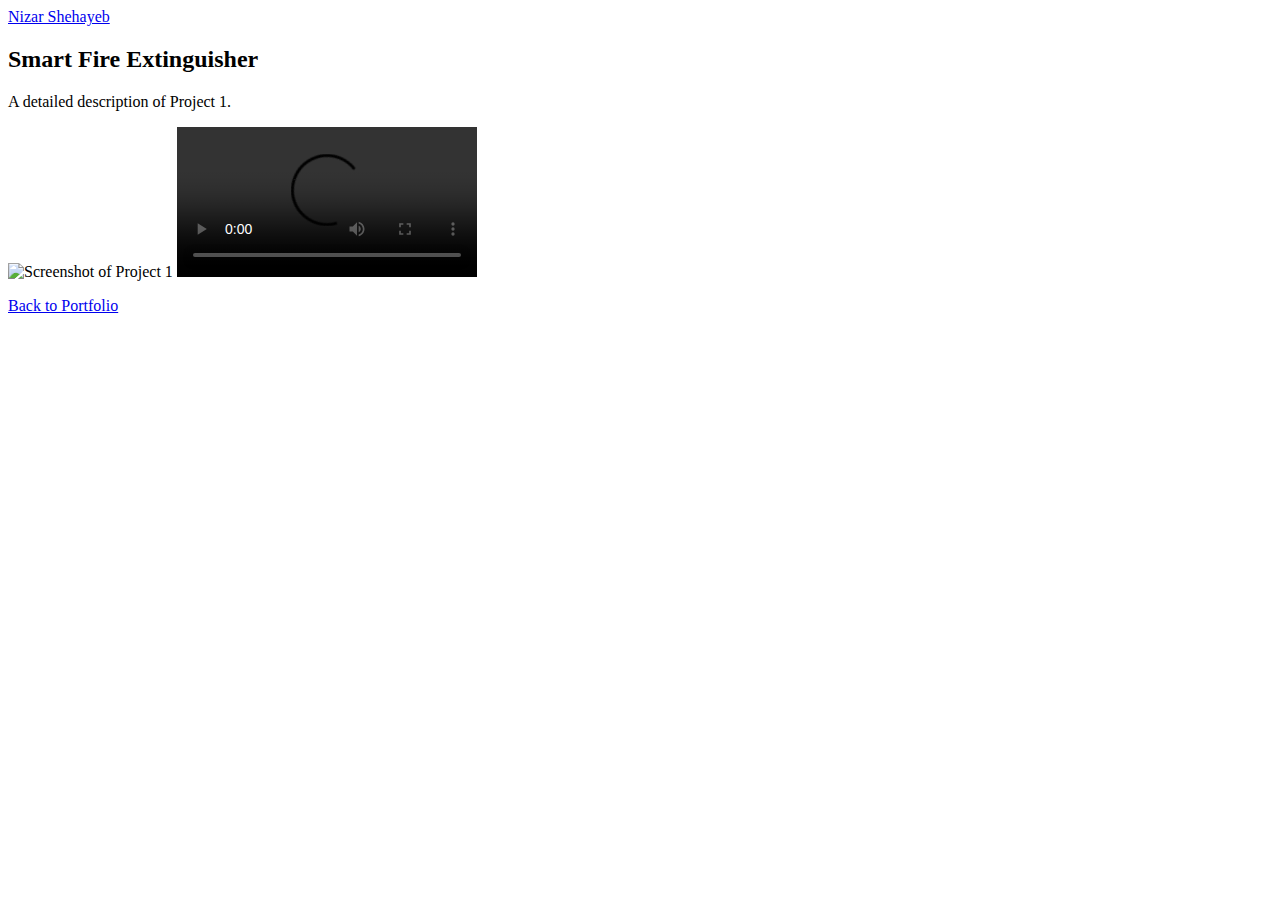
==== assets/Smart_Fire_Extinguisher.html @ ea1407c0 "update[files]: <projects pages are in assests> minor changes" ====
<!-- projects/project1.html -->
<!DOCTYPE html>
<html lang="en">
<head>
    <meta charset="UTF-8">
    <meta name="viewport" content="width=device-width, initial-scale=1.0">
    <title>Smart Fire Extinguisher</title>
    <!-- font icons -->
    <link rel="stylesheet" href="assets/vendors/themify-icons/css/themify-icons.css">
    <!-- Bootstrap + JohnDoe main styles -->
	<link rel="stylesheet" href="assets/css/johndoe.css">
</head>
<body>
    <nav class="navbar sticky-top navbar-expand-lg navbar-light bg-white">
        <div class="container">
            <a class="navbar-brand" href="NizarSH98.github.io\index.html">Nizar Shehayeb</a>
        </div>
    </nav>
    <div class="container">
        <h2 class="mt-5">Smart Fire Extinguisher</h2>
        <p>A detailed description of Project 1.</p>
        <img src="../path/to/your/screenshot1.jpg" alt="Screenshot of Project 1" class="img-fluid">
        <video controls class="w-100 mt-3">
            <source src="../path/to/your/project1-video.mp4" type="video/mp4">
            Your browser does not support the video tag.
        </video>
        <p class="mt-3"><a href="../index.html" class="btn btn-secondary">Back to Portfolio</a></p>
    </div>
</body>
</html>
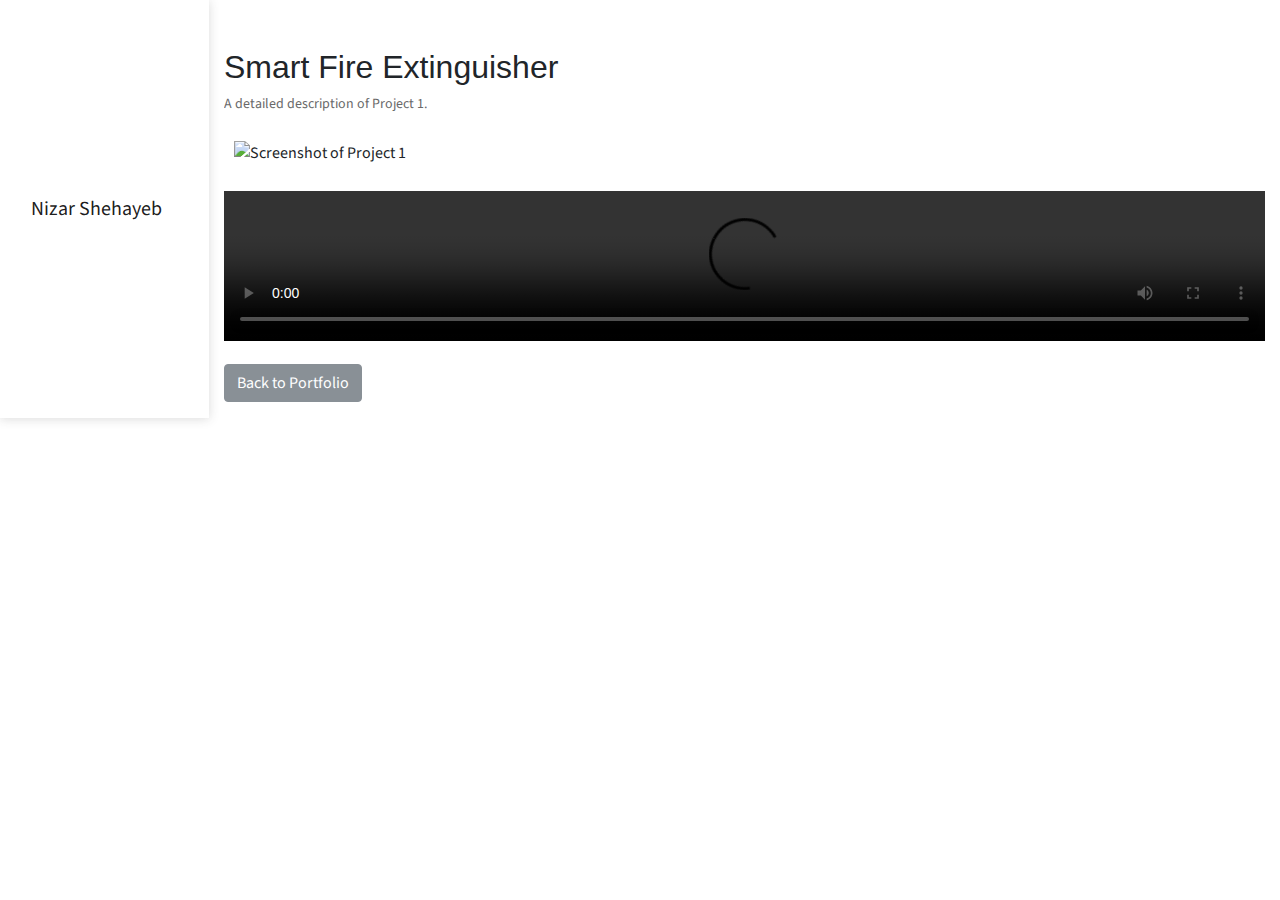
==== commit aba098bf: "update project pages" ====
--- a/assets/Smart_Fire_Extinguisher.html
+++ b/assets/Smart_Fire_Extinguisher.html
@@ -1,14 +1,17 @@
-<!-- projects/project1.html -->
 <!DOCTYPE html>
 <html lang="en">
 <head>
     <meta charset="UTF-8">
     <meta name="viewport" content="width=device-width, initial-scale=1.0">
+    <meta http-equiv="X-UA-Compatible" content="IE=edge">
     <title>Smart Fire Extinguisher</title>
     <!-- font icons -->
-    <link rel="stylesheet" href="assets/vendors/themify-icons/css/themify-icons.css">
+    <link rel="stylesheet" href="../assets/vendors/themify-icons/css/themify-icons.css">
     <!-- Bootstrap + JohnDoe main styles -->
-	<link rel="stylesheet" href="assets/css/johndoe.css">
+    <link rel="stylesheet" href="../assets/css/johndoe.css">
+    <!-- External CSS file -->
+    <link rel="stylesheet" href="../assets/css/projectStyles.css">
+
 </head>
 <body>
     <nav class="navbar sticky-top navbar-expand-lg navbar-light bg-white">
--- a/assets/vendors/themify-icons/css/themify-icons.css
+++ b/assets/vendors/themify-icons/css/themify-icons.css
@@ -0,0 +1,1081 @@
+@font-face {
+	font-family: 'themify';
+	src:url("../fonts/themify.eot?-fvbane");
+	src:url("../fonts/themify.eot?#iefix-fvbane") format("embedded-opentype"),
+		url("../fonts/themify.woff?-fvbane") format("woff"),
+		url("../fonts/themify.ttf?-fvbane") format("truetype"),
+		url("../fonts/themify.svg?-fvbane#themify") format("svg");
+	font-weight: normal;
+	font-style: normal;
+}
+
+[class^="ti-"], [class*=" ti-"] {
+	font-family: 'themify';
+	speak: none;
+	font-style: normal;
+	font-weight: normal;
+	font-variant: normal;
+	text-transform: none;
+	line-height: 1;
+
+	/* Better Font Rendering =========== */
+	-webkit-font-smoothing: antialiased;
+	-moz-osx-font-smoothing: grayscale;
+}
+
+.ti-wand:before {
+	content: "\e600";
+}
+.ti-volume:before {
+	content: "\e601";
+}
+.ti-user:before {
+	content: "\e602";
+}
+.ti-unlock:before {
+	content: "\e603";
+}
+.ti-unlink:before {
+	content: "\e604";
+}
+.ti-trash:before {
+	content: "\e605";
+}
+.ti-thought:before {
+	content: "\e606";
+}
+.ti-target:before {
+	content: "\e607";
+}
+.ti-tag:before {
+	content: "\e608";
+}
+.ti-tablet:before {
+	content: "\e609";
+}
+.ti-star:before {
+	content: "\e60a";
+}
+.ti-spray:before {
+	content: "\e60b";
+}
+.ti-signal:before {
+	content: "\e60c";
+}
+.ti-shopping-cart:before {
+	content: "\e60d";
+}
+.ti-shopping-cart-full:before {
+	content: "\e60e";
+}
+.ti-settings:before {
+	content: "\e60f";
+}
+.ti-search:before {
+	content: "\e610";
+}
+.ti-zoom-in:before {
+	content: "\e611";
+}
+.ti-zoom-out:before {
+	content: "\e612";
+}
+.ti-cut:before {
+	content: "\e613";
+}
+.ti-ruler:before {
+	content: "\e614";
+}
+.ti-ruler-pencil:before {
+	content: "\e615";
+}
+.ti-ruler-alt:before {
+	content: "\e616";
+}
+.ti-bookmark:before {
+	content: "\e617";
+}
+.ti-bookmark-alt:before {
+	content: "\e618";
+}
+.ti-reload:before {
+	content: "\e619";
+}
+.ti-plus:before {
+	content: "\e61a";
+}
+.ti-pin:before {
+	content: "\e61b";
+}
+.ti-pencil:before {
+	content: "\e61c";
+}
+.ti-pencil-alt:before {
+	content: "\e61d";
+}
+.ti-paint-roller:before {
+	content: "\e61e";
+}
+.ti-paint-bucket:before {
+	content: "\e61f";
+}
+.ti-na:before {
+	content: "\e620";
+}
+.ti-mobile:before {
+	content: "\e621";
+}
+.ti-minus:before {
+	content: "\e622";
+}
+.ti-medall:before {
+	content: "\e623";
+}
+.ti-medall-alt:before {
+	content: "\e624";
+}
+.ti-marker:before {
+	content: "\e625";
+}
+.ti-marker-alt:before {
+	content: "\e626";
+}
+.ti-arrow-up:before {
+	content: "\e627";
+}
+.ti-arrow-right:before {
+	content: "\e628";
+}
+.ti-arrow-left:before {
+	content: "\e629";
+}
+.ti-arrow-down:before {
+	content: "\e62a";
+}
+.ti-lock:before {
+	content: "\e62b";
+}
+.ti-location-arrow:before {
+	content: "\e62c";
+}
+.ti-link:before {
+	content: "\e62d";
+}
+.ti-layout:before {
+	content: "\e62e";
+}
+.ti-layers:before {
+	content: "\e62f";
+}
+.ti-layers-alt:before {
+	content: "\e630";
+}
+.ti-key:before {
+	content: "\e631";
+}
+.ti-import:before {
+	content: "\e632";
+}
+.ti-image:before {
+	content: "\e633";
+}
+.ti-heart:before {
+	content: "\e634";
+}
+.ti-heart-broken:before {
+	content: "\e635";
+}
+.ti-hand-stop:before {
+	content: "\e636";
+}
+.ti-hand-open:before {
+	content: "\e637";
+}
+.ti-hand-drag:before {
+	content: "\e638";
+}
+.ti-folder:before {
+	content: "\e639";
+}
+.ti-flag:before {
+	content: "\e63a";
+}
+.ti-flag-alt:before {
+	content: "\e63b";
+}
+.ti-flag-alt-2:before {
+	content: "\e63c";
+}
+.ti-eye:before {
+	content: "\e63d";
+}
+.ti-export:before {
+	content: "\e63e";
+}
+.ti-exchange-vertical:before {
+	content: "\e63f";
+}
+.ti-desktop:before {
+	content: "\e640";
+}
+.ti-cup:before {
+	content: "\e641";
+}
+.ti-crown:before {
+	content: "\e642";
+}
+.ti-comments:before {
+	content: "\e643";
+}
+.ti-comment:before {
+	content: "\e644";
+}
+.ti-comment-alt:before {
+	content: "\e645";
+}
+.ti-close:before {
+	content: "\e646";
+}
+.ti-clip:before {
+	content: "\e647";
+}
+.ti-angle-up:before {
+	content: "\e648";
+}
+.ti-angle-right:before {
+	content: "\e649";
+}
+.ti-angle-left:before {
+	content: "\e64a";
+}
+.ti-angle-down:before {
+	content: "\e64b";
+}
+.ti-check:before {
+	content: "\e64c";
+}
+.ti-check-box:before {
+	content: "\e64d";
+}
+.ti-camera:before {
+	content: "\e64e";
+}
+.ti-announcement:before {
+	content: "\e64f";
+}
+.ti-brush:before {
+	content: "\e650";
+}
+.ti-briefcase:before {
+	content: "\e651";
+}
+.ti-bolt:before {
+	content: "\e652";
+}
+.ti-bolt-alt:before {
+	content: "\e653";
+}
+.ti-blackboard:before {
+	content: "\e654";
+}
+.ti-bag:before {
+	content: "\e655";
+}
+.ti-move:before {
+	content: "\e656";
+}
+.ti-arrows-vertical:before {
+	content: "\e657";
+}
+.ti-arrows-horizontal:before {
+	content: "\e658";
+}
+.ti-fullscreen:before {
+	content: "\e659";
+}
+.ti-arrow-top-right:before {
+	content: "\e65a";
+}
+.ti-arrow-top-left:before {
+	content: "\e65b";
+}
+.ti-arrow-circle-up:before {
+	content: "\e65c";
+}
+.ti-arrow-circle-right:before {
+	content: "\e65d";
+}
+.ti-arrow-circle-left:before {
+	content: "\e65e";
+}
+.ti-arrow-circle-down:before {
+	content: "\e65f";
+}
+.ti-angle-double-up:before {
+	content: "\e660";
+}
+.ti-angle-double-right:before {
+	content: "\e661";
+}
+.ti-angle-double-left:before {
+	content: "\e662";
+}
+.ti-angle-double-down:before {
+	content: "\e663";
+}
+.ti-zip:before {
+	content: "\e664";
+}
+.ti-world:before {
+	content: "\e665";
+}
+.ti-wheelchair:before {
+	content: "\e666";
+}
+.ti-view-list:before {
+	content: "\e667";
+}
+.ti-view-list-alt:before {
+	content: "\e668";
+}
+.ti-view-grid:before {
+	content: "\e669";
+}
+.ti-uppercase:before {
+	content: "\e66a";
+}
+.ti-upload:before {
+	content: "\e66b";
+}
+.ti-underline:before {
+	content: "\e66c";
+}
+.ti-truck:before {
+	content: "\e66d";
+}
+.ti-timer:before {
+	content: "\e66e";
+}
+.ti-ticket:before {
+	content: "\e66f";
+}
+.ti-thumb-up:before {
+	content: "\e670";
+}
+.ti-thumb-down:before {
+	content: "\e671";
+}
+.ti-text:before {
+	content: "\e672";
+}
+.ti-stats-up:before {
+	content: "\e673";
+}
+.ti-stats-down:before {
+	content: "\e674";
+}
+.ti-split-v:before {
+	content: "\e675";
+}
+.ti-split-h:before {
+	content: "\e676";
+}
+.ti-smallcap:before {
+	content: "\e677";
+}
+.ti-shine:before {
+	content: "\e678";
+}
+.ti-shift-right:before {
+	content: "\e679";
+}
+.ti-shift-left:before {
+	content: "\e67a";
+}
+.ti-shield:before {
+	content: "\e67b";
+}
+.ti-notepad:before {
+	content: "\e67c";
+}
+.ti-server:before {
+	content: "\e67d";
+}
+.ti-quote-right:before {
+	content: "\e67e";
+}
+.ti-quote-left:before {
+	content: "\e67f";
+}
+.ti-pulse:before {
+	content: "\e680";
+}
+.ti-printer:before {
+	content: "\e681";
+}
+.ti-power-off:before {
+	content: "\e682";
+}
+.ti-plug:before {
+	content: "\e683";
+}
+.ti-pie-chart:before {
+	content: "\e684";
+}
+.ti-paragraph:before {
+	content: "\e685";
+}
+.ti-panel:before {
+	content: "\e686";
+}
+.ti-package:before {
+	content: "\e687";
+}
+.ti-music:before {
+	content: "\e688";
+}
+.ti-music-alt:before {
+	content: "\e689";
+}
+.ti-mouse:before {
+	content: "\e68a";
+}
+.ti-mouse-alt:before {
+	content: "\e68b";
+}
+.ti-money:before {
+	content: "\e68c";
+}
+.ti-microphone:before {
+	content: "\e68d";
+}
+.ti-menu:before {
+	content: "\e68e";
+}
+.ti-menu-alt:before {
+	content: "\e68f";
+}
+.ti-map:before {
+	content: "\e690";
+}
+.ti-map-alt:before {
+	content: "\e691";
+}
+.ti-loop:before {
+	content: "\e692";
+}
+.ti-location-pin:before {
+	content: "\e693";
+}
+.ti-list:before {
+	content: "\e694";
+}
+.ti-light-bulb:before {
+	content: "\e695";
+}
+.ti-Italic:before {
+	content: "\e696";
+}
+.ti-info:before {
+	content: "\e697";
+}
+.ti-infinite:before {
+	content: "\e698";
+}
+.ti-id-badge:before {
+	content: "\e699";
+}
+.ti-hummer:before {
+	content: "\e69a";
+}
+.ti-home:before {
+	content: "\e69b";
+}
+.ti-help:before {
+	content: "\e69c";
+}
+.ti-headphone:before {
+	content: "\e69d";
+}
+.ti-harddrives:before {
+	content: "\e69e";
+}
+.ti-harddrive:before {
+	content: "\e69f";
+}
+.ti-gift:before {
+	content: "\e6a0";
+}
+.ti-game:before {
+	content: "\e6a1";
+}
+.ti-filter:before {
+	content: "\e6a2";
+}
+.ti-files:before {
+	content: "\e6a3";
+}
+.ti-file:before {
+	content: "\e6a4";
+}
+.ti-eraser:before {
+	content: "\e6a5";
+}
+.ti-envelope:before {
+	content: "\e6a6";
+}
+.ti-download:before {
+	content: "\e6a7";
+}
+.ti-direction:before {
+	content: "\e6a8";
+}
+.ti-direction-alt:before {
+	content: "\e6a9";
+}
+.ti-dashboard:before {
+	content: "\e6aa";
+}
+.ti-control-stop:before {
+	content: "\e6ab";
+}
+.ti-control-shuffle:before {
+	content: "\e6ac";
+}
+.ti-control-play:before {
+	content: "\e6ad";
+}
+.ti-control-pause:before {
+	content: "\e6ae";
+}
+.ti-control-forward:before {
+	content: "\e6af";
+}
+.ti-control-backward:before {
+	content: "\e6b0";
+}
+.ti-cloud:before {
+	content: "\e6b1";
+}
+.ti-cloud-up:before {
+	content: "\e6b2";
+}
+.ti-cloud-down:before {
+	content: "\e6b3";
+}
+.ti-clipboard:before {
+	content: "\e6b4";
+}
+.ti-car:before {
+	content: "\e6b5";
+}
+.ti-calendar:before {
+	content: "\e6b6";
+}
+.ti-book:before {
+	content: "\e6b7";
+}
+.ti-bell:before {
+	content: "\e6b8";
+}
+.ti-basketball:before {
+	content: "\e6b9";
+}
+.ti-bar-chart:before {
+	content: "\e6ba";
+}
+.ti-bar-chart-alt:before {
+	content: "\e6bb";
+}
+.ti-back-right:before {
+	content: "\e6bc";
+}
+.ti-back-left:before {
+	content: "\e6bd";
+}
+.ti-arrows-corner:before {
+	content: "\e6be";
+}
+.ti-archive:before {
+	content: "\e6bf";
+}
+.ti-anchor:before {
+	content: "\e6c0";
+}
+.ti-align-right:before {
+	content: "\e6c1";
+}
+.ti-align-left:before {
+	content: "\e6c2";
+}
+.ti-align-justify:before {
+	content: "\e6c3";
+}
+.ti-align-center:before {
+	content: "\e6c4";
+}
+.ti-alert:before {
+	content: "\e6c5";
+}
+.ti-alarm-clock:before {
+	content: "\e6c6";
+}
+.ti-agenda:before {
+	content: "\e6c7";
+}
+.ti-write:before {
+	content: "\e6c8";
+}
+.ti-window:before {
+	content: "\e6c9";
+}
+.ti-widgetized:before {
+	content: "\e6ca";
+}
+.ti-widget:before {
+	content: "\e6cb";
+}
+.ti-widget-alt:before {
+	content: "\e6cc";
+}
+.ti-wallet:before {
+	content: "\e6cd";
+}
+.ti-video-clapper:before {
+	content: "\e6ce";
+}
+.ti-video-camera:before {
+	content: "\e6cf";
+}
+.ti-vector:before {
+	content: "\e6d0";
+}
+.ti-themify-logo:before {
+	content: "\e6d1";
+}
+.ti-themify-favicon:before {
+	content: "\e6d2";
+}
+.ti-themify-favicon-alt:before {
+	content: "\e6d3";
+}
+.ti-support:before {
+	content: "\e6d4";
+}
+.ti-stamp:before {
+	content: "\e6d5";
+}
+.ti-split-v-alt:before {
+	content: "\e6d6";
+}
+.ti-slice:before {
+	content: "\e6d7";
+}
+.ti-shortcode:before {
+	content: "\e6d8";
+}
+.ti-shift-right-alt:before {
+	content: "\e6d9";
+}
+.ti-shift-left-alt:before {
+	content: "\e6da";
+}
+.ti-ruler-alt-2:before {
+	content: "\e6db";
+}
+.ti-receipt:before {
+	content: "\e6dc";
+}
+.ti-pin2:before {
+	content: "\e6dd";
+}
+.ti-pin-alt:before {
+	content: "\e6de";
+}
+.ti-pencil-alt2:before {
+	content: "\e6df";
+}
+.ti-palette:before {
+	content: "\e6e0";
+}
+.ti-more:before {
+	content: "\e6e1";
+}
+.ti-more-alt:before {
+	content: "\e6e2";
+}
+.ti-microphone-alt:before {
+	content: "\e6e3";
+}
+.ti-magnet:before {
+	content: "\e6e4";
+}
+.ti-line-double:before {
+	content: "\e6e5";
+}
+.ti-line-dotted:before {
+	content: "\e6e6";
+}
+.ti-line-dashed:before {
+	content: "\e6e7";
+}
+.ti-layout-width-full:before {
+	content: "\e6e8";
+}
+.ti-layout-width-default:before {
+	content: "\e6e9";
+}
+.ti-layout-width-default-alt:before {
+	content: "\e6ea";
+}
+.ti-layout-tab:before {
+	content: "\e6eb";
+}
+.ti-layout-tab-window:before {
+	content: "\e6ec";
+}
+.ti-layout-tab-v:before {
+	content: "\e6ed";
+}
+.ti-layout-tab-min:before {
+	content: "\e6ee";
+}
+.ti-layout-slider:before {
+	content: "\e6ef";
+}
+.ti-layout-slider-alt:before {
+	content: "\e6f0";
+}
+.ti-layout-sidebar-right:before {
+	content: "\e6f1";
+}
+.ti-layout-sidebar-none:before {
+	content: "\e6f2";
+}
+.ti-layout-sidebar-left:before {
+	content: "\e6f3";
+}
+.ti-layout-placeholder:before {
+	content: "\e6f4";
+}
+.ti-layout-menu:before {
+	content: "\e6f5";
+}
+.ti-layout-menu-v:before {
+	content: "\e6f6";
+}
+.ti-layout-menu-separated:before {
+	content: "\e6f7";
+}
+.ti-layout-menu-full:before {
+	content: "\e6f8";
+}
+.ti-layout-media-right-alt:before {
+	content: "\e6f9";
+}
+.ti-layout-media-right:before {
+	content: "\e6fa";
+}
+.ti-layout-media-overlay:before {
+	content: "\e6fb";
+}
+.ti-layout-media-overlay-alt:before {
+	content: "\e6fc";
+}
+.ti-layout-media-overlay-alt-2:before {
+	content: "\e6fd";
+}
+.ti-layout-media-left-alt:before {
+	content: "\e6fe";
+}
+.ti-layout-media-left:before {
+	content: "\e6ff";
+}
+.ti-layout-media-center-alt:before {
+	content: "\e700";
+}
+.ti-layout-media-center:before {
+	content: "\e701";
+}
+.ti-layout-list-thumb:before {
+	content: "\e702";
+}
+.ti-layout-list-thumb-alt:before {
+	content: "\e703";
+}
+.ti-layout-list-post:before {
+	content: "\e704";
+}
+.ti-layout-list-large-image:before {
+	content: "\e705";
+}
+.ti-layout-line-solid:before {
+	content: "\e706";
+}
+.ti-layout-grid4:before {
+	content: "\e707";
+}
+.ti-layout-grid3:before {
+	content: "\e708";
+}
+.ti-layout-grid2:before {
+	content: "\e709";
+}
+.ti-layout-grid2-thumb:before {
+	content: "\e70a";
+}
+.ti-layout-cta-right:before {
+	content: "\e70b";
+}
+.ti-layout-cta-left:before {
+	content: "\e70c";
+}
+.ti-layout-cta-center:before {
+	content: "\e70d";
+}
+.ti-layout-cta-btn-right:before {
+	content: "\e70e";
+}
+.ti-layout-cta-btn-left:before {
+	content: "\e70f";
+}
+.ti-layout-column4:before {
+	content: "\e710";
+}
+.ti-layout-column3:before {
+	content: "\e711";
+}
+.ti-layout-column2:before {
+	content: "\e712";
+}
+.ti-layout-accordion-separated:before {
+	content: "\e713";
+}
+.ti-layout-accordion-merged:before {
+	content: "\e714";
+}
+.ti-layout-accordion-list:before {
+	content: "\e715";
+}
+.ti-ink-pen:before {
+	content: "\e716";
+}
+.ti-info-alt:before {
+	content: "\e717";
+}
+.ti-help-alt:before {
+	content: "\e718";
+}
+.ti-headphone-alt:before {
+	content: "\e719";
+}
+.ti-hand-point-up:before {
+	content: "\e71a";
+}
+.ti-hand-point-right:before {
+	content: "\e71b";
+}
+.ti-hand-point-left:before {
+	content: "\e71c";
+}
+.ti-hand-point-down:before {
+	content: "\e71d";
+}
+.ti-gallery:before {
+	content: "\e71e";
+}
+.ti-face-smile:before {
+	content: "\e71f";
+}
+.ti-face-sad:before {
+	content: "\e720";
+}
+.ti-credit-card:before {
+	content: "\e721";
+}
+.ti-control-skip-forward:before {
+	content: "\e722";
+}
+.ti-control-skip-backward:before {
+	content: "\e723";
+}
+.ti-control-record:before {
+	content: "\e724";
+}
+.ti-control-eject:before {
+	content: "\e725";
+}
+.ti-comments-smiley:before {
+	content: "\e726";
+}
+.ti-brush-alt:before {
+	content: "\e727";
+}
+.ti-youtube:before {
+	content: "\e728";
+}
+.ti-vimeo:before {
+	content: "\e729";
+}
+.ti-twitter:before {
+	content: "\e72a";
+}
+.ti-time:before {
+	content: "\e72b";
+}
+.ti-tumblr:before {
+	content: "\e72c";
+}
+.ti-skype:before {
+	content: "\e72d";
+}
+.ti-share:before {
+	content: "\e72e";
+}
+.ti-share-alt:before {
+	content: "\e72f";
+}
+.ti-rocket:before {
+	content: "\e730";
+}
+.ti-pinterest:before {
+	content: "\e731";
+}
+.ti-new-window:before {
+	content: "\e732";
+}
+.ti-microsoft:before {
+	content: "\e733";
+}
+.ti-list-ol:before {
+	content: "\e734";
+}
+.ti-linkedin:before {
+	content: "\e735";
+}
+.ti-layout-sidebar-2:before {
+	content: "\e736";
+}
+.ti-layout-grid4-alt:before {
+	content: "\e737";
+}
+.ti-layout-grid3-alt:before {
+	content: "\e738";
+}
+.ti-layout-grid2-alt:before {
+	content: "\e739";
+}
+.ti-layout-column4-alt:before {
+	content: "\e73a";
+}
+.ti-layout-column3-alt:before {
+	content: "\e73b";
+}
+.ti-layout-column2-alt:before {
+	content: "\e73c";
+}
+.ti-instagram:before {
+	content: "\e73d";
+}
+.ti-google:before {
+	content: "\e73e";
+}
+.ti-github:before {
+	content: "\e73f";
+}
+.ti-flickr:before {
+	content: "\e740";
+}
+.ti-facebook:before {
+	content: "\e741";
+}
+.ti-dropbox:before {
+	content: "\e742";
+}
+.ti-dribbble:before {
+	content: "\e743";
+}
+.ti-apple:before {
+	content: "\e744";
+}
+.ti-android:before {
+	content: "\e745";
+}
+.ti-save:before {
+	content: "\e746";
+}
+.ti-save-alt:before {
+	content: "\e747";
+}
+.ti-yahoo:before {
+	content: "\e748";
+}
+.ti-wordpress:before {
+	content: "\e749";
+}
+.ti-vimeo-alt:before {
+	content: "\e74a";
+}
+.ti-twitter-alt:before {
+	content: "\e74b";
+}
+.ti-tumblr-alt:before {
+	content: "\e74c";
+}
+.ti-trello:before {
+	content: "\e74d";
+}
+.ti-stack-overflow:before {
+	content: "\e74e";
+}
+.ti-soundcloud:before {
+	content: "\e74f";
+}
+.ti-sharethis:before {
+	content: "\e750";
+}
+.ti-sharethis-alt:before {
+	content: "\e751";
+}
+.ti-reddit:before {
+	content: "\e752";
+}
+.ti-pinterest-alt:before {
+	content: "\e753";
+}
+.ti-microsoft-alt:before {
+	content: "\e754";
+}
+.ti-linux:before {
+	content: "\e755";
+}
+.ti-jsfiddle:before {
+	content: "\e756";
+}
+.ti-joomla:before {
+	content: "\e757";
+}
+.ti-html5:before {
+	content: "\e758";
+}
+.ti-flickr-alt:before {
+	content: "\e759";
+}
+.ti-email:before {
+	content: "\e75a";
+}
+.ti-drupal:before {
+	content: "\e75b";
+}
+.ti-dropbox-alt:before {
+	content: "\e75c";
+}
+.ti-css3:before {
+	content: "\e75d";
+}
+.ti-rss:before {
+	content: "\e75e";
+}
+.ti-rss-alt:before {
+	content: "\e75f";
+}
--- a/assets/css/johndoe.css
+++ b/assets/css/johndoe.css
@@ -0,0 +1,11685 @@
+@charset "UTF-8";
+/*!
+=========================================================
+* JohnDoe Landing page
+=========================================================
+
+* Copyright: 2019 DevCRUD (https://devcrud.com)
+* Licensed: (https://devcrud.com/licenses)
+* Coded by www.devcrud.com
+
+=========================================================
+
+* The above copyright notice and this permission notice shall be included in all copies or substantial portions of the Software.
+*/
+@import url("https://fonts.googleapis.com/css?family=Source+Sans+Pro:200,200i,300,300i,400,400i,600,600i,700,700i,900,900i&display=swap");
+:root {
+  --blue: #79A9F5;
+  --indigo: #C45F90;
+  --purple: #A16AE8;
+  --pink: #FC8BC0;
+  --red: #F85C70;
+  --orange: #FF8882;
+  --yellow: #FAD02C;
+  --green: #A3C14A;
+  --teal: #20c997;
+  --cyan: #47D8E0;
+  --white: #fff;
+  --gray: #6c757d;
+  --gray-dark: #343a40;
+  --primary: #F85C70;
+  --secondary: #6c757d;
+  --success: #A3C14A;
+  --info: #47D8E0;
+  --warning: #FF8882;
+  --danger: #F85C70;
+  --light: #f8f9fa;
+  --dark: #343a40;
+  --breakpoint-xs: 0;
+  --breakpoint-sm: 576px;
+  --breakpoint-md: 768px;
+  --breakpoint-lg: 992px;
+  --breakpoint-xl: 1200px;
+  --font-family-sans-serif: "Source Sans Pro", sans-serif;
+  --font-family-monospace: SFMono-Regular, Menlo, Monaco, Consolas, "Liberation Mono", "Courier New", monospace;
+}
+
+*,
+*::before,
+*::after {
+  box-sizing: border-box;
+}
+
+html {
+  font-family: sans-serif;
+  line-height: 1.15;
+  -webkit-text-size-adjust: 100%;
+  -webkit-tap-highlight-color: rgba(0, 0, 0, 0);
+}
+
+article, aside, figcaption, figure, footer, header, hgroup, main, nav, section {
+  display: block;
+}
+
+body {
+  margin: 0;
+  font-family: "Source Sans Pro", sans-serif;
+  font-size: 1rem;
+  font-weight: 400;
+  line-height: 1.5;
+  color: #212529;
+  text-align: left;
+  background-color: #fff;
+}
+
+[tabindex="-1"]:focus {
+  outline: 0 !important;
+}
+
+hr {
+  box-sizing: content-box;
+  height: 0;
+  overflow: visible;
+}
+
+h1, h2, h3, h4, h5, h6 {
+  margin-top: 0;
+  margin-bottom: 0.5rem;
+}
+
+p {
+  margin-top: 0;
+  margin-bottom: 1rem;
+}
+
+abbr[title],
+abbr[data-original-title] {
+  text-decoration: underline;
+  -webkit-text-decoration: underline dotted;
+          text-decoration: underline dotted;
+  cursor: help;
+  border-bottom: 0;
+  -webkit-text-decoration-skip-ink: none;
+          text-decoration-skip-ink: none;
+}
+
+address {
+  margin-bottom: 1rem;
+  font-style: normal;
+  line-height: inherit;
+}
+
+ol,
+ul,
+dl {
+  margin-top: 0;
+  margin-bottom: 1rem;
+}
+
+ol ol,
+ul ul,
+ol ul,
+ul ol {
+  margin-bottom: 0;
+}
+
+dt {
+  font-weight: 700;
+}
+
+dd {
+  margin-bottom: .5rem;
+  margin-left: 0;
+}
+
+blockquote {
+  margin: 0 0 1rem;
+}
+
+b,
+strong {
+  font-weight: bolder;
+}
+
+small {
+  font-size: 80%;
+}
+
+sub,
+sup {
+  position: relative;
+  font-size: 75%;
+  line-height: 0;
+  vertical-align: baseline;
+}
+
+sub {
+  bottom: -.25em;
+}
+
+sup {
+  top: -.5em;
+}
+
+a {
+  color: #F85C70;
+  text-decoration: none;
+  background-color: transparent;
+}
+
+a:hover {
+  color: #f51330;
+  text-decoration: none;
+}
+
+a:not([href]):not([tabindex]) {
+  color: inherit;
+  text-decoration: none;
+}
+
+a:not([href]):not([tabindex]):hover, a:not([href]):not([tabindex]):focus {
+  color: inherit;
+  text-decoration: none;
+}
+
+a:not([href]):not([tabindex]):focus {
+  outline: 0;
+}
+
+pre,
+code,
+kbd,
+samp {
+  font-family: SFMono-Regular, Menlo, Monaco, Consolas, "Liberation Mono", "Courier New", monospace;
+  font-size: 1em;
+}
+
+pre {
+  margin-top: 0;
+  margin-bottom: 1rem;
+  overflow: auto;
+}
+
+figure {
+  margin: 0 0 1rem;
+}
+
+img {
+  vertical-align: middle;
+  border-style: none;
+}
+
+svg {
+  overflow: hidden;
+  vertical-align: middle;
+}
+
+table {
+  border-collapse: collapse;
+}
+
+caption {
+  padding-top: 0.75rem;
+  padding-bottom: 0.75rem;
+  color: #6c757d;
+  text-align: left;
+  caption-side: bottom;
+}
+
+th {
+  text-align: inherit;
+}
+
+label {
+  display: inline-block;
+  margin-bottom: 0.5rem;
+}
+
+button {
+  border-radius: 0;
+}
+
+button:focus {
+  outline: 1px dotted;
+  outline: 5px auto -webkit-focus-ring-color;
+}
+
+input,
+button,
+select,
+optgroup,
+textarea {
+  margin: 0;
+  font-family: inherit;
+  font-size: inherit;
+  line-height: inherit;
+}
+
+button,
+input {
+  overflow: visible;
+}
+
+button,
+select {
+  text-transform: none;
+}
+
+select {
+  word-wrap: normal;
+}
+
+button,
+[type="button"],
+[type="reset"],
+[type="submit"] {
+  -webkit-appearance: button;
+}
+
+button:not(:disabled),
+[type="button"]:not(:disabled),
+[type="reset"]:not(:disabled),
+[type="submit"]:not(:disabled) {
+  cursor: pointer;
+}
+
+button::-moz-focus-inner,
+[type="button"]::-moz-focus-inner,
+[type="reset"]::-moz-focus-inner,
+[type="submit"]::-moz-focus-inner {
+  padding: 0;
+  border-style: none;
+}
+
+input[type="radio"],
+input[type="checkbox"] {
+  box-sizing: border-box;
+  padding: 0;
+}
+
+input[type="date"],
+input[type="time"],
+input[type="datetime-local"],
+input[type="month"] {
+  -webkit-appearance: listbox;
+}
+
+textarea {
+  overflow: auto;
+  resize: vertical;
+}
+
+fieldset {
+  min-width: 0;
+  padding: 0;
+  margin: 0;
+  border: 0;
+}
+
+legend {
+  display: block;
+  width: 100%;
+  max-width: 100%;
+  padding: 0;
+  margin-bottom: .5rem;
+  font-size: 1.5rem;
+  line-height: inherit;
+  color: inherit;
+  white-space: normal;
+}
+
+progress {
+  vertical-align: baseline;
+}
+
+[type="number"]::-webkit-inner-spin-button,
+[type="number"]::-webkit-outer-spin-button {
+  height: auto;
+}
+
+[type="search"] {
+  outline-offset: -2px;
+  -webkit-appearance: none;
+}
+
+[type="search"]::-webkit-search-decoration {
+  -webkit-appearance: none;
+}
+
+::-webkit-file-upload-button {
+  font: inherit;
+  -webkit-appearance: button;
+}
+
+output {
+  display: inline-block;
+}
+
+summary {
+  display: list-item;
+  cursor: pointer;
+}
+
+template {
+  display: none;
+}
+
+[hidden] {
+  display: none !important;
+}
+
+h1, h2, h3, h4, h5, h6,
+.h1, .h2, .h3, .h4, .h5, .h6 {
+  margin-bottom: 0.5rem;
+  font-family: "Dosis", sans-serif;
+  font-weight: 500;
+  line-height: 1.2;
+}
+
+h1, .h1 {
+  font-size: 2.5rem;
+}
+
+h2, .h2 {
+  font-size: 2rem;
+}
+
+h3, .h3 {
+  font-size: 1.75rem;
+}
+
+h4, .h4 {
+  font-size: 1.5rem;
+}
+
+h5, .h5 {
+  font-size: 1.25rem;
+}
+
+h6, .h6 {
+  font-size: 1rem;
+}
+
+.lead {
+  font-size: 1.25rem;
+  font-weight: 300;
+}
+
+.display-1 {
+  font-size: 6rem;
+  font-weight: 300;
+  line-height: 1.2;
+}
+
+.display-2 {
+  font-size: 5.5rem;
+  font-weight: 300;
+  line-height: 1.2;
+}
+
+.display-3 {
+  font-size: 4.5rem;
+  font-weight: 300;
+  line-height: 1.2;
+}
+
+.display-4 {
+  font-size: 3.5rem;
+  font-weight: 300;
+  line-height: 1.2;
+}
+
+hr {
+  margin-top: 1rem;
+  margin-bottom: 1rem;
+  border: 0;
+  border-top: 1px solid rgba(0, 0, 0, 0.1);
+}
+
+small,
+.small {
+  font-size: 80%;
+  font-weight: 400;
+}
+
+mark,
+.mark {
+  padding: 0.2em;
+  background-color: #fcf8e3;
+}
+
+.list-unstyled {
+  padding-left: 0;
+  list-style: none;
+}
+
+.list-inline {
+  padding-left: 0;
+  list-style: none;
+}
+
+.list-inline-item {
+  display: inline-block;
+}
+
+.list-inline-item:not(:last-child) {
+  margin-right: 0.5rem;
+}
+
+.initialism {
+  font-size: 90%;
+  text-transform: uppercase;
+}
+
+.blockquote {
+  margin-bottom: 1rem;
+  font-size: 1.25rem;
+}
+
+.blockquote-footer {
+  display: block;
+  font-size: 80%;
+  color: #6c757d;
+}
+
+.blockquote-footer::before {
+  content: "\2014\00A0";
+}
+
+.img-fluid {
+  max-width: 100%;
+  height: auto;
+}
+
+.img-thumbnail {
+  padding: 0.25rem;
+  background-color: #fff;
+  border: 1px solid #dee2e6;
+  border-radius: 0.25rem;
+  max-width: 100%;
+  height: auto;
+}
+
+.figure {
+  display: inline-block;
+}
+
+.figure-img {
+  margin-bottom: 0.5rem;
+  line-height: 1;
+}
+
+.figure-caption {
+  font-size: 90%;
+  color: #6c757d;
+}
+
+code {
+  font-size: 87.5%;
+  color: #FC8BC0;
+  word-break: break-word;
+}
+
+a > code {
+  color: inherit;
+}
+
+kbd {
+  padding: 0.2rem 0.4rem;
+  font-size: 87.5%;
+  color: #fff;
+  background-color: #212529;
+  border-radius: 0.2rem;
+}
+
+kbd kbd {
+  padding: 0;
+  font-size: 100%;
+  font-weight: 700;
+}
+
+pre {
+  display: block;
+  font-size: 87.5%;
+  color: #212529;
+}
+
+pre code {
+  font-size: inherit;
+  color: inherit;
+  word-break: normal;
+}
+
+.pre-scrollable {
+  max-height: 340px;
+  overflow-y: scroll;
+}
+
+.container {
+  width: 100%;
+  padding-right: 15px;
+  padding-left: 15px;
+  margin-right: auto;
+  margin-left: auto;
+}
+
+@media (min-width: 576px) {
+  .container {
+    max-width: 540px;
+  }
+}
+
+@media (min-width: 768px) {
+  .container {
+    max-width: 720px;
+  }
+}
+
+@media (min-width: 992px) {
+  .container {
+    max-width: 960px;
+  }
+}
+
+@media (min-width: 1200px) {
+  .container {
+    max-width: 1140px;
+  }
+}
+
+.container-fluid {
+  width: 100%;
+  padding-right: 15px;
+  padding-left: 15px;
+  margin-right: auto;
+  margin-left: auto;
+}
+
+.row {
+  display: -webkit-box;
+  display: -webkit-flex;
+  display: -ms-flexbox;
+  display: flex;
+  -webkit-flex-wrap: wrap;
+      -ms-flex-wrap: wrap;
+          flex-wrap: wrap;
+  margin-right: -15px;
+  margin-left: -15px;
+}
+
+.no-gutters {
+  margin-right: 0;
+  margin-left: 0;
+}
+
+.no-gutters > .col,
+.no-gutters > [class*="col-"] {
+  padding-right: 0;
+  padding-left: 0;
+}
+
+.col-1, .col-2, .col-3, .col-4, .col-5, .col-6, .col-7, .col-8, .col-9, .col-10, .col-11, .col-12, .col,
+.col-auto, .col-sm-1, .col-sm-2, .col-sm-3, .col-sm-4, .col-sm-5, .col-sm-6, .col-sm-7, .col-sm-8, .col-sm-9, .col-sm-10, .col-sm-11, .col-sm-12, .col-sm,
+.col-sm-auto, .col-md-1, .col-md-2, .col-md-3, .col-md-4, .col-md-5, .col-md-6, .col-md-7, .col-md-8, .col-md-9, .col-md-10, .col-md-11, .col-md-12, .col-md,
+.col-md-auto, .col-lg-1, .col-lg-2, .col-lg-3, .col-lg-4, .col-lg-5, .col-lg-6, .col-lg-7, .col-lg-8, .col-lg-9, .col-lg-10, .col-lg-11, .col-lg-12, .col-lg,
+.col-lg-auto, .col-xl-1, .col-xl-2, .col-xl-3, .col-xl-4, .col-xl-5, .col-xl-6, .col-xl-7, .col-xl-8, .col-xl-9, .col-xl-10, .col-xl-11, .col-xl-12, .col-xl,
+.col-xl-auto {
+  position: relative;
+  width: 100%;
+  padding-right: 15px;
+  padding-left: 15px;
+}
+
+.col {
+  -webkit-flex-basis: 0;
+      -ms-flex-preferred-size: 0;
+          flex-basis: 0;
+  -webkit-box-flex: 1;
+  -webkit-flex-grow: 1;
+      -ms-flex-positive: 1;
+          flex-grow: 1;
+  max-width: 100%;
+}
+
+.col-auto {
+  -webkit-box-flex: 0;
+  -webkit-flex: 0 0 auto;
+      -ms-flex: 0 0 auto;
+          flex: 0 0 auto;
+  width: auto;
+  max-width: 100%;
+}
+
+.col-1 {
+  -webkit-box-flex: 0;
+  -webkit-flex: 0 0 8.33333%;
+      -ms-flex: 0 0 8.33333%;
+          flex: 0 0 8.33333%;
+  max-width: 8.33333%;
+}
+
+.col-2 {
+  -webkit-box-flex: 0;
+  -webkit-flex: 0 0 16.66667%;
+      -ms-flex: 0 0 16.66667%;
+          flex: 0 0 16.66667%;
+  max-width: 16.66667%;
+}
+
+.col-3 {
+  -webkit-box-flex: 0;
+  -webkit-flex: 0 0 25%;
+      -ms-flex: 0 0 25%;
+          flex: 0 0 25%;
+  max-width: 25%;
+}
+
+.col-4 {
+  -webkit-box-flex: 0;
+  -webkit-flex: 0 0 33.33333%;
+      -ms-flex: 0 0 33.33333%;
+          flex: 0 0 33.33333%;
+  max-width: 33.33333%;
+}
+
+.col-5 {
+  -webkit-box-flex: 0;
+  -webkit-flex: 0 0 41.66667%;
+      -ms-flex: 0 0 41.66667%;
+          flex: 0 0 41.66667%;
+  max-width: 41.66667%;
+}
+
+.col-6 {
+  -webkit-box-flex: 0;
+  -webkit-flex: 0 0 50%;
+      -ms-flex: 0 0 50%;
+          flex: 0 0 50%;
+  max-width: 50%;
+}
+
+.col-7 {
+  -webkit-box-flex: 0;
+  -webkit-flex: 0 0 58.33333%;
+      -ms-flex: 0 0 58.33333%;
+          flex: 0 0 58.33333%;
+  max-width: 58.33333%;
+}
+
+.col-8 {
+  -webkit-box-flex: 0;
+  -webkit-flex: 0 0 66.66667%;
+      -ms-flex: 0 0 66.66667%;
+          flex: 0 0 66.66667%;
+  max-width: 66.66667%;
+}
+
+.col-9 {
+  -webkit-box-flex: 0;
+  -webkit-flex: 0 0 75%;
+      -ms-flex: 0 0 75%;
+          flex: 0 0 75%;
+  max-width: 75%;
+}
+
+.col-10 {
+  -webkit-box-flex: 0;
+  -webkit-flex: 0 0 83.33333%;
+      -ms-flex: 0 0 83.33333%;
+          flex: 0 0 83.33333%;
+  max-width: 83.33333%;
+}
+
+.col-11 {
+  -webkit-box-flex: 0;
+  -webkit-flex: 0 0 91.66667%;
+      -ms-flex: 0 0 91.66667%;
+          flex: 0 0 91.66667%;
+  max-width: 91.66667%;
+}
+
+.col-12 {
+  -webkit-box-flex: 0;
+  -webkit-flex: 0 0 100%;
+      -ms-flex: 0 0 100%;
+          flex: 0 0 100%;
+  max-width: 100%;
+}
+
+.order-first {
+  -webkit-box-ordinal-group: 0;
+  -webkit-order: -1;
+      -ms-flex-order: -1;
+          order: -1;
+}
+
+.order-last {
+  -webkit-box-ordinal-group: 14;
+  -webkit-order: 13;
+      -ms-flex-order: 13;
+          order: 13;
+}
+
+.order-0 {
+  -webkit-box-ordinal-group: 1;
+  -webkit-order: 0;
+      -ms-flex-order: 0;
+          order: 0;
+}
+
+.order-1 {
+  -webkit-box-ordinal-group: 2;
+  -webkit-order: 1;
+      -ms-flex-order: 1;
+          order: 1;
+}
+
+.order-2 {
+  -webkit-box-ordinal-group: 3;
+  -webkit-order: 2;
+      -ms-flex-order: 2;
+          order: 2;
+}
+
+.order-3 {
+  -webkit-box-ordinal-group: 4;
+  -webkit-order: 3;
+      -ms-flex-order: 3;
+          order: 3;
+}
+
+.order-4 {
+  -webkit-box-ordinal-group: 5;
+  -webkit-order: 4;
+      -ms-flex-order: 4;
+          order: 4;
+}
+
+.order-5 {
+  -webkit-box-ordinal-group: 6;
+  -webkit-order: 5;
+      -ms-flex-order: 5;
+          order: 5;
+}
+
+.order-6 {
+  -webkit-box-ordinal-group: 7;
+  -webkit-order: 6;
+      -ms-flex-order: 6;
+          order: 6;
+}
+
+.order-7 {
+  -webkit-box-ordinal-group: 8;
+  -webkit-order: 7;
+      -ms-flex-order: 7;
+          order: 7;
+}
+
+.order-8 {
+  -webkit-box-ordinal-group: 9;
+  -webkit-order: 8;
+      -ms-flex-order: 8;
+          order: 8;
+}
+
+.order-9 {
+  -webkit-box-ordinal-group: 10;
+  -webkit-order: 9;
+      -ms-flex-order: 9;
+          order: 9;
+}
+
+.order-10 {
+  -webkit-box-ordinal-group: 11;
+  -webkit-order: 10;
+      -ms-flex-order: 10;
+          order: 10;
+}
+
+.order-11 {
+  -webkit-box-ordinal-group: 12;
+  -webkit-order: 11;
+      -ms-flex-order: 11;
+          order: 11;
+}
+
+.order-12 {
+  -webkit-box-ordinal-group: 13;
+  -webkit-order: 12;
+      -ms-flex-order: 12;
+          order: 12;
+}
+
+.offset-1 {
+  margin-left: 8.33333%;
+}
+
+.offset-2 {
+  margin-left: 16.66667%;
+}
+
+.offset-3 {
+  margin-left: 25%;
+}
+
+.offset-4 {
+  margin-left: 33.33333%;
+}
+
+.offset-5 {
+  margin-left: 41.66667%;
+}
+
+.offset-6 {
+  margin-left: 50%;
+}
+
+.offset-7 {
+  margin-left: 58.33333%;
+}
+
+.offset-8 {
+  margin-left: 66.66667%;
+}
+
+.offset-9 {
+  margin-left: 75%;
+}
+
+.offset-10 {
+  margin-left: 83.33333%;
+}
+
+.offset-11 {
+  margin-left: 91.66667%;
+}
+
+@media (min-width: 576px) {
+  .col-sm {
+    -webkit-flex-basis: 0;
+        -ms-flex-preferred-size: 0;
+            flex-basis: 0;
+    -webkit-box-flex: 1;
+    -webkit-flex-grow: 1;
+        -ms-flex-positive: 1;
+            flex-grow: 1;
+    max-width: 100%;
+  }
+  .col-sm-auto {
+    -webkit-box-flex: 0;
+    -webkit-flex: 0 0 auto;
+        -ms-flex: 0 0 auto;
+            flex: 0 0 auto;
+    width: auto;
+    max-width: 100%;
+  }
+  .col-sm-1 {
+    -webkit-box-flex: 0;
+    -webkit-flex: 0 0 8.33333%;
+        -ms-flex: 0 0 8.33333%;
+            flex: 0 0 8.33333%;
+    max-width: 8.33333%;
+  }
+  .col-sm-2 {
+    -webkit-box-flex: 0;
+    -webkit-flex: 0 0 16.66667%;
+        -ms-flex: 0 0 16.66667%;
+            flex: 0 0 16.66667%;
+    max-width: 16.66667%;
+  }
+  .col-sm-3 {
+    -webkit-box-flex: 0;
+    -webkit-flex: 0 0 25%;
+        -ms-flex: 0 0 25%;
+            flex: 0 0 25%;
+    max-width: 25%;
+  }
+  .col-sm-4 {
+    -webkit-box-flex: 0;
+    -webkit-flex: 0 0 33.33333%;
+        -ms-flex: 0 0 33.33333%;
+            flex: 0 0 33.33333%;
+    max-width: 33.33333%;
+  }
+  .col-sm-5 {
+    -webkit-box-flex: 0;
+    -webkit-flex: 0 0 41.66667%;
+        -ms-flex: 0 0 41.66667%;
+            flex: 0 0 41.66667%;
+    max-width: 41.66667%;
+  }
+  .col-sm-6 {
+    -webkit-box-flex: 0;
+    -webkit-flex: 0 0 50%;
+        -ms-flex: 0 0 50%;
+            flex: 0 0 50%;
+    max-width: 50%;
+  }
+  .col-sm-7 {
+    -webkit-box-flex: 0;
+    -webkit-flex: 0 0 58.33333%;
+        -ms-flex: 0 0 58.33333%;
+            flex: 0 0 58.33333%;
+    max-width: 58.33333%;
+  }
+  .col-sm-8 {
+    -webkit-box-flex: 0;
+    -webkit-flex: 0 0 66.66667%;
+        -ms-flex: 0 0 66.66667%;
+            flex: 0 0 66.66667%;
+    max-width: 66.66667%;
+  }
+  .col-sm-9 {
+    -webkit-box-flex: 0;
+    -webkit-flex: 0 0 75%;
+        -ms-flex: 0 0 75%;
+            flex: 0 0 75%;
+    max-width: 75%;
+  }
+  .col-sm-10 {
+    -webkit-box-flex: 0;
+    -webkit-flex: 0 0 83.33333%;
+        -ms-flex: 0 0 83.33333%;
+            flex: 0 0 83.33333%;
+    max-width: 83.33333%;
+  }
+  .col-sm-11 {
+    -webkit-box-flex: 0;
+    -webkit-flex: 0 0 91.66667%;
+        -ms-flex: 0 0 91.66667%;
+            flex: 0 0 91.66667%;
+    max-width: 91.66667%;
+  }
+  .col-sm-12 {
+    -webkit-box-flex: 0;
+    -webkit-flex: 0 0 100%;
+        -ms-flex: 0 0 100%;
+            flex: 0 0 100%;
+    max-width: 100%;
+  }
+  .order-sm-first {
+    -webkit-box-ordinal-group: 0;
+    -webkit-order: -1;
+        -ms-flex-order: -1;
+            order: -1;
+  }
+  .order-sm-last {
+    -webkit-box-ordinal-group: 14;
+    -webkit-order: 13;
+        -ms-flex-order: 13;
+            order: 13;
+  }
+  .order-sm-0 {
+    -webkit-box-ordinal-group: 1;
+    -webkit-order: 0;
+        -ms-flex-order: 0;
+            order: 0;
+  }
+  .order-sm-1 {
+    -webkit-box-ordinal-group: 2;
+    -webkit-order: 1;
+        -ms-flex-order: 1;
+            order: 1;
+  }
+  .order-sm-2 {
+    -webkit-box-ordinal-group: 3;
+    -webkit-order: 2;
+        -ms-flex-order: 2;
+            order: 2;
+  }
+  .order-sm-3 {
+    -webkit-box-ordinal-group: 4;
+    -webkit-order: 3;
+        -ms-flex-order: 3;
+            order: 3;
+  }
+  .order-sm-4 {
+    -webkit-box-ordinal-group: 5;
+    -webkit-order: 4;
+        -ms-flex-order: 4;
+            order: 4;
+  }
+  .order-sm-5 {
+    -webkit-box-ordinal-group: 6;
+    -webkit-order: 5;
+        -ms-flex-order: 5;
+            order: 5;
+  }
+  .order-sm-6 {
+    -webkit-box-ordinal-group: 7;
+    -webkit-order: 6;
+        -ms-flex-order: 6;
+            order: 6;
+  }
+  .order-sm-7 {
+    -webkit-box-ordinal-group: 8;
+    -webkit-order: 7;
+        -ms-flex-order: 7;
+            order: 7;
+  }
+  .order-sm-8 {
+    -webkit-box-ordinal-group: 9;
+    -webkit-order: 8;
+        -ms-flex-order: 8;
+            order: 8;
+  }
+  .order-sm-9 {
+    -webkit-box-ordinal-group: 10;
+    -webkit-order: 9;
+        -ms-flex-order: 9;
+            order: 9;
+  }
+  .order-sm-10 {
+    -webkit-box-ordinal-group: 11;
+    -webkit-order: 10;
+        -ms-flex-order: 10;
+            order: 10;
+  }
+  .order-sm-11 {
+    -webkit-box-ordinal-group: 12;
+    -webkit-order: 11;
+        -ms-flex-order: 11;
+            order: 11;
+  }
+  .order-sm-12 {
+    -webkit-box-ordinal-group: 13;
+    -webkit-order: 12;
+        -ms-flex-order: 12;
+            order: 12;
+  }
+  .offset-sm-0 {
+    margin-left: 0;
+  }
+  .offset-sm-1 {
+    margin-left: 8.33333%;
+  }
+  .offset-sm-2 {
+    margin-left: 16.66667%;
+  }
+  .offset-sm-3 {
+    margin-left: 25%;
+  }
+  .offset-sm-4 {
+    margin-left: 33.33333%;
+  }
+  .offset-sm-5 {
+    margin-left: 41.66667%;
+  }
+  .offset-sm-6 {
+    margin-left: 50%;
+  }
+  .offset-sm-7 {
+    margin-left: 58.33333%;
+  }
+  .offset-sm-8 {
+    margin-left: 66.66667%;
+  }
+  .offset-sm-9 {
+    margin-left: 75%;
+  }
+  .offset-sm-10 {
+    margin-left: 83.33333%;
+  }
+  .offset-sm-11 {
+    margin-left: 91.66667%;
+  }
+}
+
+@media (min-width: 768px) {
+  .col-md {
+    -webkit-flex-basis: 0;
+        -ms-flex-preferred-size: 0;
+            flex-basis: 0;
+    -webkit-box-flex: 1;
+    -webkit-flex-grow: 1;
+        -ms-flex-positive: 1;
+            flex-grow: 1;
+    max-width: 100%;
+  }
+  .col-md-auto {
+    -webkit-box-flex: 0;
+    -webkit-flex: 0 0 auto;
+        -ms-flex: 0 0 auto;
+            flex: 0 0 auto;
+    width: auto;
+    max-width: 100%;
+  }
+  .col-md-1 {
+    -webkit-box-flex: 0;
+    -webkit-flex: 0 0 8.33333%;
+        -ms-flex: 0 0 8.33333%;
+            flex: 0 0 8.33333%;
+    max-width: 8.33333%;
+  }
+  .col-md-2 {
+    -webkit-box-flex: 0;
+    -webkit-flex: 0 0 16.66667%;
+        -ms-flex: 0 0 16.66667%;
+            flex: 0 0 16.66667%;
+    max-width: 16.66667%;
+  }
+  .col-md-3 {
+    -webkit-box-flex: 0;
+    -webkit-flex: 0 0 25%;
+        -ms-flex: 0 0 25%;
+            flex: 0 0 25%;
+    max-width: 25%;
+  }
+  .col-md-4 {
+    -webkit-box-flex: 0;
+    -webkit-flex: 0 0 33.33333%;
+        -ms-flex: 0 0 33.33333%;
+            flex: 0 0 33.33333%;
+    max-width: 33.33333%;
+  }
+  .col-md-5 {
+    -webkit-box-flex: 0;
+    -webkit-flex: 0 0 41.66667%;
+        -ms-flex: 0 0 41.66667%;
+            flex: 0 0 41.66667%;
+    max-width: 41.66667%;
+  }
+  .col-md-6 {
+    -webkit-box-flex: 0;
+    -webkit-flex: 0 0 50%;
+        -ms-flex: 0 0 50%;
+            flex: 0 0 50%;
+    max-width: 50%;
+  }
+  .col-md-7 {
+    -webkit-box-flex: 0;
+    -webkit-flex: 0 0 58.33333%;
+        -ms-flex: 0 0 58.33333%;
+            flex: 0 0 58.33333%;
+    max-width: 58.33333%;
+  }
+  .col-md-8 {
+    -webkit-box-flex: 0;
+    -webkit-flex: 0 0 66.66667%;
+        -ms-flex: 0 0 66.66667%;
+            flex: 0 0 66.66667%;
+    max-width: 66.66667%;
+  }
+  .col-md-9 {
+    -webkit-box-flex: 0;
+    -webkit-flex: 0 0 75%;
+        -ms-flex: 0 0 75%;
+            flex: 0 0 75%;
+    max-width: 75%;
+  }
+  .col-md-10 {
+    -webkit-box-flex: 0;
+    -webkit-flex: 0 0 83.33333%;
+        -ms-flex: 0 0 83.33333%;
+            flex: 0 0 83.33333%;
+    max-width: 83.33333%;
+  }
+  .col-md-11 {
+    -webkit-box-flex: 0;
+    -webkit-flex: 0 0 91.66667%;
+        -ms-flex: 0 0 91.66667%;
+            flex: 0 0 91.66667%;
+    max-width: 91.66667%;
+  }
+  .col-md-12 {
+    -webkit-box-flex: 0;
+    -webkit-flex: 0 0 100%;
+        -ms-flex: 0 0 100%;
+            flex: 0 0 100%;
+    max-width: 100%;
+  }
+  .order-md-first {
+    -webkit-box-ordinal-group: 0;
+    -webkit-order: -1;
+        -ms-flex-order: -1;
+            order: -1;
+  }
+  .order-md-last {
+    -webkit-box-ordinal-group: 14;
+    -webkit-order: 13;
+        -ms-flex-order: 13;
+            order: 13;
+  }
+  .order-md-0 {
+    -webkit-box-ordinal-group: 1;
+    -webkit-order: 0;
+        -ms-flex-order: 0;
+            order: 0;
+  }
+  .order-md-1 {
+    -webkit-box-ordinal-group: 2;
+    -webkit-order: 1;
+        -ms-flex-order: 1;
+            order: 1;
+  }
+  .order-md-2 {
+    -webkit-box-ordinal-group: 3;
+    -webkit-order: 2;
+        -ms-flex-order: 2;
+            order: 2;
+  }
+  .order-md-3 {
+    -webkit-box-ordinal-group: 4;
+    -webkit-order: 3;
+        -ms-flex-order: 3;
+            order: 3;
+  }
+  .order-md-4 {
+    -webkit-box-ordinal-group: 5;
+    -webkit-order: 4;
+        -ms-flex-order: 4;
+            order: 4;
+  }
+  .order-md-5 {
+    -webkit-box-ordinal-group: 6;
+    -webkit-order: 5;
+        -ms-flex-order: 5;
+            order: 5;
+  }
+  .order-md-6 {
+    -webkit-box-ordinal-group: 7;
+    -webkit-order: 6;
+        -ms-flex-order: 6;
+            order: 6;
+  }
+  .order-md-7 {
+    -webkit-box-ordinal-group: 8;
+    -webkit-order: 7;
+        -ms-flex-order: 7;
+            order: 7;
+  }
+  .order-md-8 {
+    -webkit-box-ordinal-group: 9;
+    -webkit-order: 8;
+        -ms-flex-order: 8;
+            order: 8;
+  }
+  .order-md-9 {
+    -webkit-box-ordinal-group: 10;
+    -webkit-order: 9;
+        -ms-flex-order: 9;
+            order: 9;
+  }
+  .order-md-10 {
+    -webkit-box-ordinal-group: 11;
+    -webkit-order: 10;
+        -ms-flex-order: 10;
+            order: 10;
+  }
+  .order-md-11 {
+    -webkit-box-ordinal-group: 12;
+    -webkit-order: 11;
+        -ms-flex-order: 11;
+            order: 11;
+  }
+  .order-md-12 {
+    -webkit-box-ordinal-group: 13;
+    -webkit-order: 12;
+        -ms-flex-order: 12;
+            order: 12;
+  }
+  .offset-md-0 {
+    margin-left: 0;
+  }
+  .offset-md-1 {
+    margin-left: 8.33333%;
+  }
+  .offset-md-2 {
+    margin-left: 16.66667%;
+  }
+  .offset-md-3 {
+    margin-left: 25%;
+  }
+  .offset-md-4 {
+    margin-left: 33.33333%;
+  }
+  .offset-md-5 {
+    margin-left: 41.66667%;
+  }
+  .offset-md-6 {
+    margin-left: 50%;
+  }
+  .offset-md-7 {
+    margin-left: 58.33333%;
+  }
+  .offset-md-8 {
+    margin-left: 66.66667%;
+  }
+  .offset-md-9 {
+    margin-left: 75%;
+  }
+  .offset-md-10 {
+    margin-left: 83.33333%;
+  }
+  .offset-md-11 {
+    margin-left: 91.66667%;
+  }
+}
+
+@media (min-width: 992px) {
+  .col-lg {
+    -webkit-flex-basis: 0;
+        -ms-flex-preferred-size: 0;
+            flex-basis: 0;
+    -webkit-box-flex: 1;
+    -webkit-flex-grow: 1;
+        -ms-flex-positive: 1;
+            flex-grow: 1;
+    max-width: 100%;
+  }
+  .col-lg-auto {
+    -webkit-box-flex: 0;
+    -webkit-flex: 0 0 auto;
+        -ms-flex: 0 0 auto;
+            flex: 0 0 auto;
+    width: auto;
+    max-width: 100%;
+  }
+  .col-lg-1 {
+    -webkit-box-flex: 0;
+    -webkit-flex: 0 0 8.33333%;
+        -ms-flex: 0 0 8.33333%;
+            flex: 0 0 8.33333%;
+    max-width: 8.33333%;
+  }
+  .col-lg-2 {
+    -webkit-box-flex: 0;
+    -webkit-flex: 0 0 16.66667%;
+        -ms-flex: 0 0 16.66667%;
+            flex: 0 0 16.66667%;
+    max-width: 16.66667%;
+  }
+  .col-lg-3 {
+    -webkit-box-flex: 0;
+    -webkit-flex: 0 0 25%;
+        -ms-flex: 0 0 25%;
+            flex: 0 0 25%;
+    max-width: 25%;
+  }
+  .col-lg-4 {
+    -webkit-box-flex: 0;
+    -webkit-flex: 0 0 33.33333%;
+        -ms-flex: 0 0 33.33333%;
+            flex: 0 0 33.33333%;
+    max-width: 33.33333%;
+  }
+  .col-lg-5 {
+    -webkit-box-flex: 0;
+    -webkit-flex: 0 0 41.66667%;
+        -ms-flex: 0 0 41.66667%;
+            flex: 0 0 41.66667%;
+    max-width: 41.66667%;
+  }
+  .col-lg-6 {
+    -webkit-box-flex: 0;
+    -webkit-flex: 0 0 50%;
+        -ms-flex: 0 0 50%;
+            flex: 0 0 50%;
+    max-width: 50%;
+  }
+  .col-lg-7 {
+    -webkit-box-flex: 0;
+    -webkit-flex: 0 0 58.33333%;
+        -ms-flex: 0 0 58.33333%;
+            flex: 0 0 58.33333%;
+    max-width: 58.33333%;
+  }
+  .col-lg-8 {
+    -webkit-box-flex: 0;
+    -webkit-flex: 0 0 66.66667%;
+        -ms-flex: 0 0 66.66667%;
+            flex: 0 0 66.66667%;
+    max-width: 66.66667%;
+  }
+  .col-lg-9 {
+    -webkit-box-flex: 0;
+    -webkit-flex: 0 0 75%;
+        -ms-flex: 0 0 75%;
+            flex: 0 0 75%;
+    max-width: 75%;
+  }
+  .col-lg-10 {
+    -webkit-box-flex: 0;
+    -webkit-flex: 0 0 83.33333%;
+        -ms-flex: 0 0 83.33333%;
+            flex: 0 0 83.33333%;
+    max-width: 83.33333%;
+  }
+  .col-lg-11 {
+    -webkit-box-flex: 0;
+    -webkit-flex: 0 0 91.66667%;
+        -ms-flex: 0 0 91.66667%;
+            flex: 0 0 91.66667%;
+    max-width: 91.66667%;
+  }
+  .col-lg-12 {
+    -webkit-box-flex: 0;
+    -webkit-flex: 0 0 100%;
+        -ms-flex: 0 0 100%;
+            flex: 0 0 100%;
+    max-width: 100%;
+  }
+  .order-lg-first {
+    -webkit-box-ordinal-group: 0;
+    -webkit-order: -1;
+        -ms-flex-order: -1;
+            order: -1;
+  }
+  .order-lg-last {
+    -webkit-box-ordinal-group: 14;
+    -webkit-order: 13;
+        -ms-flex-order: 13;
+            order: 13;
+  }
+  .order-lg-0 {
+    -webkit-box-ordinal-group: 1;
+    -webkit-order: 0;
+        -ms-flex-order: 0;
+            order: 0;
+  }
+  .order-lg-1 {
+    -webkit-box-ordinal-group: 2;
+    -webkit-order: 1;
+        -ms-flex-order: 1;
+            order: 1;
+  }
+  .order-lg-2 {
+    -webkit-box-ordinal-group: 3;
+    -webkit-order: 2;
+        -ms-flex-order: 2;
+            order: 2;
+  }
+  .order-lg-3 {
+    -webkit-box-ordinal-group: 4;
+    -webkit-order: 3;
+        -ms-flex-order: 3;
+            order: 3;
+  }
+  .order-lg-4 {
+    -webkit-box-ordinal-group: 5;
+    -webkit-order: 4;
+        -ms-flex-order: 4;
+            order: 4;
+  }
+  .order-lg-5 {
+    -webkit-box-ordinal-group: 6;
+    -webkit-order: 5;
+        -ms-flex-order: 5;
+            order: 5;
+  }
+  .order-lg-6 {
+    -webkit-box-ordinal-group: 7;
+    -webkit-order: 6;
+        -ms-flex-order: 6;
+            order: 6;
+  }
+  .order-lg-7 {
+    -webkit-box-ordinal-group: 8;
+    -webkit-order: 7;
+        -ms-flex-order: 7;
+            order: 7;
+  }
+  .order-lg-8 {
+    -webkit-box-ordinal-group: 9;
+    -webkit-order: 8;
+        -ms-flex-order: 8;
+            order: 8;
+  }
+  .order-lg-9 {
+    -webkit-box-ordinal-group: 10;
+    -webkit-order: 9;
+        -ms-flex-order: 9;
+            order: 9;
+  }
+  .order-lg-10 {
+    -webkit-box-ordinal-group: 11;
+    -webkit-order: 10;
+        -ms-flex-order: 10;
+            order: 10;
+  }
+  .order-lg-11 {
+    -webkit-box-ordinal-group: 12;
+    -webkit-order: 11;
+        -ms-flex-order: 11;
+            order: 11;
+  }
+  .order-lg-12 {
+    -webkit-box-ordinal-group: 13;
+    -webkit-order: 12;
+        -ms-flex-order: 12;
+            order: 12;
+  }
+  .offset-lg-0 {
+    margin-left: 0;
+  }
+  .offset-lg-1 {
+    margin-left: 8.33333%;
+  }
+  .offset-lg-2 {
+    margin-left: 16.66667%;
+  }
+  .offset-lg-3 {
+    margin-left: 25%;
+  }
+  .offset-lg-4 {
+    margin-left: 33.33333%;
+  }
+  .offset-lg-5 {
+    margin-left: 41.66667%;
+  }
+  .offset-lg-6 {
+    margin-left: 50%;
+  }
+  .offset-lg-7 {
+    margin-left: 58.33333%;
+  }
+  .offset-lg-8 {
+    margin-left: 66.66667%;
+  }
+  .offset-lg-9 {
+    margin-left: 75%;
+  }
+  .offset-lg-10 {
+    margin-left: 83.33333%;
+  }
+  .offset-lg-11 {
+    margin-left: 91.66667%;
+  }
+}
+
+@media (min-width: 1200px) {
+  .col-xl {
+    -webkit-flex-basis: 0;
+        -ms-flex-preferred-size: 0;
+            flex-basis: 0;
+    -webkit-box-flex: 1;
+    -webkit-flex-grow: 1;
+        -ms-flex-positive: 1;
+            flex-grow: 1;
+    max-width: 100%;
+  }
+  .col-xl-auto {
+    -webkit-box-flex: 0;
+    -webkit-flex: 0 0 auto;
+        -ms-flex: 0 0 auto;
+            flex: 0 0 auto;
+    width: auto;
+    max-width: 100%;
+  }
+  .col-xl-1 {
+    -webkit-box-flex: 0;
+    -webkit-flex: 0 0 8.33333%;
+        -ms-flex: 0 0 8.33333%;
+            flex: 0 0 8.33333%;
+    max-width: 8.33333%;
+  }
+  .col-xl-2 {
+    -webkit-box-flex: 0;
+    -webkit-flex: 0 0 16.66667%;
+        -ms-flex: 0 0 16.66667%;
+            flex: 0 0 16.66667%;
+    max-width: 16.66667%;
+  }
+  .col-xl-3 {
+    -webkit-box-flex: 0;
+    -webkit-flex: 0 0 25%;
+        -ms-flex: 0 0 25%;
+            flex: 0 0 25%;
+    max-width: 25%;
+  }
+  .col-xl-4 {
+    -webkit-box-flex: 0;
+    -webkit-flex: 0 0 33.33333%;
+        -ms-flex: 0 0 33.33333%;
+            flex: 0 0 33.33333%;
+    max-width: 33.33333%;
+  }
+  .col-xl-5 {
+    -webkit-box-flex: 0;
+    -webkit-flex: 0 0 41.66667%;
+        -ms-flex: 0 0 41.66667%;
+            flex: 0 0 41.66667%;
+    max-width: 41.66667%;
+  }
+  .col-xl-6 {
+    -webkit-box-flex: 0;
+    -webkit-flex: 0 0 50%;
+        -ms-flex: 0 0 50%;
+            flex: 0 0 50%;
+    max-width: 50%;
+  }
+  .col-xl-7 {
+    -webkit-box-flex: 0;
+    -webkit-flex: 0 0 58.33333%;
+        -ms-flex: 0 0 58.33333%;
+            flex: 0 0 58.33333%;
+    max-width: 58.33333%;
+  }
+  .col-xl-8 {
+    -webkit-box-flex: 0;
+    -webkit-flex: 0 0 66.66667%;
+        -ms-flex: 0 0 66.66667%;
+            flex: 0 0 66.66667%;
+    max-width: 66.66667%;
+  }
+  .col-xl-9 {
+    -webkit-box-flex: 0;
+    -webkit-flex: 0 0 75%;
+        -ms-flex: 0 0 75%;
+            flex: 0 0 75%;
+    max-width: 75%;
+  }
+  .col-xl-10 {
+    -webkit-box-flex: 0;
+    -webkit-flex: 0 0 83.33333%;
+        -ms-flex: 0 0 83.33333%;
+            flex: 0 0 83.33333%;
+    max-width: 83.33333%;
+  }
+  .col-xl-11 {
+    -webkit-box-flex: 0;
+    -webkit-flex: 0 0 91.66667%;
+        -ms-flex: 0 0 91.66667%;
+            flex: 0 0 91.66667%;
+    max-width: 91.66667%;
+  }
+  .col-xl-12 {
+    -webkit-box-flex: 0;
+    -webkit-flex: 0 0 100%;
+        -ms-flex: 0 0 100%;
+            flex: 0 0 100%;
+    max-width: 100%;
+  }
+  .order-xl-first {
+    -webkit-box-ordinal-group: 0;
+    -webkit-order: -1;
+        -ms-flex-order: -1;
+            order: -1;
+  }
+  .order-xl-last {
+    -webkit-box-ordinal-group: 14;
+    -webkit-order: 13;
+        -ms-flex-order: 13;
+            order: 13;
+  }
+  .order-xl-0 {
+    -webkit-box-ordinal-group: 1;
+    -webkit-order: 0;
+        -ms-flex-order: 0;
+            order: 0;
+  }
+  .order-xl-1 {
+    -webkit-box-ordinal-group: 2;
+    -webkit-order: 1;
+        -ms-flex-order: 1;
+            order: 1;
+  }
+  .order-xl-2 {
+    -webkit-box-ordinal-group: 3;
+    -webkit-order: 2;
+        -ms-flex-order: 2;
+            order: 2;
+  }
+  .order-xl-3 {
+    -webkit-box-ordinal-group: 4;
+    -webkit-order: 3;
+        -ms-flex-order: 3;
+            order: 3;
+  }
+  .order-xl-4 {
+    -webkit-box-ordinal-group: 5;
+    -webkit-order: 4;
+        -ms-flex-order: 4;
+            order: 4;
+  }
+  .order-xl-5 {
+    -webkit-box-ordinal-group: 6;
+    -webkit-order: 5;
+        -ms-flex-order: 5;
+            order: 5;
+  }
+  .order-xl-6 {
+    -webkit-box-ordinal-group: 7;
+    -webkit-order: 6;
+        -ms-flex-order: 6;
+            order: 6;
+  }
+  .order-xl-7 {
+    -webkit-box-ordinal-group: 8;
+    -webkit-order: 7;
+        -ms-flex-order: 7;
+            order: 7;
+  }
+  .order-xl-8 {
+    -webkit-box-ordinal-group: 9;
+    -webkit-order: 8;
+        -ms-flex-order: 8;
+            order: 8;
+  }
+  .order-xl-9 {
+    -webkit-box-ordinal-group: 10;
+    -webkit-order: 9;
+        -ms-flex-order: 9;
+            order: 9;
+  }
+  .order-xl-10 {
+    -webkit-box-ordinal-group: 11;
+    -webkit-order: 10;
+        -ms-flex-order: 10;
+            order: 10;
+  }
+  .order-xl-11 {
+    -webkit-box-ordinal-group: 12;
+    -webkit-order: 11;
+        -ms-flex-order: 11;
+            order: 11;
+  }
+  .order-xl-12 {
+    -webkit-box-ordinal-group: 13;
+    -webkit-order: 12;
+        -ms-flex-order: 12;
+            order: 12;
+  }
+  .offset-xl-0 {
+    margin-left: 0;
+  }
+  .offset-xl-1 {
+    margin-left: 8.33333%;
+  }
+  .offset-xl-2 {
+    margin-left: 16.66667%;
+  }
+  .offset-xl-3 {
+    margin-left: 25%;
+  }
+  .offset-xl-4 {
+    margin-left: 33.33333%;
+  }
+  .offset-xl-5 {
+    margin-left: 41.66667%;
+  }
+  .offset-xl-6 {
+    margin-left: 50%;
+  }
+  .offset-xl-7 {
+    margin-left: 58.33333%;
+  }
+  .offset-xl-8 {
+    margin-left: 66.66667%;
+  }
+  .offset-xl-9 {
+    margin-left: 75%;
+  }
+  .offset-xl-10 {
+    margin-left: 83.33333%;
+  }
+  .offset-xl-11 {
+    margin-left: 91.66667%;
+  }
+}
+
+.table {
+  width: 100%;
+  margin-bottom: 1rem;
+  color: #212529;
+}
+
+.table th,
+.table td {
+  padding: 0.75rem;
+  vertical-align: top;
+  border-top: 1px solid #dee2e6;
+}
+
+.table thead th {
+  vertical-align: bottom;
+  border-bottom: 2px solid #dee2e6;
+}
+
+.table tbody + tbody {
+  border-top: 2px solid #dee2e6;
+}
+
+.table-sm th,
+.table-sm td {
+  padding: 0.3rem;
+}
+
+.table-bordered {
+  border: 1px solid #dee2e6;
+}
+
+.table-bordered th,
+.table-bordered td {
+  border: 1px solid #dee2e6;
+}
+
+.table-bordered thead th,
+.table-bordered thead td {
+  border-bottom-width: 2px;
+}
+
+.table-borderless th,
+.table-borderless td,
+.table-borderless thead th,
+.table-borderless tbody + tbody {
+  border: 0;
+}
+
+.table-striped tbody tr:nth-of-type(odd) {
+  background-color: rgba(0, 0, 0, 0.05);
+}
+
+.table-hover tbody tr:hover {
+  color: #212529;
+  background-color: rgba(0, 0, 0, 0.075);
+}
+
+.table-primary,
+.table-primary > th,
+.table-primary > td {
+  background-color: #fdd1d7;
+}
+
+.table-primary th,
+.table-primary td,
+.table-primary thead th,
+.table-primary tbody + tbody {
+  border-color: #fbaab5;
+}
+
+.table-hover .table-primary:hover {
+  background-color: #fcb9c2;
+}
+
+.table-hover .table-primary:hover > td,
+.table-hover .table-primary:hover > th {
+  background-color: #fcb9c2;
+}
+
+.table-secondary,
+.table-secondary > th,
+.table-secondary > td {
+  background-color: #d6d8db;
+}
+
+.table-secondary th,
+.table-secondary td,
+.table-secondary thead th,
+.table-secondary tbody + tbody {
+  border-color: #b3b7bb;
+}
+
+.table-hover .table-secondary:hover {
+  background-color: #c8cbcf;
+}
+
+.table-hover .table-secondary:hover > td,
+.table-hover .table-secondary:hover > th {
+  background-color: #c8cbcf;
+}
+
+.table-success,
+.table-success > th,
+.table-success > td {
+  background-color: #e5eecc;
+}
+
+.table-success th,
+.table-success td,
+.table-success thead th,
+.table-success tbody + tbody {
+  border-color: #cfdfa1;
+}
+
+.table-hover .table-success:hover {
+  background-color: #dbe8b9;
+}
+
+.table-hover .table-success:hover > td,
+.table-hover .table-success:hover > th {
+  background-color: #dbe8b9;
+}
+
+.table-info,
+.table-info > th,
+.table-info > td {
+  background-color: #cbf4f6;
+}
+
+.table-info th,
+.table-info td,
+.table-info thead th,
+.table-info tbody + tbody {
+  border-color: #9febef;
+}
+
+.table-hover .table-info:hover {
+  background-color: #b5eff2;
+}
+
+.table-hover .table-info:hover > td,
+.table-hover .table-info:hover > th {
+  background-color: #b5eff2;
+}
+
+.table-warning,
+.table-warning > th,
+.table-warning > td {
+  background-color: #ffdedc;
+}
+
+.table-warning th,
+.table-warning td,
+.table-warning thead th,
+.table-warning tbody + tbody {
+  border-color: #ffc1be;
+}
+
+.table-hover .table-warning:hover {
+  background-color: #ffc6c3;
+}
+
+.table-hover .table-warning:hover > td,
+.table-hover .table-warning:hover > th {
+  background-color: #ffc6c3;
+}
+
+.table-danger,
+.table-danger > th,
+.table-danger > td {
+  background-color: #fdd1d7;
+}
+
+.table-danger th,
+.table-danger td,
+.table-danger thead th,
+.table-danger tbody + tbody {
+  border-color: #fbaab5;
+}
+
+.table-hover .table-danger:hover {
+  background-color: #fcb9c2;
+}
+
+.table-hover .table-danger:hover > td,
+.table-hover .table-danger:hover > th {
+  background-color: #fcb9c2;
+}
+
+.table-light,
+.table-light > th,
+.table-light > td {
+  background-color: #fdfdfe;
+}
+
+.table-light th,
+.table-light td,
+.table-light thead th,
+.table-light tbody + tbody {
+  border-color: #fbfcfc;
+}
+
+.table-hover .table-light:hover {
+  background-color: #ececf6;
+}
+
+.table-hover .table-light:hover > td,
+.table-hover .table-light:hover > th {
+  background-color: #ececf6;
+}
+
+.table-dark,
+.table-dark > th,
+.table-dark > td {
+  background-color: #c6c8ca;
+}
+
+.table-dark th,
+.table-dark td,
+.table-dark thead th,
+.table-dark tbody + tbody {
+  border-color: #95999c;
+}
+
+.table-hover .table-dark:hover {
+  background-color: #b9bbbe;
+}
+
+.table-hover .table-dark:hover > td,
+.table-hover .table-dark:hover > th {
+  background-color: #b9bbbe;
+}
+
+.table-active,
+.table-active > th,
+.table-active > td {
+  background-color: rgba(0, 0, 0, 0.075);
+}
+
+.table-hover .table-active:hover {
+  background-color: rgba(0, 0, 0, 0.075);
+}
+
+.table-hover .table-active:hover > td,
+.table-hover .table-active:hover > th {
+  background-color: rgba(0, 0, 0, 0.075);
+}
+
+.table .thead-dark th {
+  color: #fff;
+  background-color: #343a40;
+  border-color: #454d55;
+}
+
+.table .thead-light th {
+  color: #495057;
+  background-color: #eaf0fc;
+  border-color: #dee2e6;
+}
+
+.table-dark {
+  color: #fff;
+  background-color: #343a40;
+}
+
+.table-dark th,
+.table-dark td,
+.table-dark thead th {
+  border-color: #454d55;
+}
+
+.table-dark.table-bordered {
+  border: 0;
+}
+
+.table-dark.table-striped tbody tr:nth-of-type(odd) {
+  background-color: rgba(255, 255, 255, 0.05);
+}
+
+.table-dark.table-hover tbody tr:hover {
+  color: #fff;
+  background-color: rgba(255, 255, 255, 0.075);
+}
+
+@media (max-width: 575.98px) {
+  .table-responsive-sm {
+    display: block;
+    width: 100%;
+    overflow-x: auto;
+    -webkit-overflow-scrolling: touch;
+  }
+  .table-responsive-sm > .table-bordered {
+    border: 0;
+  }
+}
+
+@media (max-width: 767.98px) {
+  .table-responsive-md {
+    display: block;
+    width: 100%;
+    overflow-x: auto;
+    -webkit-overflow-scrolling: touch;
+  }
+  .table-responsive-md > .table-bordered {
+    border: 0;
+  }
+}
+
+@media (max-width: 991.98px) {
+  .table-responsive-lg {
+    display: block;
+    width: 100%;
+    overflow-x: auto;
+    -webkit-overflow-scrolling: touch;
+  }
+  .table-responsive-lg > .table-bordered {
+    border: 0;
+  }
+}
+
+@media (max-width: 1199.98px) {
+  .table-responsive-xl {
+    display: block;
+    width: 100%;
+    overflow-x: auto;
+    -webkit-overflow-scrolling: touch;
+  }
+  .table-responsive-xl > .table-bordered {
+    border: 0;
+  }
+}
+
+.table-responsive {
+  display: block;
+  width: 100%;
+  overflow-x: auto;
+  -webkit-overflow-scrolling: touch;
+}
+
+.table-responsive > .table-bordered {
+  border: 0;
+}
+
+.form-control {
+  display: block;
+  width: 100%;
+  height: calc(1.5em + 0.75rem + 2px);
+  padding: 0.375rem 0.75rem;
+  font-size: 1rem;
+  font-weight: 400;
+  line-height: 1.5;
+  color: #495057;
+  background-color: #fff;
+  background-clip: padding-box;
+  border: 1px solid #ced4da;
+  border-radius: 0.25rem;
+  -webkit-transition: border-color 0.15s ease-in-out, box-shadow 0.15s ease-in-out;
+  transition: border-color 0.15s ease-in-out, box-shadow 0.15s ease-in-out;
+}
+
+@media (prefers-reduced-motion: reduce) {
+  .form-control {
+    -webkit-transition: none;
+    transition: none;
+  }
+}
+
+.form-control::-ms-expand {
+  background-color: transparent;
+  border: 0;
+}
+
+.form-control:focus {
+  color: #495057;
+  background-color: #fff;
+  border-color: #fdd6db;
+  outline: 0;
+  box-shadow: 0 0 0 0.2rem rgba(248, 92, 112, 0.25);
+}
+
+.form-control::-webkit-input-placeholder {
+  color: #6c757d;
+  opacity: 1;
+}
+
+.form-control::-moz-placeholder {
+  color: #6c757d;
+  opacity: 1;
+}
+
+.form-control:-ms-input-placeholder {
+  color: #6c757d;
+  opacity: 1;
+}
+
+.form-control::-ms-input-placeholder {
+  color: #6c757d;
+  opacity: 1;
+}
+
+.form-control::placeholder {
+  color: #6c757d;
+  opacity: 1;
+}
+
+.form-control:disabled, .form-control[readonly] {
+  background-color: #eaf0fc;
+  opacity: 1;
+}
+
+select.form-control:focus::-ms-value {
+  color: #495057;
+  background-color: #fff;
+}
+
+.form-control-file,
+.form-control-range {
+  display: block;
+  width: 100%;
+}
+
+.col-form-label {
+  padding-top: calc(0.375rem + 1px);
+  padding-bottom: calc(0.375rem + 1px);
+  margin-bottom: 0;
+  font-size: inherit;
+  line-height: 1.5;
+}
+
+.col-form-label-lg {
+  padding-top: calc(0.5rem + 1px);
+  padding-bottom: calc(0.5rem + 1px);
+  font-size: 1.25rem;
+  line-height: 1.5;
+}
+
+.col-form-label-sm {
+  padding-top: calc(0.25rem + 1px);
+  padding-bottom: calc(0.25rem + 1px);
+  font-size: 0.875rem;
+  line-height: 1.5;
+}
+
+.form-control-plaintext {
+  display: block;
+  width: 100%;
+  padding-top: 0.375rem;
+  padding-bottom: 0.375rem;
+  margin-bottom: 0;
+  line-height: 1.5;
+  color: #212529;
+  background-color: transparent;
+  border: solid transparent;
+  border-width: 1px 0;
+}
+
+.form-control-plaintext.form-control-sm, .form-control-plaintext.form-control-lg {
+  padding-right: 0;
+  padding-left: 0;
+}
+
+.form-control-sm {
+  height: calc(1.5em + 0.5rem + 2px);
+  padding: 0.25rem 0.5rem;
+  font-size: 0.875rem;
+  line-height: 1.5;
+  border-radius: 0.2rem;
+}
+
+.form-control-lg {
+  height: calc(1.5em + 1rem + 2px);
+  padding: 0.5rem 1rem;
+  font-size: 1.25rem;
+  line-height: 1.5;
+  border-radius: 0.3rem;
+}
+
+select.form-control[size], select.form-control[multiple] {
+  height: auto;
+}
+
+textarea.form-control {
+  height: auto;
+}
+
+.form-group {
+  margin-bottom: 1rem;
+}
+
+.form-text {
+  display: block;
+  margin-top: 0.25rem;
+}
+
+.form-row {
+  display: -webkit-box;
+  display: -webkit-flex;
+  display: -ms-flexbox;
+  display: flex;
+  -webkit-flex-wrap: wrap;
+      -ms-flex-wrap: wrap;
+          flex-wrap: wrap;
+  margin-right: -5px;
+  margin-left: -5px;
+}
+
+.form-row > .col,
+.form-row > [class*="col-"] {
+  padding-right: 5px;
+  padding-left: 5px;
+}
+
+.form-check {
+  position: relative;
+  display: block;
+  padding-left: 1.25rem;
+}
+
+.form-check-input {
+  position: absolute;
+  margin-top: 0.3rem;
+  margin-left: -1.25rem;
+}
+
+.form-check-input:disabled ~ .form-check-label {
+  color: #6c757d;
+}
+
+.form-check-label {
+  margin-bottom: 0;
+}
+
+.form-check-inline {
+  display: -webkit-inline-box;
+  display: -webkit-inline-flex;
+  display: -ms-inline-flexbox;
+  display: inline-flex;
+  -webkit-box-align: center;
+  -webkit-align-items: center;
+      -ms-flex-align: center;
+          align-items: center;
+  padding-left: 0;
+  margin-right: 0.75rem;
+}
+
+.form-check-inline .form-check-input {
+  position: static;
+  margin-top: 0;
+  margin-right: 0.3125rem;
+  margin-left: 0;
+}
+
+.valid-feedback {
+  display: none;
+  width: 100%;
+  margin-top: 0.25rem;
+  font-size: 80%;
+  color: #A3C14A;
+}
+
+.valid-tooltip {
+  position: absolute;
+  top: 100%;
+  z-index: 5;
+  display: none;
+  max-width: 100%;
+  padding: 0.25rem 0.5rem;
+  margin-top: .1rem;
+  font-size: 0.875rem;
+  line-height: 1.5;
+  color: #212529;
+  background-color: rgba(163, 193, 74, 0.9);
+  border-radius: 0.25rem;
+}
+
+.was-validated .form-control:valid, .form-control.is-valid {
+  border-color: #A3C14A;
+  padding-right: calc(1.5em + 0.75rem);
+  background-image: url("data:image/svg+xml,%3csvg xmlns='http://www.w3.org/2000/svg' viewBox='0 0 8 8'%3e%3cpath fill='%23A3C14A' d='M2.3 6.73L.6 4.53c-.4-1.04.46-1.4 1.1-.8l1.1 1.4 3.4-3.8c.6-.63 1.6-.27 1.2.7l-4 4.6c-.43.5-.8.4-1.1.1z'/%3e%3c/svg%3e");
+  background-repeat: no-repeat;
+  background-position: center right calc(0.375em + 0.1875rem);
+  background-size: calc(0.75em + 0.375rem) calc(0.75em + 0.375rem);
+}
+
+.was-validated .form-control:valid:focus, .form-control.is-valid:focus {
+  border-color: #A3C14A;
+  box-shadow: 0 0 0 0.2rem rgba(163, 193, 74, 0.25);
+}
+
+.was-validated .form-control:valid ~ .valid-feedback,
+.was-validated .form-control:valid ~ .valid-tooltip, .form-control.is-valid ~ .valid-feedback,
+.form-control.is-valid ~ .valid-tooltip {
+  display: block;
+}
+
+.was-validated textarea.form-control:valid, textarea.form-control.is-valid {
+  padding-right: calc(1.5em + 0.75rem);
+  background-position: top calc(0.375em + 0.1875rem) right calc(0.375em + 0.1875rem);
+}
+
+.was-validated .custom-select:valid, .custom-select.is-valid {
+  border-color: #A3C14A;
+  padding-right: calc((1em + 0.75rem) * 3 / 4 + 1.75rem);
+  background: url("data:image/svg+xml,%3csvg xmlns='http://www.w3.org/2000/svg' viewBox='0 0 4 5'%3e%3cpath fill='%23343a40' d='M2 0L0 2h4zm0 5L0 3h4z'/%3e%3c/svg%3e") no-repeat right 0.75rem center/8px 10px, url("data:image/svg+xml,%3csvg xmlns='http://www.w3.org/2000/svg' viewBox='0 0 8 8'%3e%3cpath fill='%23A3C14A' d='M2.3 6.73L.6 4.53c-.4-1.04.46-1.4 1.1-.8l1.1 1.4 3.4-3.8c.6-.63 1.6-.27 1.2.7l-4 4.6c-.43.5-.8.4-1.1.1z'/%3e%3c/svg%3e") #fff no-repeat center right 1.75rem/calc(0.75em + 0.375rem) calc(0.75em + 0.375rem);
+}
+
+.was-validated .custom-select:valid:focus, .custom-select.is-valid:focus {
+  border-color: #A3C14A;
+  box-shadow: 0 0 0 0.2rem rgba(163, 193, 74, 0.25);
+}
+
+.was-validated .custom-select:valid ~ .valid-feedback,
+.was-validated .custom-select:valid ~ .valid-tooltip, .custom-select.is-valid ~ .valid-feedback,
+.custom-select.is-valid ~ .valid-tooltip {
+  display: block;
+}
+
+.was-validated .form-control-file:valid ~ .valid-feedback,
+.was-validated .form-control-file:valid ~ .valid-tooltip, .form-control-file.is-valid ~ .valid-feedback,
+.form-control-file.is-valid ~ .valid-tooltip {
+  display: block;
+}
+
+.was-validated .form-check-input:valid ~ .form-check-label, .form-check-input.is-valid ~ .form-check-label {
+  color: #A3C14A;
+}
+
+.was-validated .form-check-input:valid ~ .valid-feedback,
+.was-validated .form-check-input:valid ~ .valid-tooltip, .form-check-input.is-valid ~ .valid-feedback,
+.form-check-input.is-valid ~ .valid-tooltip {
+  display: block;
+}
+
+.was-validated .custom-control-input:valid ~ .custom-control-label, .custom-control-input.is-valid ~ .custom-control-label {
+  color: #A3C14A;
+}
+
+.was-validated .custom-control-input:valid ~ .custom-control-label::before, .custom-control-input.is-valid ~ .custom-control-label::before {
+  border-color: #A3C14A;
+}
+
+.was-validated .custom-control-input:valid ~ .valid-feedback,
+.was-validated .custom-control-input:valid ~ .valid-tooltip, .custom-control-input.is-valid ~ .valid-feedback,
+.custom-control-input.is-valid ~ .valid-tooltip {
+  display: block;
+}
+
+.was-validated .custom-control-input:valid:checked ~ .custom-control-label::before, .custom-control-input.is-valid:checked ~ .custom-control-label::before {
+  border-color: #b6ce70;
+  background-color: #b6ce70;
+}
+
+.was-validated .custom-control-input:valid:focus ~ .custom-control-label::before, .custom-control-input.is-valid:focus ~ .custom-control-label::before {
+  box-shadow: 0 0 0 0.2rem rgba(163, 193, 74, 0.25);
+}
+
+.was-validated .custom-control-input:valid:focus:not(:checked) ~ .custom-control-label::before, .custom-control-input.is-valid:focus:not(:checked) ~ .custom-control-label::before {
+  border-color: #A3C14A;
+}
+
+.was-validated .custom-file-input:valid ~ .custom-file-label, .custom-file-input.is-valid ~ .custom-file-label {
+  border-color: #A3C14A;
+}
+
+.was-validated .custom-file-input:valid ~ .valid-feedback,
+.was-validated .custom-file-input:valid ~ .valid-tooltip, .custom-file-input.is-valid ~ .valid-feedback,
+.custom-file-input.is-valid ~ .valid-tooltip {
+  display: block;
+}
+
+.was-validated .custom-file-input:valid:focus ~ .custom-file-label, .custom-file-input.is-valid:focus ~ .custom-file-label {
+  border-color: #A3C14A;
+  box-shadow: 0 0 0 0.2rem rgba(163, 193, 74, 0.25);
+}
+
+.invalid-feedback {
+  display: none;
+  width: 100%;
+  margin-top: 0.25rem;
+  font-size: 80%;
+  color: #F85C70;
+}
+
+.invalid-tooltip {
+  position: absolute;
+  top: 100%;
+  z-index: 5;
+  display: none;
+  max-width: 100%;
+  padding: 0.25rem 0.5rem;
+  margin-top: .1rem;
+  font-size: 0.875rem;
+  line-height: 1.5;
+  color: #fff;
+  background-color: rgba(248, 92, 112, 0.9);
+  border-radius: 0.25rem;
+}
+
+.was-validated .form-control:invalid, .form-control.is-invalid {
+  border-color: #F85C70;
+  padding-right: calc(1.5em + 0.75rem);
+  background-image: url("data:image/svg+xml,%3csvg xmlns='http://www.w3.org/2000/svg' fill='%23F85C70' viewBox='-2 -2 7 7'%3e%3cpath stroke='%23F85C70' d='M0 0l3 3m0-3L0 3'/%3e%3ccircle r='.5'/%3e%3ccircle cx='3' r='.5'/%3e%3ccircle cy='3' r='.5'/%3e%3ccircle cx='3' cy='3' r='.5'/%3e%3c/svg%3E");
+  background-repeat: no-repeat;
+  background-position: center right calc(0.375em + 0.1875rem);
+  background-size: calc(0.75em + 0.375rem) calc(0.75em + 0.375rem);
+}
+
+.was-validated .form-control:invalid:focus, .form-control.is-invalid:focus {
+  border-color: #F85C70;
+  box-shadow: 0 0 0 0.2rem rgba(248, 92, 112, 0.25);
+}
+
+.was-validated .form-control:invalid ~ .invalid-feedback,
+.was-validated .form-control:invalid ~ .invalid-tooltip, .form-control.is-invalid ~ .invalid-feedback,
+.form-control.is-invalid ~ .invalid-tooltip {
+  display: block;
+}
+
+.was-validated textarea.form-control:invalid, textarea.form-control.is-invalid {
+  padding-right: calc(1.5em + 0.75rem);
+  background-position: top calc(0.375em + 0.1875rem) right calc(0.375em + 0.1875rem);
+}
+
+.was-validated .custom-select:invalid, .custom-select.is-invalid {
+  border-color: #F85C70;
+  padding-right: calc((1em + 0.75rem) * 3 / 4 + 1.75rem);
+  background: url("data:image/svg+xml,%3csvg xmlns='http://www.w3.org/2000/svg' viewBox='0 0 4 5'%3e%3cpath fill='%23343a40' d='M2 0L0 2h4zm0 5L0 3h4z'/%3e%3c/svg%3e") no-repeat right 0.75rem center/8px 10px, url("data:image/svg+xml,%3csvg xmlns='http://www.w3.org/2000/svg' fill='%23F85C70' viewBox='-2 -2 7 7'%3e%3cpath stroke='%23F85C70' d='M0 0l3 3m0-3L0 3'/%3e%3ccircle r='.5'/%3e%3ccircle cx='3' r='.5'/%3e%3ccircle cy='3' r='.5'/%3e%3ccircle cx='3' cy='3' r='.5'/%3e%3c/svg%3E") #fff no-repeat center right 1.75rem/calc(0.75em + 0.375rem) calc(0.75em + 0.375rem);
+}
+
+.was-validated .custom-select:invalid:focus, .custom-select.is-invalid:focus {
+  border-color: #F85C70;
+  box-shadow: 0 0 0 0.2rem rgba(248, 92, 112, 0.25);
+}
+
+.was-validated .custom-select:invalid ~ .invalid-feedback,
+.was-validated .custom-select:invalid ~ .invalid-tooltip, .custom-select.is-invalid ~ .invalid-feedback,
+.custom-select.is-invalid ~ .invalid-tooltip {
+  display: block;
+}
+
+.was-validated .form-control-file:invalid ~ .invalid-feedback,
+.was-validated .form-control-file:invalid ~ .invalid-tooltip, .form-control-file.is-invalid ~ .invalid-feedback,
+.form-control-file.is-invalid ~ .invalid-tooltip {
+  display: block;
+}
+
+.was-validated .form-check-input:invalid ~ .form-check-label, .form-check-input.is-invalid ~ .form-check-label {
+  color: #F85C70;
+}
+
+.was-validated .form-check-input:invalid ~ .invalid-feedback,
+.was-validated .form-check-input:invalid ~ .invalid-tooltip, .form-check-input.is-invalid ~ .invalid-feedback,
+.form-check-input.is-invalid ~ .invalid-tooltip {
+  display: block;
+}
+
+.was-validated .custom-control-input:invalid ~ .custom-control-label, .custom-control-input.is-invalid ~ .custom-control-label {
+  color: #F85C70;
+}
+
+.was-validated .custom-control-input:invalid ~ .custom-control-label::before, .custom-control-input.is-invalid ~ .custom-control-label::before {
+  border-color: #F85C70;
+}
+
+.was-validated .custom-control-input:invalid ~ .invalid-feedback,
+.was-validated .custom-control-input:invalid ~ .invalid-tooltip, .custom-control-input.is-invalid ~ .invalid-feedback,
+.custom-control-input.is-invalid ~ .invalid-tooltip {
+  display: block;
+}
+
+.was-validated .custom-control-input:invalid:checked ~ .custom-control-label::before, .custom-control-input.is-invalid:checked ~ .custom-control-label::before {
+  border-color: #fa8d9b;
+  background-color: #fa8d9b;
+}
+
+.was-validated .custom-control-input:invalid:focus ~ .custom-control-label::before, .custom-control-input.is-invalid:focus ~ .custom-control-label::before {
+  box-shadow: 0 0 0 0.2rem rgba(248, 92, 112, 0.25);
+}
+
+.was-validated .custom-control-input:invalid:focus:not(:checked) ~ .custom-control-label::before, .custom-control-input.is-invalid:focus:not(:checked) ~ .custom-control-label::before {
+  border-color: #F85C70;
+}
+
+.was-validated .custom-file-input:invalid ~ .custom-file-label, .custom-file-input.is-invalid ~ .custom-file-label {
+  border-color: #F85C70;
+}
+
+.was-validated .custom-file-input:invalid ~ .invalid-feedback,
+.was-validated .custom-file-input:invalid ~ .invalid-tooltip, .custom-file-input.is-invalid ~ .invalid-feedback,
+.custom-file-input.is-invalid ~ .invalid-tooltip {
+  display: block;
+}
+
+.was-validated .custom-file-input:invalid:focus ~ .custom-file-label, .custom-file-input.is-invalid:focus ~ .custom-file-label {
+  border-color: #F85C70;
+  box-shadow: 0 0 0 0.2rem rgba(248, 92, 112, 0.25);
+}
+
+.form-inline {
+  display: -webkit-box;
+  display: -webkit-flex;
+  display: -ms-flexbox;
+  display: flex;
+  -webkit-box-orient: horizontal;
+  -webkit-box-direction: normal;
+  -webkit-flex-flow: row wrap;
+      -ms-flex-flow: row wrap;
+          flex-flow: row wrap;
+  -webkit-box-align: center;
+  -webkit-align-items: center;
+      -ms-flex-align: center;
+          align-items: center;
+}
+
+.form-inline .form-check {
+  width: 100%;
+}
+
+@media (min-width: 576px) {
+  .form-inline label {
+    display: -webkit-box;
+    display: -webkit-flex;
+    display: -ms-flexbox;
+    display: flex;
+    -webkit-box-align: center;
+    -webkit-align-items: center;
+        -ms-flex-align: center;
+            align-items: center;
+    -webkit-box-pack: center;
+    -webkit-justify-content: center;
+        -ms-flex-pack: center;
+            justify-content: center;
+    margin-bottom: 0;
+  }
+  .form-inline .form-group {
+    display: -webkit-box;
+    display: -webkit-flex;
+    display: -ms-flexbox;
+    display: flex;
+    -webkit-box-flex: 0;
+    -webkit-flex: 0 0 auto;
+        -ms-flex: 0 0 auto;
+            flex: 0 0 auto;
+    -webkit-box-orient: horizontal;
+    -webkit-box-direction: normal;
+    -webkit-flex-flow: row wrap;
+        -ms-flex-flow: row wrap;
+            flex-flow: row wrap;
+    -webkit-box-align: center;
+    -webkit-align-items: center;
+        -ms-flex-align: center;
+            align-items: center;
+    margin-bottom: 0;
+  }
+  .form-inline .form-control {
+    display: inline-block;
+    width: auto;
+    vertical-align: middle;
+  }
+  .form-inline .form-control-plaintext {
+    display: inline-block;
+  }
+  .form-inline .input-group,
+  .form-inline .custom-select {
+    width: auto;
+  }
+  .form-inline .form-check {
+    display: -webkit-box;
+    display: -webkit-flex;
+    display: -ms-flexbox;
+    display: flex;
+    -webkit-box-align: center;
+    -webkit-align-items: center;
+        -ms-flex-align: center;
+            align-items: center;
+    -webkit-box-pack: center;
+    -webkit-justify-content: center;
+        -ms-flex-pack: center;
+            justify-content: center;
+    width: auto;
+    padding-left: 0;
+  }
+  .form-inline .form-check-input {
+    position: relative;
+    -webkit-flex-shrink: 0;
+        -ms-flex-negative: 0;
+            flex-shrink: 0;
+    margin-top: 0;
+    margin-right: 0.25rem;
+    margin-left: 0;
+  }
+  .form-inline .custom-control {
+    -webkit-box-align: center;
+    -webkit-align-items: center;
+        -ms-flex-align: center;
+            align-items: center;
+    -webkit-box-pack: center;
+    -webkit-justify-content: center;
+        -ms-flex-pack: center;
+            justify-content: center;
+  }
+  .form-inline .custom-control-label {
+    margin-bottom: 0;
+  }
+}
+
+.btn {
+  display: inline-block;
+  font-weight: 400;
+  color: #212529;
+  text-align: center;
+  vertical-align: middle;
+  -webkit-user-select: none;
+     -moz-user-select: none;
+      -ms-user-select: none;
+          user-select: none;
+  background-color: transparent;
+  border: 1px solid transparent;
+  padding: 0.375rem 0.75rem;
+  font-size: 1rem;
+  line-height: 1.5;
+  border-radius: 0.25rem;
+  -webkit-transition: color 0.15s ease-in-out, background-color 0.15s ease-in-out, border-color 0.15s ease-in-out, box-shadow 0.15s ease-in-out;
+  transition: color 0.15s ease-in-out, background-color 0.15s ease-in-out, border-color 0.15s ease-in-out, box-shadow 0.15s ease-in-out;
+}
+
+@media (prefers-reduced-motion: reduce) {
+  .btn {
+    -webkit-transition: none;
+    transition: none;
+  }
+}
+
+.btn:hover {
+  color: #212529;
+  text-decoration: none;
+}
+
+.btn:focus, .btn.focus {
+  outline: 0;
+  box-shadow: 0 0 0 0.2rem rgba(248, 92, 112, 0.25);
+}
+
+.btn.disabled, .btn:disabled {
+  opacity: 0.65;
+}
+
+a.btn.disabled,
+fieldset:disabled a.btn {
+  pointer-events: none;
+}
+
+.btn-primary {
+  color: #fff;
+  background-color: #F85C70;
+  border-color: #F85C70;
+}
+
+.btn-primary:hover {
+  color: #fff;
+  background-color: #f63750;
+  border-color: #f62b45;
+}
+
+.btn-primary:focus, .btn-primary.focus {
+  box-shadow: 0 0 0 0.2rem rgba(249, 116, 133, 0.5);
+}
+
+.btn-primary.disabled, .btn-primary:disabled {
+  color: #fff;
+  background-color: #F85C70;
+  border-color: #F85C70;
+}
+
+.btn-primary:not(:disabled):not(.disabled):active, .btn-primary:not(:disabled):not(.disabled).active,
+.show > .btn-primary.dropdown-toggle {
+  color: #fff;
+  background-color: #f62b45;
+  border-color: #f51f3a;
+}
+
+.btn-primary:not(:disabled):not(.disabled):active:focus, .btn-primary:not(:disabled):not(.disabled).active:focus,
+.show > .btn-primary.dropdown-toggle:focus {
+  box-shadow: 0 0 0 0.2rem rgba(249, 116, 133, 0.5);
+}
+
+.btn-secondary {
+  color: #fff;
+  background-color: #6c757d;
+  border-color: #6c757d;
+}
+
+.btn-secondary:hover {
+  color: #fff;
+  background-color: #5a6268;
+  border-color: #545b62;
+}
+
+.btn-secondary:focus, .btn-secondary.focus {
+  box-shadow: 0 0 0 0.2rem rgba(130, 138, 145, 0.5);
+}
+
+.btn-secondary.disabled, .btn-secondary:disabled {
+  color: #fff;
+  background-color: #6c757d;
+  border-color: #6c757d;
+}
+
+.btn-secondary:not(:disabled):not(.disabled):active, .btn-secondary:not(:disabled):not(.disabled).active,
+.show > .btn-secondary.dropdown-toggle {
+  color: #fff;
+  background-color: #545b62;
+  border-color: #4e555b;
+}
+
+.btn-secondary:not(:disabled):not(.disabled):active:focus, .btn-secondary:not(:disabled):not(.disabled).active:focus,
+.show > .btn-secondary.dropdown-toggle:focus {
+  box-shadow: 0 0 0 0.2rem rgba(130, 138, 145, 0.5);
+}
+
+.btn-success {
+  color: #212529;
+  background-color: #A3C14A;
+  border-color: #A3C14A;
+}
+
+.btn-success:hover {
+  color: #fff;
+  background-color: #8eaa3a;
+  border-color: #86a137;
+}
+
+.btn-success:focus, .btn-success.focus {
+  box-shadow: 0 0 0 0.2rem rgba(144, 170, 69, 0.5);
+}
+
+.btn-success.disabled, .btn-success:disabled {
+  color: #212529;
+  background-color: #A3C14A;
+  border-color: #A3C14A;
+}
+
+.btn-success:not(:disabled):not(.disabled):active, .btn-success:not(:disabled):not(.disabled).active,
+.show > .btn-success.dropdown-toggle {
+  color: #fff;
+  background-color: #86a137;
+  border-color: #7e9734;
+}
+
+.btn-success:not(:disabled):not(.disabled):active:focus, .btn-success:not(:disabled):not(.disabled).active:focus,
+.show > .btn-success.dropdown-toggle:focus {
+  box-shadow: 0 0 0 0.2rem rgba(144, 170, 69, 0.5);
+}
+
+.btn-info {
+  color: #212529;
+  background-color: #47D8E0;
+  border-color: #47D8E0;
+}
+
+.btn-info:hover {
+  color: #212529;
+  background-color: #26d1da;
+  border-color: #23c8d1;
+}
+
+.btn-info:focus, .btn-info.focus {
+  box-shadow: 0 0 0 0.2rem rgba(65, 189, 197, 0.5);
+}
+
+.btn-info.disabled, .btn-info:disabled {
+  color: #212529;
+  background-color: #47D8E0;
+  border-color: #47D8E0;
+}
+
+.btn-info:not(:disabled):not(.disabled):active, .btn-info:not(:disabled):not(.disabled).active,
+.show > .btn-info.dropdown-toggle {
+  color: #212529;
+  background-color: #23c8d1;
+  border-color: #21bdc6;
+}
+
+.btn-info:not(:disabled):not(.disabled):active:focus, .btn-info:not(:disabled):not(.disabled).active:focus,
+.show > .btn-info.dropdown-toggle:focus {
+  box-shadow: 0 0 0 0.2rem rgba(65, 189, 197, 0.5);
+}
+
+.btn-warning {
+  color: #212529;
+  background-color: #FF8882;
+  border-color: #FF8882;
+}
+
+.btn-warning:hover {
+  color: #fff;
+  background-color: #ff645c;
+  border-color: #ff574f;
+}
+
+.btn-warning:focus, .btn-warning.focus {
+  box-shadow: 0 0 0 0.2rem rgba(222, 121, 117, 0.5);
+}
+
+.btn-warning.disabled, .btn-warning:disabled {
+  color: #212529;
+  background-color: #FF8882;
+  border-color: #FF8882;
+}
+
+.btn-warning:not(:disabled):not(.disabled):active, .btn-warning:not(:disabled):not(.disabled).active,
+.show > .btn-warning.dropdown-toggle {
+  color: #fff;
+  background-color: #ff574f;
+  border-color: #ff4b42;
+}
+
+.btn-warning:not(:disabled):not(.disabled):active:focus, .btn-warning:not(:disabled):not(.disabled).active:focus,
+.show > .btn-warning.dropdown-toggle:focus {
+  box-shadow: 0 0 0 0.2rem rgba(222, 121, 117, 0.5);
+}
+
+.btn-danger {
+  color: #fff;
+  background-color: #F85C70;
+  border-color: #F85C70;
+}
+
+.btn-danger:hover {
+  color: #fff;
+  background-color: #f63750;
+  border-color: #f62b45;
+}
+
+.btn-danger:focus, .btn-danger.focus {
+  box-shadow: 0 0 0 0.2rem rgba(249, 116, 133, 0.5);
+}
+
+.btn-danger.disabled, .btn-danger:disabled {
+  color: #fff;
+  background-color: #F85C70;
+  border-color: #F85C70;
+}
+
+.btn-danger:not(:disabled):not(.disabled):active, .btn-danger:not(:disabled):not(.disabled).active,
+.show > .btn-danger.dropdown-toggle {
+  color: #fff;
+  background-color: #f62b45;
+  border-color: #f51f3a;
+}
+
+.btn-danger:not(:disabled):not(.disabled):active:focus, .btn-danger:not(:disabled):not(.disabled).active:focus,
+.show > .btn-danger.dropdown-toggle:focus {
+  box-shadow: 0 0 0 0.2rem rgba(249, 116, 133, 0.5);
+}
+
+.btn-light {
+  color: #212529;
+  background-color: #f8f9fa;
+  border-color: #f8f9fa;
+}
+
+.btn-light:hover {
+  color: #212529;
+  background-color: #e2e6ea;
+  border-color: #dae0e5;
+}
+
+.btn-light:focus, .btn-light.focus {
+  box-shadow: 0 0 0 0.2rem rgba(216, 217, 219, 0.5);
+}
+
+.btn-light.disabled, .btn-light:disabled {
+  color: #212529;
+  background-color: #f8f9fa;
+  border-color: #f8f9fa;
+}
+
+.btn-light:not(:disabled):not(.disabled):active, .btn-light:not(:disabled):not(.disabled).active,
+.show > .btn-light.dropdown-toggle {
+  color: #212529;
+  background-color: #dae0e5;
+  border-color: #d3d9df;
+}
+
+.btn-light:not(:disabled):not(.disabled):active:focus, .btn-light:not(:disabled):not(.disabled).active:focus,
+.show > .btn-light.dropdown-toggle:focus {
+  box-shadow: 0 0 0 0.2rem rgba(216, 217, 219, 0.5);
+}
+
+.btn-dark {
+  color: #fff;
+  background-color: #343a40;
+  border-color: #343a40;
+}
+
+.btn-dark:hover {
+  color: #fff;
+  background-color: #23272b;
+  border-color: #1d2124;
+}
+
+.btn-dark:focus, .btn-dark.focus {
+  box-shadow: 0 0 0 0.2rem rgba(82, 88, 93, 0.5);
+}
+
+.btn-dark.disabled, .btn-dark:disabled {
+  color: #fff;
+  background-color: #343a40;
+  border-color: #343a40;
+}
+
+.btn-dark:not(:disabled):not(.disabled):active, .btn-dark:not(:disabled):not(.disabled).active,
+.show > .btn-dark.dropdown-toggle {
+  color: #fff;
+  background-color: #1d2124;
+  border-color: #171a1d;
+}
+
+.btn-dark:not(:disabled):not(.disabled):active:focus, .btn-dark:not(:disabled):not(.disabled).active:focus,
+.show > .btn-dark.dropdown-toggle:focus {
+  box-shadow: 0 0 0 0.2rem rgba(82, 88, 93, 0.5);
+}
+
+.btn-outline-primary {
+  color: #F85C70;
+  border-color: #F85C70;
+}
+
+.btn-outline-primary:hover {
+  color: #fff;
+  background-color: #F85C70;
+  border-color: #F85C70;
+}
+
+.btn-outline-primary:focus, .btn-outline-primary.focus {
+  box-shadow: 0 0 0 0.2rem rgba(248, 92, 112, 0.5);
+}
+
+.btn-outline-primary.disabled, .btn-outline-primary:disabled {
+  color: #F85C70;
+  background-color: transparent;
+}
+
+.btn-outline-primary:not(:disabled):not(.disabled):active, .btn-outline-primary:not(:disabled):not(.disabled).active,
+.show > .btn-outline-primary.dropdown-toggle {
+  color: #fff;
+  background-color: #F85C70;
+  border-color: #F85C70;
+}
+
+.btn-outline-primary:not(:disabled):not(.disabled):active:focus, .btn-outline-primary:not(:disabled):not(.disabled).active:focus,
+.show > .btn-outline-primary.dropdown-toggle:focus {
+  box-shadow: 0 0 0 0.2rem rgba(248, 92, 112, 0.5);
+}
+
+.btn-outline-secondary {
+  color: #6c757d;
+  border-color: #6c757d;
+}
+
+.btn-outline-secondary:hover {
+  color: #fff;
+  background-color: #6c757d;
+  border-color: #6c757d;
+}
+
+.btn-outline-secondary:focus, .btn-outline-secondary.focus {
+  box-shadow: 0 0 0 0.2rem rgba(108, 117, 125, 0.5);
+}
+
+.btn-outline-secondary.disabled, .btn-outline-secondary:disabled {
+  color: #6c757d;
+  background-color: transparent;
+}
+
+.btn-outline-secondary:not(:disabled):not(.disabled):active, .btn-outline-secondary:not(:disabled):not(.disabled).active,
+.show > .btn-outline-secondary.dropdown-toggle {
+  color: #fff;
+  background-color: #6c757d;
+  border-color: #6c757d;
+}
+
+.btn-outline-secondary:not(:disabled):not(.disabled):active:focus, .btn-outline-secondary:not(:disabled):not(.disabled).active:focus,
+.show > .btn-outline-secondary.dropdown-toggle:focus {
+  box-shadow: 0 0 0 0.2rem rgba(108, 117, 125, 0.5);
+}
+
+.btn-outline-success {
+  color: #A3C14A;
+  border-color: #A3C14A;
+}
+
+.btn-outline-success:hover {
+  color: #212529;
+  background-color: #A3C14A;
+  border-color: #A3C14A;
+}
+
+.btn-outline-success:focus, .btn-outline-success.focus {
+  box-shadow: 0 0 0 0.2rem rgba(163, 193, 74, 0.5);
+}
+
+.btn-outline-success.disabled, .btn-outline-success:disabled {
+  color: #A3C14A;
+  background-color: transparent;
+}
+
+.btn-outline-success:not(:disabled):not(.disabled):active, .btn-outline-success:not(:disabled):not(.disabled).active,
+.show > .btn-outline-success.dropdown-toggle {
+  color: #212529;
+  background-color: #A3C14A;
+  border-color: #A3C14A;
+}
+
+.btn-outline-success:not(:disabled):not(.disabled):active:focus, .btn-outline-success:not(:disabled):not(.disabled).active:focus,
+.show > .btn-outline-success.dropdown-toggle:focus {
+  box-shadow: 0 0 0 0.2rem rgba(163, 193, 74, 0.5);
+}
+
+.btn-outline-info {
+  color: #47D8E0;
+  border-color: #47D8E0;
+}
+
+.btn-outline-info:hover {
+  color: #212529;
+  background-color: #47D8E0;
+  border-color: #47D8E0;
+}
+
+.btn-outline-info:focus, .btn-outline-info.focus {
+  box-shadow: 0 0 0 0.2rem rgba(71, 216, 224, 0.5);
+}
+
+.btn-outline-info.disabled, .btn-outline-info:disabled {
+  color: #47D8E0;
+  background-color: transparent;
+}
+
+.btn-outline-info:not(:disabled):not(.disabled):active, .btn-outline-info:not(:disabled):not(.disabled).active,
+.show > .btn-outline-info.dropdown-toggle {
+  color: #212529;
+  background-color: #47D8E0;
+  border-color: #47D8E0;
+}
+
+.btn-outline-info:not(:disabled):not(.disabled):active:focus, .btn-outline-info:not(:disabled):not(.disabled).active:focus,
+.show > .btn-outline-info.dropdown-toggle:focus {
+  box-shadow: 0 0 0 0.2rem rgba(71, 216, 224, 0.5);
+}
+
+.btn-outline-warning {
+  color: #FF8882;
+  border-color: #FF8882;
+}
+
+.btn-outline-warning:hover {
+  color: #212529;
+  background-color: #FF8882;
+  border-color: #FF8882;
+}
+
+.btn-outline-warning:focus, .btn-outline-warning.focus {
+  box-shadow: 0 0 0 0.2rem rgba(255, 136, 130, 0.5);
+}
+
+.btn-outline-warning.disabled, .btn-outline-warning:disabled {
+  color: #FF8882;
+  background-color: transparent;
+}
+
+.btn-outline-warning:not(:disabled):not(.disabled):active, .btn-outline-warning:not(:disabled):not(.disabled).active,
+.show > .btn-outline-warning.dropdown-toggle {
+  color: #212529;
+  background-color: #FF8882;
+  border-color: #FF8882;
+}
+
+.btn-outline-warning:not(:disabled):not(.disabled):active:focus, .btn-outline-warning:not(:disabled):not(.disabled).active:focus,
+.show > .btn-outline-warning.dropdown-toggle:focus {
+  box-shadow: 0 0 0 0.2rem rgba(255, 136, 130, 0.5);
+}
+
+.btn-outline-danger {
+  color: #F85C70;
+  border-color: #F85C70;
+}
+
+.btn-outline-danger:hover {
+  color: #fff;
+  background-color: #F85C70;
+  border-color: #F85C70;
+}
+
+.btn-outline-danger:focus, .btn-outline-danger.focus {
+  box-shadow: 0 0 0 0.2rem rgba(248, 92, 112, 0.5);
+}
+
+.btn-outline-danger.disabled, .btn-outline-danger:disabled {
+  color: #F85C70;
+  background-color: transparent;
+}
+
+.btn-outline-danger:not(:disabled):not(.disabled):active, .btn-outline-danger:not(:disabled):not(.disabled).active,
+.show > .btn-outline-danger.dropdown-toggle {
+  color: #fff;
+  background-color: #F85C70;
+  border-color: #F85C70;
+}
+
+.btn-outline-danger:not(:disabled):not(.disabled):active:focus, .btn-outline-danger:not(:disabled):not(.disabled).active:focus,
+.show > .btn-outline-danger.dropdown-toggle:focus {
+  box-shadow: 0 0 0 0.2rem rgba(248, 92, 112, 0.5);
+}
+
+.btn-outline-light {
+  color: #f8f9fa;
+  border-color: #f8f9fa;
+}
+
+.btn-outline-light:hover {
+  color: #212529;
+  background-color: #f8f9fa;
+  border-color: #f8f9fa;
+}
+
+.btn-outline-light:focus, .btn-outline-light.focus {
+  box-shadow: 0 0 0 0.2rem rgba(248, 249, 250, 0.5);
+}
+
+.btn-outline-light.disabled, .btn-outline-light:disabled {
+  color: #f8f9fa;
+  background-color: transparent;
+}
+
+.btn-outline-light:not(:disabled):not(.disabled):active, .btn-outline-light:not(:disabled):not(.disabled).active,
+.show > .btn-outline-light.dropdown-toggle {
+  color: #212529;
+  background-color: #f8f9fa;
+  border-color: #f8f9fa;
+}
+
+.btn-outline-light:not(:disabled):not(.disabled):active:focus, .btn-outline-light:not(:disabled):not(.disabled).active:focus,
+.show > .btn-outline-light.dropdown-toggle:focus {
+  box-shadow: 0 0 0 0.2rem rgba(248, 249, 250, 0.5);
+}
+
+.btn-outline-dark {
+  color: #343a40;
+  border-color: #343a40;
+}
+
+.btn-outline-dark:hover {
+  color: #fff;
+  background-color: #343a40;
+  border-color: #343a40;
+}
+
+.btn-outline-dark:focus, .btn-outline-dark.focus {
+  box-shadow: 0 0 0 0.2rem rgba(52, 58, 64, 0.5);
+}
+
+.btn-outline-dark.disabled, .btn-outline-dark:disabled {
+  color: #343a40;
+  background-color: transparent;
+}
+
+.btn-outline-dark:not(:disabled):not(.disabled):active, .btn-outline-dark:not(:disabled):not(.disabled).active,
+.show > .btn-outline-dark.dropdown-toggle {
+  color: #fff;
+  background-color: #343a40;
+  border-color: #343a40;
+}
+
+.btn-outline-dark:not(:disabled):not(.disabled):active:focus, .btn-outline-dark:not(:disabled):not(.disabled).active:focus,
+.show > .btn-outline-dark.dropdown-toggle:focus {
+  box-shadow: 0 0 0 0.2rem rgba(52, 58, 64, 0.5);
+}
+
+.btn-link {
+  font-weight: 400;
+  color: #F85C70;
+  text-decoration: none;
+}
+
+.btn-link:hover {
+  color: #f51330;
+  text-decoration: none;
+}
+
+.btn-link:focus, .btn-link.focus {
+  text-decoration: none;
+  box-shadow: none;
+}
+
+.btn-link:disabled, .btn-link.disabled {
+  color: #6c757d;
+  pointer-events: none;
+}
+
+.btn-lg, .btn-group-lg > .btn {
+  padding: 0.5rem 1rem;
+  font-size: 1.25rem;
+  line-height: 1.5;
+  border-radius: 0.3rem;
+}
+
+.btn-sm, .btn-group-sm > .btn {
+  padding: 0.25rem 0.5rem;
+  font-size: 0.875rem;
+  line-height: 1.5;
+  border-radius: 0.2rem;
+}
+
+.btn-block {
+  display: block;
+  width: 100%;
+}
+
+.btn-block + .btn-block {
+  margin-top: 0.5rem;
+}
+
+input[type="submit"].btn-block,
+input[type="reset"].btn-block,
+input[type="button"].btn-block {
+  width: 100%;
+}
+
+.fade {
+  -webkit-transition: opacity 0.15s linear;
+  transition: opacity 0.15s linear;
+}
+
+@media (prefers-reduced-motion: reduce) {
+  .fade {
+    -webkit-transition: none;
+    transition: none;
+  }
+}
+
+.fade:not(.show) {
+  opacity: 0;
+}
+
+.collapse:not(.show) {
+  display: none;
+}
+
+.collapsing {
+  position: relative;
+  height: 0;
+  overflow: hidden;
+  -webkit-transition: height 0.35s ease;
+  transition: height 0.35s ease;
+}
+
+@media (prefers-reduced-motion: reduce) {
+  .collapsing {
+    -webkit-transition: none;
+    transition: none;
+  }
+}
+
+.dropup,
+.dropright,
+.dropdown,
+.dropleft {
+  position: relative;
+}
+
+.dropdown-toggle {
+  white-space: nowrap;
+}
+
+.dropdown-toggle::after {
+  display: inline-block;
+  margin-left: 0.255em;
+  vertical-align: 0.255em;
+  content: "";
+  border-top: 0.3em solid;
+  border-right: 0.3em solid transparent;
+  border-bottom: 0;
+  border-left: 0.3em solid transparent;
+}
+
+.dropdown-toggle:empty::after {
+  margin-left: 0;
+}
+
+.dropdown-menu {
+  position: absolute;
+  top: 100%;
+  left: 0;
+  z-index: 1000;
+  display: none;
+  float: left;
+  min-width: 10rem;
+  padding: 0.5rem 0;
+  margin: 0.125rem 0 0;
+  font-size: 1rem;
+  color: #212529;
+  text-align: left;
+  list-style: none;
+  background-color: #fff;
+  background-clip: padding-box;
+  border: 1px solid rgba(0, 0, 0, 0.15);
+  border-radius: 0.25rem;
+}
+
+.dropdown-menu-left {
+  right: auto;
+  left: 0;
+}
+
+.dropdown-menu-right {
+  right: 0;
+  left: auto;
+}
+
+@media (min-width: 576px) {
+  .dropdown-menu-sm-left {
+    right: auto;
+    left: 0;
+  }
+  .dropdown-menu-sm-right {
+    right: 0;
+    left: auto;
+  }
+}
+
+@media (min-width: 768px) {
+  .dropdown-menu-md-left {
+    right: auto;
+    left: 0;
+  }
+  .dropdown-menu-md-right {
+    right: 0;
+    left: auto;
+  }
+}
+
+@media (min-width: 992px) {
+  .dropdown-menu-lg-left {
+    right: auto;
+    left: 0;
+  }
+  .dropdown-menu-lg-right {
+    right: 0;
+    left: auto;
+  }
+}
+
+@media (min-width: 1200px) {
+  .dropdown-menu-xl-left {
+    right: auto;
+    left: 0;
+  }
+  .dropdown-menu-xl-right {
+    right: 0;
+    left: auto;
+  }
+}
+
+.dropup .dropdown-menu {
+  top: auto;
+  bottom: 100%;
+  margin-top: 0;
+  margin-bottom: 0.125rem;
+}
+
+.dropup .dropdown-toggle::after {
+  display: inline-block;
+  margin-left: 0.255em;
+  vertical-align: 0.255em;
+  content: "";
+  border-top: 0;
+  border-right: 0.3em solid transparent;
+  border-bottom: 0.3em solid;
+  border-left: 0.3em solid transparent;
+}
+
+.dropup .dropdown-toggle:empty::after {
+  margin-left: 0;
+}
+
+.dropright .dropdown-menu {
+  top: 0;
+  right: auto;
+  left: 100%;
+  margin-top: 0;
+  margin-left: 0.125rem;
+}
+
+.dropright .dropdown-toggle::after {
+  display: inline-block;
+  margin-left: 0.255em;
+  vertical-align: 0.255em;
+  content: "";
+  border-top: 0.3em solid transparent;
+  border-right: 0;
+  border-bottom: 0.3em solid transparent;
+  border-left: 0.3em solid;
+}
+
+.dropright .dropdown-toggle:empty::after {
+  margin-left: 0;
+}
+
+.dropright .dropdown-toggle::after {
+  vertical-align: 0;
+}
+
+.dropleft .dropdown-menu {
+  top: 0;
+  right: 100%;
+  left: auto;
+  margin-top: 0;
+  margin-right: 0.125rem;
+}
+
+.dropleft .dropdown-toggle::after {
+  display: inline-block;
+  margin-left: 0.255em;
+  vertical-align: 0.255em;
+  content: "";
+}
+
+.dropleft .dropdown-toggle::after {
+  display: none;
+}
+
+.dropleft .dropdown-toggle::before {
+  display: inline-block;
+  margin-right: 0.255em;
+  vertical-align: 0.255em;
+  content: "";
+  border-top: 0.3em solid transparent;
+  border-right: 0.3em solid;
+  border-bottom: 0.3em solid transparent;
+}
+
+.dropleft .dropdown-toggle:empty::after {
+  margin-left: 0;
+}
+
+.dropleft .dropdown-toggle::before {
+  vertical-align: 0;
+}
+
+.dropdown-menu[x-placement^="top"], .dropdown-menu[x-placement^="right"], .dropdown-menu[x-placement^="bottom"], .dropdown-menu[x-placement^="left"] {
+  right: auto;
+  bottom: auto;
+}
+
+.dropdown-divider {
+  height: 0;
+  margin: 0.5rem 0;
+  overflow: hidden;
+  border-top: 1px solid #eaf0fc;
+}
+
+.dropdown-item {
+  display: block;
+  width: 100%;
+  padding: 0.25rem 1.5rem;
+  clear: both;
+  font-weight: 400;
+  color: #212529;
+  text-align: inherit;
+  white-space: nowrap;
+  background-color: transparent;
+  border: 0;
+}
+
+.dropdown-item:hover, .dropdown-item:focus {
+  color: #16181b;
+  text-decoration: none;
+  background-color: #f8f9fa;
+}
+
+.dropdown-item.active, .dropdown-item:active {
+  color: #fff;
+  text-decoration: none;
+  background-color: #F85C70;
+}
+
+.dropdown-item.disabled, .dropdown-item:disabled {
+  color: #6c757d;
+  pointer-events: none;
+  background-color: transparent;
+}
+
+.dropdown-menu.show {
+  display: block;
+}
+
+.dropdown-header {
+  display: block;
+  padding: 0.5rem 1.5rem;
+  margin-bottom: 0;
+  font-size: 0.875rem;
+  color: #6c757d;
+  white-space: nowrap;
+}
+
+.dropdown-item-text {
+  display: block;
+  padding: 0.25rem 1.5rem;
+  color: #212529;
+}
+
+.btn-group,
+.btn-group-vertical {
+  position: relative;
+  display: -webkit-inline-box;
+  display: -webkit-inline-flex;
+  display: -ms-inline-flexbox;
+  display: inline-flex;
+  vertical-align: middle;
+}
+
+.btn-group > .btn,
+.btn-group-vertical > .btn {
+  position: relative;
+  -webkit-box-flex: 1;
+  -webkit-flex: 1 1 auto;
+      -ms-flex: 1 1 auto;
+          flex: 1 1 auto;
+}
+
+.btn-group > .btn:hover,
+.btn-group-vertical > .btn:hover {
+  z-index: 1;
+}
+
+.btn-group > .btn:focus, .btn-group > .btn:active, .btn-group > .btn.active,
+.btn-group-vertical > .btn:focus,
+.btn-group-vertical > .btn:active,
+.btn-group-vertical > .btn.active {
+  z-index: 1;
+}
+
+.btn-toolbar {
+  display: -webkit-box;
+  display: -webkit-flex;
+  display: -ms-flexbox;
+  display: flex;
+  -webkit-flex-wrap: wrap;
+      -ms-flex-wrap: wrap;
+          flex-wrap: wrap;
+  -webkit-box-pack: start;
+  -webkit-justify-content: flex-start;
+      -ms-flex-pack: start;
+          justify-content: flex-start;
+}
+
+.btn-toolbar .input-group {
+  width: auto;
+}
+
+.btn-group > .btn:not(:first-child),
+.btn-group > .btn-group:not(:first-child) {
+  margin-left: -1px;
+}
+
+.btn-group > .btn:not(:last-child):not(.dropdown-toggle),
+.btn-group > .btn-group:not(:last-child) > .btn {
+  border-top-right-radius: 0;
+  border-bottom-right-radius: 0;
+}
+
+.btn-group > .btn:not(:first-child),
+.btn-group > .btn-group:not(:first-child) > .btn {
+  border-top-left-radius: 0;
+  border-bottom-left-radius: 0;
+}
+
+.dropdown-toggle-split {
+  padding-right: 0.5625rem;
+  padding-left: 0.5625rem;
+}
+
+.dropdown-toggle-split::after,
+.dropup .dropdown-toggle-split::after,
+.dropright .dropdown-toggle-split::after {
+  margin-left: 0;
+}
+
+.dropleft .dropdown-toggle-split::before {
+  margin-right: 0;
+}
+
+.btn-sm + .dropdown-toggle-split, .btn-group-sm > .btn + .dropdown-toggle-split {
+  padding-right: 0.375rem;
+  padding-left: 0.375rem;
+}
+
+.btn-lg + .dropdown-toggle-split, .btn-group-lg > .btn + .dropdown-toggle-split {
+  padding-right: 0.75rem;
+  padding-left: 0.75rem;
+}
+
+.btn-group-vertical {
+  -webkit-box-orient: vertical;
+  -webkit-box-direction: normal;
+  -webkit-flex-direction: column;
+      -ms-flex-direction: column;
+          flex-direction: column;
+  -webkit-box-align: start;
+  -webkit-align-items: flex-start;
+      -ms-flex-align: start;
+          align-items: flex-start;
+  -webkit-box-pack: center;
+  -webkit-justify-content: center;
+      -ms-flex-pack: center;
+          justify-content: center;
+}
+
+.btn-group-vertical > .btn,
+.btn-group-vertical > .btn-group {
+  width: 100%;
+}
+
+.btn-group-vertical > .btn:not(:first-child),
+.btn-group-vertical > .btn-group:not(:first-child) {
+  margin-top: -1px;
+}
+
+.btn-group-vertical > .btn:not(:last-child):not(.dropdown-toggle),
+.btn-group-vertical > .btn-group:not(:last-child) > .btn {
+  border-bottom-right-radius: 0;
+  border-bottom-left-radius: 0;
+}
+
+.btn-group-vertical > .btn:not(:first-child),
+.btn-group-vertical > .btn-group:not(:first-child) > .btn {
+  border-top-left-radius: 0;
+  border-top-right-radius: 0;
+}
+
+.btn-group-toggle > .btn,
+.btn-group-toggle > .btn-group > .btn {
+  margin-bottom: 0;
+}
+
+.btn-group-toggle > .btn input[type="radio"],
+.btn-group-toggle > .btn input[type="checkbox"],
+.btn-group-toggle > .btn-group > .btn input[type="radio"],
+.btn-group-toggle > .btn-group > .btn input[type="checkbox"] {
+  position: absolute;
+  clip: rect(0, 0, 0, 0);
+  pointer-events: none;
+}
+
+.input-group {
+  position: relative;
+  display: -webkit-box;
+  display: -webkit-flex;
+  display: -ms-flexbox;
+  display: flex;
+  -webkit-flex-wrap: wrap;
+      -ms-flex-wrap: wrap;
+          flex-wrap: wrap;
+  -webkit-box-align: stretch;
+  -webkit-align-items: stretch;
+      -ms-flex-align: stretch;
+          align-items: stretch;
+  width: 100%;
+}
+
+.input-group > .form-control,
+.input-group > .form-control-plaintext,
+.input-group > .custom-select,
+.input-group > .custom-file {
+  position: relative;
+  -webkit-box-flex: 1;
+  -webkit-flex: 1 1 auto;
+      -ms-flex: 1 1 auto;
+          flex: 1 1 auto;
+  width: 1%;
+  margin-bottom: 0;
+}
+
+.input-group > .form-control + .form-control,
+.input-group > .form-control + .custom-select,
+.input-group > .form-control + .custom-file,
+.input-group > .form-control-plaintext + .form-control,
+.input-group > .form-control-plaintext + .custom-select,
+.input-group > .form-control-plaintext + .custom-file,
+.input-group > .custom-select + .form-control,
+.input-group > .custom-select + .custom-select,
+.input-group > .custom-select + .custom-file,
+.input-group > .custom-file + .form-control,
+.input-group > .custom-file + .custom-select,
+.input-group > .custom-file + .custom-file {
+  margin-left: -1px;
+}
+
+.input-group > .form-control:focus,
+.input-group > .custom-select:focus,
+.input-group > .custom-file .custom-file-input:focus ~ .custom-file-label {
+  z-index: 3;
+}
+
+.input-group > .custom-file .custom-file-input:focus {
+  z-index: 4;
+}
+
+.input-group > .form-control:not(:last-child),
+.input-group > .custom-select:not(:last-child) {
+  border-top-right-radius: 0;
+  border-bottom-right-radius: 0;
+}
+
+.input-group > .form-control:not(:first-child),
+.input-group > .custom-select:not(:first-child) {
+  border-top-left-radius: 0;
+  border-bottom-left-radius: 0;
+}
+
+.input-group > .custom-file {
+  display: -webkit-box;
+  display: -webkit-flex;
+  display: -ms-flexbox;
+  display: flex;
+  -webkit-box-align: center;
+  -webkit-align-items: center;
+      -ms-flex-align: center;
+          align-items: center;
+}
+
+.input-group > .custom-file:not(:last-child) .custom-file-label,
+.input-group > .custom-file:not(:last-child) .custom-file-label::after {
+  border-top-right-radius: 0;
+  border-bottom-right-radius: 0;
+}
+
+.input-group > .custom-file:not(:first-child) .custom-file-label {
+  border-top-left-radius: 0;
+  border-bottom-left-radius: 0;
+}
+
+.input-group-prepend,
+.input-group-append {
+  display: -webkit-box;
+  display: -webkit-flex;
+  display: -ms-flexbox;
+  display: flex;
+}
+
+.input-group-prepend .btn,
+.input-group-append .btn {
+  position: relative;
+  z-index: 2;
+}
+
+.input-group-prepend .btn:focus,
+.input-group-append .btn:focus {
+  z-index: 3;
+}
+
+.input-group-prepend .btn + .btn,
+.input-group-prepend .btn + .input-group-text,
+.input-group-prepend .input-group-text + .input-group-text,
+.input-group-prepend .input-group-text + .btn,
+.input-group-append .btn + .btn,
+.input-group-append .btn + .input-group-text,
+.input-group-append .input-group-text + .input-group-text,
+.input-group-append .input-group-text + .btn {
+  margin-left: -1px;
+}
+
+.input-group-prepend {
+  margin-right: -1px;
+}
+
+.input-group-append {
+  margin-left: -1px;
+}
+
+.input-group-text {
+  display: -webkit-box;
+  display: -webkit-flex;
+  display: -ms-flexbox;
+  display: flex;
+  -webkit-box-align: center;
+  -webkit-align-items: center;
+      -ms-flex-align: center;
+          align-items: center;
+  padding: 0.375rem 0.75rem;
+  margin-bottom: 0;
+  font-size: 1rem;
+  font-weight: 400;
+  line-height: 1.5;
+  color: #495057;
+  text-align: center;
+  white-space: nowrap;
+  background-color: #eaf0fc;
+  border: 1px solid #ced4da;
+  border-radius: 0.25rem;
+}
+
+.input-group-text input[type="radio"],
+.input-group-text input[type="checkbox"] {
+  margin-top: 0;
+}
+
+.input-group-lg > .form-control:not(textarea),
+.input-group-lg > .custom-select {
+  height: calc(1.5em + 1rem + 2px);
+}
+
+.input-group-lg > .form-control,
+.input-group-lg > .custom-select,
+.input-group-lg > .input-group-prepend > .input-group-text,
+.input-group-lg > .input-group-append > .input-group-text,
+.input-group-lg > .input-group-prepend > .btn,
+.input-group-lg > .input-group-append > .btn {
+  padding: 0.5rem 1rem;
+  font-size: 1.25rem;
+  line-height: 1.5;
+  border-radius: 0.3rem;
+}
+
+.input-group-sm > .form-control:not(textarea),
+.input-group-sm > .custom-select {
+  height: calc(1.5em + 0.5rem + 2px);
+}
+
+.input-group-sm > .form-control,
+.input-group-sm > .custom-select,
+.input-group-sm > .input-group-prepend > .input-group-text,
+.input-group-sm > .input-group-append > .input-group-text,
+.input-group-sm > .input-group-prepend > .btn,
+.input-group-sm > .input-group-append > .btn {
+  padding: 0.25rem 0.5rem;
+  font-size: 0.875rem;
+  line-height: 1.5;
+  border-radius: 0.2rem;
+}
+
+.input-group-lg > .custom-select,
+.input-group-sm > .custom-select {
+  padding-right: 1.75rem;
+}
+
+.input-group > .input-group-prepend > .btn,
+.input-group > .input-group-prepend > .input-group-text,
+.input-group > .input-group-append:not(:last-child) > .btn,
+.input-group > .input-group-append:not(:last-child) > .input-group-text,
+.input-group > .input-group-append:last-child > .btn:not(:last-child):not(.dropdown-toggle),
+.input-group > .input-group-append:last-child > .input-group-text:not(:last-child) {
+  border-top-right-radius: 0;
+  border-bottom-right-radius: 0;
+}
+
+.input-group > .input-group-append > .btn,
+.input-group > .input-group-append > .input-group-text,
+.input-group > .input-group-prepend:not(:first-child) > .btn,
+.input-group > .input-group-prepend:not(:first-child) > .input-group-text,
+.input-group > .input-group-prepend:first-child > .btn:not(:first-child),
+.input-group > .input-group-prepend:first-child > .input-group-text:not(:first-child) {
+  border-top-left-radius: 0;
+  border-bottom-left-radius: 0;
+}
+
+.custom-control {
+  position: relative;
+  display: block;
+  min-height: 1.5rem;
+  padding-left: 1.5rem;
+}
+
+.custom-control-inline {
+  display: -webkit-inline-box;
+  display: -webkit-inline-flex;
+  display: -ms-inline-flexbox;
+  display: inline-flex;
+  margin-right: 1rem;
+}
+
+.custom-control-input {
+  position: absolute;
+  z-index: -1;
+  opacity: 0;
+}
+
+.custom-control-input:checked ~ .custom-control-label::before {
+  color: #fff;
+  border-color: #F85C70;
+  background-color: #F85C70;
+}
+
+.custom-control-input:focus ~ .custom-control-label::before {
+  box-shadow: 0 0 0 0.2rem rgba(248, 92, 112, 0.25);
+}
+
+.custom-control-input:focus:not(:checked) ~ .custom-control-label::before {
+  border-color: #fdd6db;
+}
+
+.custom-control-input:not(:disabled):active ~ .custom-control-label::before {
+  color: #fff;
+  background-color: white;
+  border-color: white;
+}
+
+.custom-control-input:disabled ~ .custom-control-label {
+  color: #6c757d;
+}
+
+.custom-control-input:disabled ~ .custom-control-label::before {
+  background-color: #eaf0fc;
+}
+
+.custom-control-label {
+  position: relative;
+  margin-bottom: 0;
+  vertical-align: top;
+}
+
+.custom-control-label::before {
+  position: absolute;
+  top: 0.25rem;
+  left: -1.5rem;
+  display: block;
+  width: 1rem;
+  height: 1rem;
+  pointer-events: none;
+  content: "";
+  background-color: #fff;
+  border: #adb5bd solid 1px;
+}
+
+.custom-control-label::after {
+  position: absolute;
+  top: 0.25rem;
+  left: -1.5rem;
+  display: block;
+  width: 1rem;
+  height: 1rem;
+  content: "";
+  background: no-repeat 50% / 50% 50%;
+}
+
+.custom-checkbox .custom-control-label::before {
+  border-radius: 0.25rem;
+}
+
+.custom-checkbox .custom-control-input:checked ~ .custom-control-label::after {
+  background-image: url("data:image/svg+xml,%3csvg xmlns='http://www.w3.org/2000/svg' viewBox='0 0 8 8'%3e%3cpath fill='%23fff' d='M6.564.75l-3.59 3.612-1.538-1.55L0 4.26 2.974 7.25 8 2.193z'/%3e%3c/svg%3e");
+}
+
+.custom-checkbox .custom-control-input:indeterminate ~ .custom-control-label::before {
+  border-color: #F85C70;
+  background-color: #F85C70;
+}
+
+.custom-checkbox .custom-control-input:indeterminate ~ .custom-control-label::after {
+  background-image: url("data:image/svg+xml,%3csvg xmlns='http://www.w3.org/2000/svg' viewBox='0 0 4 4'%3e%3cpath stroke='%23fff' d='M0 2h4'/%3e%3c/svg%3e");
+}
+
+.custom-checkbox .custom-control-input:disabled:checked ~ .custom-control-label::before {
+  background-color: rgba(248, 92, 112, 0.5);
+}
+
+.custom-checkbox .custom-control-input:disabled:indeterminate ~ .custom-control-label::before {
+  background-color: rgba(248, 92, 112, 0.5);
+}
+
+.custom-radio .custom-control-label::before {
+  border-radius: 50%;
+}
+
+.custom-radio .custom-control-input:checked ~ .custom-control-label::after {
+  background-image: url("data:image/svg+xml,%3csvg xmlns='http://www.w3.org/2000/svg' viewBox='-4 -4 8 8'%3e%3ccircle r='3' fill='%23fff'/%3e%3c/svg%3e");
+}
+
+.custom-radio .custom-control-input:disabled:checked ~ .custom-control-label::before {
+  background-color: rgba(248, 92, 112, 0.5);
+}
+
+.custom-switch {
+  padding-left: 2.25rem;
+}
+
+.custom-switch .custom-control-label::before {
+  left: -2.25rem;
+  width: 1.75rem;
+  pointer-events: all;
+  border-radius: 0.5rem;
+}
+
+.custom-switch .custom-control-label::after {
+  top: calc(0.25rem + 2px);
+  left: calc(-2.25rem + 2px);
+  width: calc(1rem - 4px);
+  height: calc(1rem - 4px);
+  background-color: #adb5bd;
+  border-radius: 0.5rem;
+  -webkit-transition: background-color 0.15s ease-in-out, border-color 0.15s ease-in-out, box-shadow 0.15s ease-in-out, -webkit-transform 0.15s ease-in-out;
+  transition: background-color 0.15s ease-in-out, border-color 0.15s ease-in-out, box-shadow 0.15s ease-in-out, -webkit-transform 0.15s ease-in-out;
+  transition: transform 0.15s ease-in-out, background-color 0.15s ease-in-out, border-color 0.15s ease-in-out, box-shadow 0.15s ease-in-out;
+  transition: transform 0.15s ease-in-out, background-color 0.15s ease-in-out, border-color 0.15s ease-in-out, box-shadow 0.15s ease-in-out, -webkit-transform 0.15s ease-in-out;
+}
+
+@media (prefers-reduced-motion: reduce) {
+  .custom-switch .custom-control-label::after {
+    -webkit-transition: none;
+    transition: none;
+  }
+}
+
+.custom-switch .custom-control-input:checked ~ .custom-control-label::after {
+  background-color: #fff;
+  -webkit-transform: translateX(0.75rem);
+      -ms-transform: translateX(0.75rem);
+          transform: translateX(0.75rem);
+}
+
+.custom-switch .custom-control-input:disabled:checked ~ .custom-control-label::before {
+  background-color: rgba(248, 92, 112, 0.5);
+}
+
+.custom-select {
+  display: inline-block;
+  width: 100%;
+  height: calc(1.5em + 0.75rem + 2px);
+  padding: 0.375rem 1.75rem 0.375rem 0.75rem;
+  font-size: 1rem;
+  font-weight: 400;
+  line-height: 1.5;
+  color: #495057;
+  vertical-align: middle;
+  background: url("data:image/svg+xml,%3csvg xmlns='http://www.w3.org/2000/svg' viewBox='0 0 4 5'%3e%3cpath fill='%23343a40' d='M2 0L0 2h4zm0 5L0 3h4z'/%3e%3c/svg%3e") no-repeat right 0.75rem center/8px 10px;
+  background-color: #fff;
+  border: 1px solid #ced4da;
+  border-radius: 0.25rem;
+  -webkit-appearance: none;
+     -moz-appearance: none;
+          appearance: none;
+}
+
+.custom-select:focus {
+  border-color: #fdd6db;
+  outline: 0;
+  box-shadow: 0 0 0 0.2rem rgba(248, 92, 112, 0.25);
+}
+
+.custom-select:focus::-ms-value {
+  color: #495057;
+  background-color: #fff;
+}
+
+.custom-select[multiple], .custom-select[size]:not([size="1"]) {
+  height: auto;
+  padding-right: 0.75rem;
+  background-image: none;
+}
+
+.custom-select:disabled {
+  color: #6c757d;
+  background-color: #eaf0fc;
+}
+
+.custom-select::-ms-expand {
+  display: none;
+}
+
+.custom-select-sm {
+  height: calc(1.5em + 0.5rem + 2px);
+  padding-top: 0.25rem;
+  padding-bottom: 0.25rem;
+  padding-left: 0.5rem;
+  font-size: 0.875rem;
+}
+
+.custom-select-lg {
+  height: calc(1.5em + 1rem + 2px);
+  padding-top: 0.5rem;
+  padding-bottom: 0.5rem;
+  padding-left: 1rem;
+  font-size: 1.25rem;
+}
+
+.custom-file {
+  position: relative;
+  display: inline-block;
+  width: 100%;
+  height: calc(1.5em + 0.75rem + 2px);
+  margin-bottom: 0;
+}
+
+.custom-file-input {
+  position: relative;
+  z-index: 2;
+  width: 100%;
+  height: calc(1.5em + 0.75rem + 2px);
+  margin: 0;
+  opacity: 0;
+}
+
+.custom-file-input:focus ~ .custom-file-label {
+  border-color: #fdd6db;
+  box-shadow: 0 0 0 0.2rem rgba(248, 92, 112, 0.25);
+}
+
+.custom-file-input:disabled ~ .custom-file-label {
+  background-color: #eaf0fc;
+}
+
+.custom-file-input:lang(en) ~ .custom-file-label::after {
+  content: "Browse";
+}
+
+.custom-file-input ~ .custom-file-label[data-browse]::after {
+  content: attr(data-browse);
+}
+
+.custom-file-label {
+  position: absolute;
+  top: 0;
+  right: 0;
+  left: 0;
+  z-index: 1;
+  height: calc(1.5em + 0.75rem + 2px);
+  padding: 0.375rem 0.75rem;
+  font-weight: 400;
+  line-height: 1.5;
+  color: #495057;
+  background-color: #fff;
+  border: 1px solid #ced4da;
+  border-radius: 0.25rem;
+}
+
+.custom-file-label::after {
+  position: absolute;
+  top: 0;
+  right: 0;
+  bottom: 0;
+  z-index: 3;
+  display: block;
+  height: calc(1.5em + 0.75rem);
+  padding: 0.375rem 0.75rem;
+  line-height: 1.5;
+  color: #495057;
+  content: "Browse";
+  background-color: #eaf0fc;
+  border-left: inherit;
+  border-radius: 0 0.25rem 0.25rem 0;
+}
+
+.custom-range {
+  width: 100%;
+  height: calc(1rem + 0.4rem);
+  padding: 0;
+  background-color: transparent;
+  -webkit-appearance: none;
+     -moz-appearance: none;
+          appearance: none;
+}
+
+.custom-range:focus {
+  outline: none;
+}
+
+.custom-range:focus::-webkit-slider-thumb {
+  box-shadow: 0 0 0 1px #fff, 0 0 0 0.2rem rgba(248, 92, 112, 0.25);
+}
+
+.custom-range:focus::-moz-range-thumb {
+  box-shadow: 0 0 0 1px #fff, 0 0 0 0.2rem rgba(248, 92, 112, 0.25);
+}
+
+.custom-range:focus::-ms-thumb {
+  box-shadow: 0 0 0 1px #fff, 0 0 0 0.2rem rgba(248, 92, 112, 0.25);
+}
+
+.custom-range::-moz-focus-outer {
+  border: 0;
+}
+
+.custom-range::-webkit-slider-thumb {
+  width: 1rem;
+  height: 1rem;
+  margin-top: -0.25rem;
+  background-color: #F85C70;
+  border: 0;
+  border-radius: 1rem;
+  -webkit-transition: background-color 0.15s ease-in-out, border-color 0.15s ease-in-out, box-shadow 0.15s ease-in-out;
+  transition: background-color 0.15s ease-in-out, border-color 0.15s ease-in-out, box-shadow 0.15s ease-in-out;
+  -webkit-appearance: none;
+          appearance: none;
+}
+
+@media (prefers-reduced-motion: reduce) {
+  .custom-range::-webkit-slider-thumb {
+    -webkit-transition: none;
+    transition: none;
+  }
+}
+
+.custom-range::-webkit-slider-thumb:active {
+  background-color: white;
+}
+
+.custom-range::-webkit-slider-runnable-track {
+  width: 100%;
+  height: 0.5rem;
+  color: transparent;
+  cursor: pointer;
+  background-color: #dee2e6;
+  border-color: transparent;
+  border-radius: 1rem;
+}
+
+.custom-range::-moz-range-thumb {
+  width: 1rem;
+  height: 1rem;
+  background-color: #F85C70;
+  border: 0;
+  border-radius: 1rem;
+  -webkit-transition: background-color 0.15s ease-in-out, border-color 0.15s ease-in-out, box-shadow 0.15s ease-in-out;
+  transition: background-color 0.15s ease-in-out, border-color 0.15s ease-in-out, box-shadow 0.15s ease-in-out;
+  -moz-appearance: none;
+       appearance: none;
+}
+
+@media (prefers-reduced-motion: reduce) {
+  .custom-range::-moz-range-thumb {
+    -webkit-transition: none;
+    transition: none;
+  }
+}
+
+.custom-range::-moz-range-thumb:active {
+  background-color: white;
+}
+
+.custom-range::-moz-range-track {
+  width: 100%;
+  height: 0.5rem;
+  color: transparent;
+  cursor: pointer;
+  background-color: #dee2e6;
+  border-color: transparent;
+  border-radius: 1rem;
+}
+
+.custom-range::-ms-thumb {
+  width: 1rem;
+  height: 1rem;
+  margin-top: 0;
+  margin-right: 0.2rem;
+  margin-left: 0.2rem;
+  background-color: #F85C70;
+  border: 0;
+  border-radius: 1rem;
+  -webkit-transition: background-color 0.15s ease-in-out, border-color 0.15s ease-in-out, box-shadow 0.15s ease-in-out;
+  transition: background-color 0.15s ease-in-out, border-color 0.15s ease-in-out, box-shadow 0.15s ease-in-out;
+  appearance: none;
+}
+
+@media (prefers-reduced-motion: reduce) {
+  .custom-range::-ms-thumb {
+    -webkit-transition: none;
+    transition: none;
+  }
+}
+
+.custom-range::-ms-thumb:active {
+  background-color: white;
+}
+
+.custom-range::-ms-track {
+  width: 100%;
+  height: 0.5rem;
+  color: transparent;
+  cursor: pointer;
+  background-color: transparent;
+  border-color: transparent;
+  border-width: 0.5rem;
+}
+
+.custom-range::-ms-fill-lower {
+  background-color: #dee2e6;
+  border-radius: 1rem;
+}
+
+.custom-range::-ms-fill-upper {
+  margin-right: 15px;
+  background-color: #dee2e6;
+  border-radius: 1rem;
+}
+
+.custom-range:disabled::-webkit-slider-thumb {
+  background-color: #adb5bd;
+}
+
+.custom-range:disabled::-webkit-slider-runnable-track {
+  cursor: default;
+}
+
+.custom-range:disabled::-moz-range-thumb {
+  background-color: #adb5bd;
+}
+
+.custom-range:disabled::-moz-range-track {
+  cursor: default;
+}
+
+.custom-range:disabled::-ms-thumb {
+  background-color: #adb5bd;
+}
+
+.custom-control-label::before,
+.custom-file-label,
+.custom-select {
+  -webkit-transition: background-color 0.15s ease-in-out, border-color 0.15s ease-in-out, box-shadow 0.15s ease-in-out;
+  transition: background-color 0.15s ease-in-out, border-color 0.15s ease-in-out, box-shadow 0.15s ease-in-out;
+}
+
+@media (prefers-reduced-motion: reduce) {
+  .custom-control-label::before,
+  .custom-file-label,
+  .custom-select {
+    -webkit-transition: none;
+    transition: none;
+  }
+}
+
+.nav {
+  display: -webkit-box;
+  display: -webkit-flex;
+  display: -ms-flexbox;
+  display: flex;
+  -webkit-flex-wrap: wrap;
+      -ms-flex-wrap: wrap;
+          flex-wrap: wrap;
+  padding-left: 0;
+  margin-bottom: 0;
+  list-style: none;
+}
+
+.nav-link {
+  display: block;
+  padding: 0.5rem 1rem;
+}
+
+.nav-link:hover, .nav-link:focus {
+  text-decoration: none;
+}
+
+.nav-link.disabled {
+  color: #6c757d;
+  pointer-events: none;
+  cursor: default;
+}
+
+.nav-tabs {
+  border-bottom: 1px solid #dee2e6;
+}
+
+.nav-tabs .nav-item {
+  margin-bottom: -1px;
+}
+
+.nav-tabs .nav-link {
+  border: 1px solid transparent;
+  border-top-left-radius: 0.25rem;
+  border-top-right-radius: 0.25rem;
+}
+
+.nav-tabs .nav-link:hover, .nav-tabs .nav-link:focus {
+  border-color: #eaf0fc #eaf0fc #dee2e6;
+}
+
+.nav-tabs .nav-link.disabled {
+  color: #6c757d;
+  background-color: transparent;
+  border-color: transparent;
+}
+
+.nav-tabs .nav-link.active,
+.nav-tabs .nav-item.show .nav-link {
+  color: #495057;
+  background-color: #fff;
+  border-color: #dee2e6 #dee2e6 #fff;
+}
+
+.nav-tabs .dropdown-menu {
+  margin-top: -1px;
+  border-top-left-radius: 0;
+  border-top-right-radius: 0;
+}
+
+.nav-pills .nav-link {
+  border-radius: 0.25rem;
+}
+
+.nav-pills .nav-link.active,
+.nav-pills .show > .nav-link {
+  color: #fff;
+  background-color: #F85C70;
+}
+
+.nav-fill .nav-item {
+  -webkit-box-flex: 1;
+  -webkit-flex: 1 1 auto;
+      -ms-flex: 1 1 auto;
+          flex: 1 1 auto;
+  text-align: center;
+}
+
+.nav-justified .nav-item {
+  -webkit-flex-basis: 0;
+      -ms-flex-preferred-size: 0;
+          flex-basis: 0;
+  -webkit-box-flex: 1;
+  -webkit-flex-grow: 1;
+      -ms-flex-positive: 1;
+          flex-grow: 1;
+  text-align: center;
+}
+
+.tab-content > .tab-pane {
+  display: none;
+}
+
+.tab-content > .active {
+  display: block;
+}
+
+.navbar {
+  position: relative;
+  display: -webkit-box;
+  display: -webkit-flex;
+  display: -ms-flexbox;
+  display: flex;
+  -webkit-flex-wrap: wrap;
+      -ms-flex-wrap: wrap;
+          flex-wrap: wrap;
+  -webkit-box-align: center;
+  -webkit-align-items: center;
+      -ms-flex-align: center;
+          align-items: center;
+  -webkit-box-pack: justify;
+  -webkit-justify-content: space-between;
+      -ms-flex-pack: justify;
+          justify-content: space-between;
+  padding: 0.8rem 1rem;
+}
+
+.navbar > .container,
+.navbar > .container-fluid {
+  display: -webkit-box;
+  display: -webkit-flex;
+  display: -ms-flexbox;
+  display: flex;
+  -webkit-flex-wrap: wrap;
+      -ms-flex-wrap: wrap;
+          flex-wrap: wrap;
+  -webkit-box-align: center;
+  -webkit-align-items: center;
+      -ms-flex-align: center;
+          align-items: center;
+  -webkit-box-pack: justify;
+  -webkit-justify-content: space-between;
+      -ms-flex-pack: justify;
+          justify-content: space-between;
+}
+
+.navbar-brand {
+  display: inline-block;
+  padding-top: 0.3125rem;
+  padding-bottom: 0.3125rem;
+  margin-right: 1rem;
+  font-size: 1.25rem;
+  line-height: inherit;
+  white-space: nowrap;
+}
+
+.navbar-brand:hover, .navbar-brand:focus {
+  text-decoration: none;
+}
+
+.navbar-nav {
+  display: -webkit-box;
+  display: -webkit-flex;
+  display: -ms-flexbox;
+  display: flex;
+  -webkit-box-orient: vertical;
+  -webkit-box-direction: normal;
+  -webkit-flex-direction: column;
+      -ms-flex-direction: column;
+          flex-direction: column;
+  padding-left: 0;
+  margin-bottom: 0;
+  list-style: none;
+}
+
+.navbar-nav .nav-link {
+  padding-right: 0;
+  padding-left: 0;
+}
+
+.navbar-nav .dropdown-menu {
+  position: static;
+  float: none;
+}
+
+.navbar-text {
+  display: inline-block;
+  padding-top: 0.5rem;
+  padding-bottom: 0.5rem;
+}
+
+.navbar-collapse {
+  -webkit-flex-basis: 100%;
+      -ms-flex-preferred-size: 100%;
+          flex-basis: 100%;
+  -webkit-box-flex: 1;
+  -webkit-flex-grow: 1;
+      -ms-flex-positive: 1;
+          flex-grow: 1;
+  -webkit-box-align: center;
+  -webkit-align-items: center;
+      -ms-flex-align: center;
+          align-items: center;
+}
+
+.navbar-toggler {
+  padding: 0.25rem 0.75rem;
+  font-size: 1.25rem;
+  line-height: 1;
+  background-color: transparent;
+  border: 1px solid transparent;
+  border-radius: 0.25rem;
+}
+
+.navbar-toggler:hover, .navbar-toggler:focus {
+  text-decoration: none;
+}
+
+.navbar-toggler-icon {
+  display: inline-block;
+  width: 1.5em;
+  height: 1.5em;
+  vertical-align: middle;
+  content: "";
+  background: no-repeat center center;
+  background-size: 100% 100%;
+}
+
+@media (max-width: 575.98px) {
+  .navbar-expand-sm > .container,
+  .navbar-expand-sm > .container-fluid {
+    padding-right: 0;
+    padding-left: 0;
+  }
+}
+
+@media (min-width: 576px) {
+  .navbar-expand-sm {
+    -webkit-box-orient: horizontal;
+    -webkit-box-direction: normal;
+    -webkit-flex-flow: row nowrap;
+        -ms-flex-flow: row nowrap;
+            flex-flow: row nowrap;
+    -webkit-box-pack: start;
+    -webkit-justify-content: flex-start;
+        -ms-flex-pack: start;
+            justify-content: flex-start;
+  }
+  .navbar-expand-sm .navbar-nav {
+    -webkit-box-orient: horizontal;
+    -webkit-box-direction: normal;
+    -webkit-flex-direction: row;
+        -ms-flex-direction: row;
+            flex-direction: row;
+  }
+  .navbar-expand-sm .navbar-nav .dropdown-menu {
+    position: absolute;
+  }
+  .navbar-expand-sm .navbar-nav .nav-link {
+    padding-right: 1.5rem;
+    padding-left: 1.5rem;
+  }
+  .navbar-expand-sm > .container,
+  .navbar-expand-sm > .container-fluid {
+    -webkit-flex-wrap: nowrap;
+        -ms-flex-wrap: nowrap;
+            flex-wrap: nowrap;
+  }
+  .navbar-expand-sm .navbar-collapse {
+    display: -webkit-box !important;
+    display: -webkit-flex !important;
+    display: -ms-flexbox !important;
+    display: flex !important;
+    -webkit-flex-basis: auto;
+        -ms-flex-preferred-size: auto;
+            flex-basis: auto;
+  }
+  .navbar-expand-sm .navbar-toggler {
+    display: none;
+  }
+}
+
+@media (max-width: 767.98px) {
+  .navbar-expand-md > .container,
+  .navbar-expand-md > .container-fluid {
+    padding-right: 0;
+    padding-left: 0;
+  }
+}
+
+@media (min-width: 768px) {
+  .navbar-expand-md {
+    -webkit-box-orient: horizontal;
+    -webkit-box-direction: normal;
+    -webkit-flex-flow: row nowrap;
+        -ms-flex-flow: row nowrap;
+            flex-flow: row nowrap;
+    -webkit-box-pack: start;
+    -webkit-justify-content: flex-start;
+        -ms-flex-pack: start;
+            justify-content: flex-start;
+  }
+  .navbar-expand-md .navbar-nav {
+    -webkit-box-orient: horizontal;
+    -webkit-box-direction: normal;
+    -webkit-flex-direction: row;
+        -ms-flex-direction: row;
+            flex-direction: row;
+  }
+  .navbar-expand-md .navbar-nav .dropdown-menu {
+    position: absolute;
+  }
+  .navbar-expand-md .navbar-nav .nav-link {
+    padding-right: 1.5rem;
+    padding-left: 1.5rem;
+  }
+  .navbar-expand-md > .container,
+  .navbar-expand-md > .container-fluid {
+    -webkit-flex-wrap: nowrap;
+        -ms-flex-wrap: nowrap;
+            flex-wrap: nowrap;
+  }
+  .navbar-expand-md .navbar-collapse {
+    display: -webkit-box !important;
+    display: -webkit-flex !important;
+    display: -ms-flexbox !important;
+    display: flex !important;
+    -webkit-flex-basis: auto;
+        -ms-flex-preferred-size: auto;
+            flex-basis: auto;
+  }
+  .navbar-expand-md .navbar-toggler {
+    display: none;
+  }
+}
+
+@media (max-width: 991.98px) {
+  .navbar-expand-lg > .container,
+  .navbar-expand-lg > .container-fluid {
+    padding-right: 0;
+    padding-left: 0;
+  }
+}
+
+@media (min-width: 992px) {
+  .navbar-expand-lg {
+    -webkit-box-orient: horizontal;
+    -webkit-box-direction: normal;
+    -webkit-flex-flow: row nowrap;
+        -ms-flex-flow: row nowrap;
+            flex-flow: row nowrap;
+    -webkit-box-pack: start;
+    -webkit-justify-content: flex-start;
+        -ms-flex-pack: start;
+            justify-content: flex-start;
+  }
+  .navbar-expand-lg .navbar-nav {
+    -webkit-box-orient: horizontal;
+    -webkit-box-direction: normal;
+    -webkit-flex-direction: row;
+        -ms-flex-direction: row;
+            flex-direction: row;
+  }
+  .navbar-expand-lg .navbar-nav .dropdown-menu {
+    position: absolute;
+  }
+  .navbar-expand-lg .navbar-nav .nav-link {
+    padding-right: 1.5rem;
+    padding-left: 1.5rem;
+  }
+  .navbar-expand-lg > .container,
+  .navbar-expand-lg > .container-fluid {
+    -webkit-flex-wrap: nowrap;
+        -ms-flex-wrap: nowrap;
+            flex-wrap: nowrap;
+  }
+  .navbar-expand-lg .navbar-collapse {
+    display: -webkit-box !important;
+    display: -webkit-flex !important;
+    display: -ms-flexbox !important;
+    display: flex !important;
+    -webkit-flex-basis: auto;
+        -ms-flex-preferred-size: auto;
+            flex-basis: auto;
+  }
+  .navbar-expand-lg .navbar-toggler {
+    display: none;
+  }
+}
+
+@media (max-width: 1199.98px) {
+  .navbar-expand-xl > .container,
+  .navbar-expand-xl > .container-fluid {
+    padding-right: 0;
+    padding-left: 0;
+  }
+}
+
+@media (min-width: 1200px) {
+  .navbar-expand-xl {
+    -webkit-box-orient: horizontal;
+    -webkit-box-direction: normal;
+    -webkit-flex-flow: row nowrap;
+        -ms-flex-flow: row nowrap;
+            flex-flow: row nowrap;
+    -webkit-box-pack: start;
+    -webkit-justify-content: flex-start;
+        -ms-flex-pack: start;
+            justify-content: flex-start;
+  }
+  .navbar-expand-xl .navbar-nav {
+    -webkit-box-orient: horizontal;
+    -webkit-box-direction: normal;
+    -webkit-flex-direction: row;
+        -ms-flex-direction: row;
+            flex-direction: row;
+  }
+  .navbar-expand-xl .navbar-nav .dropdown-menu {
+    position: absolute;
+  }
+  .navbar-expand-xl .navbar-nav .nav-link {
+    padding-right: 1.5rem;
+    padding-left: 1.5rem;
+  }
+  .navbar-expand-xl > .container,
+  .navbar-expand-xl > .container-fluid {
+    -webkit-flex-wrap: nowrap;
+        -ms-flex-wrap: nowrap;
+            flex-wrap: nowrap;
+  }
+  .navbar-expand-xl .navbar-collapse {
+    display: -webkit-box !important;
+    display: -webkit-flex !important;
+    display: -ms-flexbox !important;
+    display: flex !important;
+    -webkit-flex-basis: auto;
+        -ms-flex-preferred-size: auto;
+            flex-basis: auto;
+  }
+  .navbar-expand-xl .navbar-toggler {
+    display: none;
+  }
+}
+
+.navbar-expand {
+  -webkit-box-orient: horizontal;
+  -webkit-box-direction: normal;
+  -webkit-flex-flow: row nowrap;
+      -ms-flex-flow: row nowrap;
+          flex-flow: row nowrap;
+  -webkit-box-pack: start;
+  -webkit-justify-content: flex-start;
+      -ms-flex-pack: start;
+          justify-content: flex-start;
+}
+
+.navbar-expand > .container,
+.navbar-expand > .container-fluid {
+  padding-right: 0;
+  padding-left: 0;
+}
+
+.navbar-expand .navbar-nav {
+  -webkit-box-orient: horizontal;
+  -webkit-box-direction: normal;
+  -webkit-flex-direction: row;
+      -ms-flex-direction: row;
+          flex-direction: row;
+}
+
+.navbar-expand .navbar-nav .dropdown-menu {
+  position: absolute;
+}
+
+.navbar-expand .navbar-nav .nav-link {
+  padding-right: 1.5rem;
+  padding-left: 1.5rem;
+}
+
+.navbar-expand > .container,
+.navbar-expand > .container-fluid {
+  -webkit-flex-wrap: nowrap;
+      -ms-flex-wrap: nowrap;
+          flex-wrap: nowrap;
+}
+
+.navbar-expand .navbar-collapse {
+  display: -webkit-box !important;
+  display: -webkit-flex !important;
+  display: -ms-flexbox !important;
+  display: flex !important;
+  -webkit-flex-basis: auto;
+      -ms-flex-preferred-size: auto;
+          flex-basis: auto;
+}
+
+.navbar-expand .navbar-toggler {
+  display: none;
+}
+
+.navbar-light .navbar-brand {
+  color: rgba(0, 0, 0, 0.9);
+}
+
+.navbar-light .navbar-brand:hover, .navbar-light .navbar-brand:focus {
+  color: rgba(0, 0, 0, 0.9);
+}
+
+.navbar-light .navbar-nav .nav-link {
+  color: rgba(0, 0, 0, 0.8);
+}
+
+.navbar-light .navbar-nav .nav-link:hover, .navbar-light .navbar-nav .nav-link:focus {
+  color: rgba(0, 0, 0, 0.7);
+}
+
+.navbar-light .navbar-nav .nav-link.disabled {
+  color: rgba(0, 0, 0, 0.3);
+}
+
+.navbar-light .navbar-nav .show > .nav-link,
+.navbar-light .navbar-nav .active > .nav-link,
+.navbar-light .navbar-nav .nav-link.show,
+.navbar-light .navbar-nav .nav-link.active {
+  color: rgba(0, 0, 0, 0.9);
+}
+
+.navbar-light .navbar-toggler {
+  color: rgba(0, 0, 0, 0.8);
+  border-color: rgba(0, 0, 0, 0.1);
+}
+
+.navbar-light .navbar-toggler-icon {
+  background-image: url("data:image/svg+xml,%3csvg viewBox='0 0 30 30' xmlns='http://www.w3.org/2000/svg'%3e%3cpath stroke='rgba(0, 0, 0, 0.8)' stroke-width='2' stroke-linecap='round' stroke-miterlimit='10' d='M4 7h22M4 15h22M4 23h22'/%3e%3c/svg%3e");
+}
+
+.navbar-light .navbar-text {
+  color: rgba(0, 0, 0, 0.8);
+}
+
+.navbar-light .navbar-text a {
+  color: rgba(0, 0, 0, 0.9);
+}
+
+.navbar-light .navbar-text a:hover, .navbar-light .navbar-text a:focus {
+  color: rgba(0, 0, 0, 0.9);
+}
+
+.navbar-dark .navbar-brand {
+  color: #fff;
+}
+
+.navbar-dark .navbar-brand:hover, .navbar-dark .navbar-brand:focus {
+  color: #fff;
+}
+
+.navbar-dark .navbar-nav .nav-link {
+  color: rgba(255, 255, 255, 0.5);
+}
+
+.navbar-dark .navbar-nav .nav-link:hover, .navbar-dark .navbar-nav .nav-link:focus {
+  color: rgba(255, 255, 255, 0.75);
+}
+
+.navbar-dark .navbar-nav .nav-link.disabled {
+  color: rgba(255, 255, 255, 0.25);
+}
+
+.navbar-dark .navbar-nav .show > .nav-link,
+.navbar-dark .navbar-nav .active > .nav-link,
+.navbar-dark .navbar-nav .nav-link.show,
+.navbar-dark .navbar-nav .nav-link.active {
+  color: #fff;
+}
+
+.navbar-dark .navbar-toggler {
+  color: rgba(255, 255, 255, 0.5);
+  border-color: rgba(255, 255, 255, 0.1);
+}
+
+.navbar-dark .navbar-toggler-icon {
+  background-image: url("data:image/svg+xml,%3csvg viewBox='0 0 30 30' xmlns='http://www.w3.org/2000/svg'%3e%3cpath stroke='rgba(255, 255, 255, 0.5)' stroke-width='2' stroke-linecap='round' stroke-miterlimit='10' d='M4 7h22M4 15h22M4 23h22'/%3e%3c/svg%3e");
+}
+
+.navbar-dark .navbar-text {
+  color: rgba(255, 255, 255, 0.5);
+}
+
+.navbar-dark .navbar-text a {
+  color: #fff;
+}
+
+.navbar-dark .navbar-text a:hover, .navbar-dark .navbar-text a:focus {
+  color: #fff;
+}
+
+.card {
+  position: relative;
+  display: -webkit-box;
+  display: -webkit-flex;
+  display: -ms-flexbox;
+  display: flex;
+  -webkit-box-orient: vertical;
+  -webkit-box-direction: normal;
+  -webkit-flex-direction: column;
+      -ms-flex-direction: column;
+          flex-direction: column;
+  min-width: 0;
+  word-wrap: break-word;
+  background-color: #fff;
+  background-clip: border-box;
+  border: 1px solid rgba(0, 0, 0, 0.125);
+  border-radius: 0;
+}
+
+.card > hr {
+  margin-right: 0;
+  margin-left: 0;
+}
+
+.card > .list-group:first-child .list-group-item:first-child {
+  border-top-left-radius: 0;
+  border-top-right-radius: 0;
+}
+
+.card > .list-group:last-child .list-group-item:last-child {
+  border-bottom-right-radius: 0;
+  border-bottom-left-radius: 0;
+}
+
+.card-body {
+  -webkit-box-flex: 1;
+  -webkit-flex: 1 1 auto;
+      -ms-flex: 1 1 auto;
+          flex: 1 1 auto;
+  padding: 1.25rem;
+}
+
+.card-title {
+  margin-bottom: 0.75rem;
+}
+
+.card-subtitle {
+  margin-top: -0.375rem;
+  margin-bottom: 0;
+}
+
+.card-text:last-child {
+  margin-bottom: 0;
+  font-size: 30px !important;
+}
+
+.card-link:hover {
+  text-decoration: none;
+}
+
+.card-link + .card-link {
+  margin-left: 1.25rem;
+}
+
+.card-header {
+  padding: 0.75rem 1.25rem;
+  margin-bottom: 0;
+  background-color: rgba(0, 0, 0, 0.03);
+  border-bottom: 1px solid rgba(0, 0, 0, 0.125);
+}
+
+.card-header:first-child {
+  border-radius: calc(0 - 1px) calc(0 - 1px) 0 0;
+}
+
+.card-header + .list-group .list-group-item:first-child {
+  border-top: 0;
+}
+
+.card-footer {
+  padding: 0.75rem 1.25rem;
+  background-color: rgba(0, 0, 0, 0.03);
+  border-top: 1px solid rgba(0, 0, 0, 0.125);
+}
+
+.card-footer:last-child {
+  border-radius: 0 0 calc(0 - 1px) calc(0 - 1px);
+}
+
+.card-header-tabs {
+  margin-right: -0.625rem;
+  margin-bottom: -0.75rem;
+  margin-left: -0.625rem;
+  border-bottom: 0;
+}
+
+.card-header-pills {
+  margin-right: -0.625rem;
+  margin-left: -0.625rem;
+}
+
+.card-img-overlay {
+  position: absolute;
+  top: 0;
+  right: 0;
+  bottom: 0;
+  left: 0;
+  padding: 1.25rem;
+}
+
+.card-img {
+  width: 100%;
+  border-radius: calc(0 - 1px);
+}
+
+.card-img-top {
+  width: 100%;
+  border-top-left-radius: calc(0 - 1px);
+  border-top-right-radius: calc(0 - 1px);
+}
+
+.card-img-bottom {
+  width: 100%;
+  border-bottom-right-radius: calc(0 - 1px);
+  border-bottom-left-radius: calc(0 - 1px);
+}
+
+.card-deck {
+  display: -webkit-box;
+  display: -webkit-flex;
+  display: -ms-flexbox;
+  display: flex;
+  -webkit-box-orient: vertical;
+  -webkit-box-direction: normal;
+  -webkit-flex-direction: column;
+      -ms-flex-direction: column;
+          flex-direction: column;
+}
+
+.card-deck .card {
+  margin-bottom: 15px;
+}
+
+@media (min-width: 576px) {
+  .card-deck {
+    -webkit-box-orient: horizontal;
+    -webkit-box-direction: normal;
+    -webkit-flex-flow: row wrap;
+        -ms-flex-flow: row wrap;
+            flex-flow: row wrap;
+    margin-right: -15px;
+    margin-left: -15px;
+  }
+  .card-deck .card {
+    display: -webkit-box;
+    display: -webkit-flex;
+    display: -ms-flexbox;
+    display: flex;
+    -webkit-box-flex: 1;
+    -webkit-flex: 1 0 0%;
+        -ms-flex: 1 0 0%;
+            flex: 1 0 0%;
+    -webkit-box-orient: vertical;
+    -webkit-box-direction: normal;
+    -webkit-flex-direction: column;
+        -ms-flex-direction: column;
+            flex-direction: column;
+    margin-right: 15px;
+    margin-bottom: 0;
+    margin-left: 15px;
+  }
+}
+
+.card-group {
+  display: -webkit-box;
+  display: -webkit-flex;
+  display: -ms-flexbox;
+  display: flex;
+  -webkit-box-orient: vertical;
+  -webkit-box-direction: normal;
+  -webkit-flex-direction: column;
+      -ms-flex-direction: column;
+          flex-direction: column;
+}
+
+.card-group > .card {
+  margin-bottom: 15px;
+}
+
+@media (min-width: 576px) {
+  .card-group {
+    -webkit-box-orient: horizontal;
+    -webkit-box-direction: normal;
+    -webkit-flex-flow: row wrap;
+        -ms-flex-flow: row wrap;
+            flex-flow: row wrap;
+  }
+  .card-group > .card {
+    -webkit-box-flex: 1;
+    -webkit-flex: 1 0 0%;
+        -ms-flex: 1 0 0%;
+            flex: 1 0 0%;
+    margin-bottom: 0;
+  }
+  .card-group > .card + .card {
+    margin-left: 0;
+    border-left: 0;
+  }
+  .card-group > .card:not(:last-child) {
+    border-top-right-radius: 0;
+    border-bottom-right-radius: 0;
+  }
+  .card-group > .card:not(:last-child) .card-img-top,
+  .card-group > .card:not(:last-child) .card-header {
+    border-top-right-radius: 0;
+  }
+  .card-group > .card:not(:last-child) .card-img-bottom,
+  .card-group > .card:not(:last-child) .card-footer {
+    border-bottom-right-radius: 0;
+  }
+  .card-group > .card:not(:first-child) {
+    border-top-left-radius: 0;
+    border-bottom-left-radius: 0;
+  }
+  .card-group > .card:not(:first-child) .card-img-top,
+  .card-group > .card:not(:first-child) .card-header {
+    border-top-left-radius: 0;
+  }
+  .card-group > .card:not(:first-child) .card-img-bottom,
+  .card-group > .card:not(:first-child) .card-footer {
+    border-bottom-left-radius: 0;
+  }
+}
+
+.card-columns .card {
+  margin-bottom: 0.75rem;
+}
+
+@media (min-width: 576px) {
+  .card-columns {
+    -webkit-column-count: 3;
+       -moz-column-count: 3;
+            column-count: 3;
+    -webkit-column-gap: 1.25rem;
+       -moz-column-gap: 1.25rem;
+            column-gap: 1.25rem;
+    orphans: 1;
+    widows: 1;
+  }
+  .card-columns .card {
+    display: inline-block;
+    width: 100%;
+  }
+}
+
+.accordion > .card {
+  overflow: hidden;
+}
+
+.accordion > .card:not(:first-of-type) .card-header:first-child {
+  border-radius: 0;
+}
+
+.accordion > .card:not(:first-of-type):not(:last-of-type) {
+  border-bottom: 0;
+  border-radius: 0;
+}
+
+.accordion > .card:first-of-type {
+  border-bottom: 0;
+  border-bottom-right-radius: 0;
+  border-bottom-left-radius: 0;
+}
+
+.accordion > .card:last-of-type {
+  border-top-left-radius: 0;
+  border-top-right-radius: 0;
+}
+
+.accordion > .card .card-header {
+  margin-bottom: -1px;
+}
+
+.breadcrumb {
+  display: -webkit-box;
+  display: -webkit-flex;
+  display: -ms-flexbox;
+  display: flex;
+  -webkit-flex-wrap: wrap;
+      -ms-flex-wrap: wrap;
+          flex-wrap: wrap;
+  padding: 0.55rem 1rem;
+  margin-bottom: 1rem;
+  list-style: none;
+  background-color: transparent;
+  border-radius: 0.25rem;
+}
+
+.breadcrumb-item + .breadcrumb-item {
+  padding-left: 0.5rem;
+}
+
+.breadcrumb-item + .breadcrumb-item::before {
+  display: inline-block;
+  padding-right: 0.5rem;
+  color: #212529;
+  content: "·";
+}
+
+.breadcrumb-item + .breadcrumb-item:hover::before {
+  text-decoration: underline;
+}
+
+.breadcrumb-item + .breadcrumb-item:hover::before {
+  text-decoration: none;
+}
+
+.breadcrumb-item.active {
+  color: #495057;
+}
+
+.pagination {
+  display: -webkit-box;
+  display: -webkit-flex;
+  display: -ms-flexbox;
+  display: flex;
+  padding-left: 0;
+  list-style: none;
+  border-radius: 0.25rem;
+}
+
+.page-link {
+  position: relative;
+  display: block;
+  padding: 0.3rem 0.7rem;
+  margin-left: -1px;
+  line-height: 1.25;
+  color: #343a40;
+  background-color: #fff;
+  border: 1px solid transparent;
+}
+
+.page-link:hover {
+  z-index: 2;
+  color: #f51330;
+  text-decoration: none;
+  background-color: rgba(248, 92, 112, 0.3);
+  border-color: transparent;
+}
+
+.page-link:focus {
+  z-index: 2;
+  outline: 0;
+  box-shadow: 0 0 0 0.2rem rgba(248, 92, 112, 0.25);
+}
+
+.page-item:first-child .page-link {
+  margin-left: 0;
+  border-top-left-radius: 0.25rem;
+  border-bottom-left-radius: 0.25rem;
+}
+
+.page-item:last-child .page-link {
+  border-top-right-radius: 0.25rem;
+  border-bottom-right-radius: 0.25rem;
+}
+
+.page-item.active .page-link {
+  z-index: 1;
+  color: #fff;
+  background-color: #F85C70;
+  border-color: #F85C70;
+}
+
+.page-item.disabled .page-link {
+  color: #6c757d;
+  pointer-events: none;
+  cursor: auto;
+  background-color: #fff;
+  border-color: #dee2e6;
+}
+
+.pagination-lg .page-link {
+  padding: 0.4rem 1rem;
+  font-size: 1.25rem;
+  line-height: 1.5;
+}
+
+.pagination-lg .page-item:first-child .page-link {
+  border-top-left-radius: 0.3rem;
+  border-bottom-left-radius: 0.3rem;
+}
+
+.pagination-lg .page-item:last-child .page-link {
+  border-top-right-radius: 0.3rem;
+  border-bottom-right-radius: 0.3rem;
+}
+
+.pagination-sm .page-link {
+  padding: 0.15rem 0.5rem;
+  font-size: 0.875rem;
+  line-height: 1.5;
+}
+
+.pagination-sm .page-item:first-child .page-link {
+  border-top-left-radius: 0.2rem;
+  border-bottom-left-radius: 0.2rem;
+}
+
+.pagination-sm .page-item:last-child .page-link {
+  border-top-right-radius: 0.2rem;
+  border-bottom-right-radius: 0.2rem;
+}
+
+.badge {
+  display: inline-block;
+  padding: 0.25em 0.4em;
+  font-size: 75%;
+  font-weight: 700;
+  line-height: 1;
+  text-align: center;
+  white-space: nowrap;
+  vertical-align: baseline;
+  border-radius: 0.25rem;
+  -webkit-transition: color 0.15s ease-in-out, background-color 0.15s ease-in-out, border-color 0.15s ease-in-out, box-shadow 0.15s ease-in-out;
+  transition: color 0.15s ease-in-out, background-color 0.15s ease-in-out, border-color 0.15s ease-in-out, box-shadow 0.15s ease-in-out;
+}
+
+@media (prefers-reduced-motion: reduce) {
+  .badge {
+    -webkit-transition: none;
+    transition: none;
+  }
+}
+
+a.badge:hover, a.badge:focus {
+  text-decoration: none;
+}
+
+.badge:empty {
+  display: none;
+}
+
+.btn .badge {
+  position: relative;
+  top: -1px;
+}
+
+.badge-pill {
+  padding-right: 0.6em;
+  padding-left: 0.6em;
+  border-radius: 10rem;
+}
+
+.badge-primary {
+  color: #fff;
+  background-color: #F85C70;
+}
+
+a.badge-primary:hover, a.badge-primary:focus {
+  color: #fff;
+  background-color: #f62b45;
+}
+
+a.badge-primary:focus, a.badge-primary.focus {
+  outline: 0;
+  box-shadow: 0 0 0 0.2rem rgba(248, 92, 112, 0.5);
+}
+
+.badge-secondary {
+  color: #fff;
+  background-color: #6c757d;
+}
+
+a.badge-secondary:hover, a.badge-secondary:focus {
+  color: #fff;
+  background-color: #545b62;
+}
+
+a.badge-secondary:focus, a.badge-secondary.focus {
+  outline: 0;
+  box-shadow: 0 0 0 0.2rem rgba(108, 117, 125, 0.5);
+}
+
+.badge-success {
+  color: #212529;
+  background-color: #A3C14A;
+}
+
+a.badge-success:hover, a.badge-success:focus {
+  color: #212529;
+  background-color: #86a137;
+}
+
+a.badge-success:focus, a.badge-success.focus {
+  outline: 0;
+  box-shadow: 0 0 0 0.2rem rgba(163, 193, 74, 0.5);
+}
+
+.badge-info {
+  color: #212529;
+  background-color: #47D8E0;
+}
+
+a.badge-info:hover, a.badge-info:focus {
+  color: #212529;
+  background-color: #23c8d1;
+}
+
+a.badge-info:focus, a.badge-info.focus {
+  outline: 0;
+  box-shadow: 0 0 0 0.2rem rgba(71, 216, 224, 0.5);
+}
+
+.badge-warning {
+  color: #212529;
+  background-color: #FF8882;
+}
+
+a.badge-warning:hover, a.badge-warning:focus {
+  color: #212529;
+  background-color: #ff574f;
+}
+
+a.badge-warning:focus, a.badge-warning.focus {
+  outline: 0;
+  box-shadow: 0 0 0 0.2rem rgba(255, 136, 130, 0.5);
+}
+
+.badge-danger {
+  color: #fff;
+  background-color: #F85C70;
+}
+
+a.badge-danger:hover, a.badge-danger:focus {
+  color: #fff;
+  background-color: #f62b45;
+}
+
+a.badge-danger:focus, a.badge-danger.focus {
+  outline: 0;
+  box-shadow: 0 0 0 0.2rem rgba(248, 92, 112, 0.5);
+}
+
+.badge-light {
+  color: #212529;
+  background-color: #f8f9fa;
+}
+
+a.badge-light:hover, a.badge-light:focus {
+  color: #212529;
+  background-color: #dae0e5;
+}
+
+a.badge-light:focus, a.badge-light.focus {
+  outline: 0;
+  box-shadow: 0 0 0 0.2rem rgba(248, 249, 250, 0.5);
+}
+
+.badge-dark {
+  color: #fff;
+  background-color: #343a40;
+}
+
+a.badge-dark:hover, a.badge-dark:focus {
+  color: #fff;
+  background-color: #1d2124;
+}
+
+a.badge-dark:focus, a.badge-dark.focus {
+  outline: 0;
+  box-shadow: 0 0 0 0.2rem rgba(52, 58, 64, 0.5);
+}
+
+.jumbotron {
+  padding: 2rem 1rem;
+  margin-bottom: 2rem;
+  background-color: #eaf0fc;
+  border-radius: 0.3rem;
+}
+
+@media (min-width: 576px) {
+  .jumbotron {
+    padding: 4rem 2rem;
+  }
+}
+
+.jumbotron-fluid {
+  padding-right: 0;
+  padding-left: 0;
+  border-radius: 0;
+}
+
+.alert {
+  position: relative;
+  padding: 0.75rem 1.25rem;
+  margin-bottom: 1rem;
+  border: 1px solid transparent;
+  border-radius: 0.25rem;
+}
+
+.alert-heading {
+  color: inherit;
+}
+
+.alert-link {
+  font-weight: 700;
+}
+
+.alert-dismissible {
+  padding-right: 4rem;
+}
+
+.alert-dismissible .close {
+  position: absolute;
+  top: 0;
+  right: 0;
+  padding: 0.75rem 1.25rem;
+  color: inherit;
+}
+
+.alert-primary {
+  color: #81303a;
+  background-color: #fedee2;
+  border-color: #fdd1d7;
+}
+
+.alert-primary hr {
+  border-top-color: #fcb9c2;
+}
+
+.alert-primary .alert-link {
+  color: #5c2229;
+}
+
+.alert-secondary {
+  color: #383d41;
+  background-color: #e2e3e5;
+  border-color: #d6d8db;
+}
+
+.alert-secondary hr {
+  border-top-color: #c8cbcf;
+}
+
+.alert-secondary .alert-link {
+  color: #202326;
+}
+
+.alert-success {
+  color: #556426;
+  background-color: #edf3db;
+  border-color: #e5eecc;
+}
+
+.alert-success hr {
+  border-top-color: #dbe8b9;
+}
+
+.alert-success .alert-link {
+  color: #363f18;
+}
+
+.alert-info {
+  color: #257074;
+  background-color: #daf7f9;
+  border-color: #cbf4f6;
+}
+
+.alert-info hr {
+  border-top-color: #b5eff2;
+}
+
+.alert-info .alert-link {
+  color: #194b4d;
+}
+
+.alert-warning {
+  color: #854744;
+  background-color: #ffe7e6;
+  border-color: #ffdedc;
+}
+
+.alert-warning hr {
+  border-top-color: #ffc6c3;
+}
+
+.alert-warning .alert-link {
+  color: #633533;
+}
+
+.alert-danger {
+  color: #81303a;
+  background-color: #fedee2;
+  border-color: #fdd1d7;
+}
+
+.alert-danger hr {
+  border-top-color: #fcb9c2;
+}
+
+.alert-danger .alert-link {
+  color: #5c2229;
+}
+
+.alert-light {
+  color: #818182;
+  background-color: #fefefe;
+  border-color: #fdfdfe;
+}
+
+.alert-light hr {
+  border-top-color: #ececf6;
+}
+
+.alert-light .alert-link {
+  color: #686868;
+}
+
+.alert-dark {
+  color: #1b1e21;
+  background-color: #d6d8d9;
+  border-color: #c6c8ca;
+}
+
+.alert-dark hr {
+  border-top-color: #b9bbbe;
+}
+
+.alert-dark .alert-link {
+  color: #040505;
+}
+
+@-webkit-keyframes progress-bar-stripes {
+  from {
+    background-position: 0.3rem 0;
+  }
+  to {
+    background-position: 0 0;
+  }
+}
+
+@keyframes progress-bar-stripes {
+  from {
+    background-position: 0.3rem 0;
+  }
+  to {
+    background-position: 0 0;
+  }
+}
+
+.progress {
+  display: -webkit-box;
+  display: -webkit-flex;
+  display: -ms-flexbox;
+  display: flex;
+  height: 0.3rem;
+  overflow: hidden;
+  font-size: 0.75rem;
+  background-color: #eaf0fc;
+  border-radius: 0.25rem;
+}
+
+.progress-bar {
+  display: -webkit-box;
+  display: -webkit-flex;
+  display: -ms-flexbox;
+  display: flex;
+  -webkit-box-orient: vertical;
+  -webkit-box-direction: normal;
+  -webkit-flex-direction: column;
+      -ms-flex-direction: column;
+          flex-direction: column;
+  -webkit-box-pack: center;
+  -webkit-justify-content: center;
+      -ms-flex-pack: center;
+          justify-content: center;
+  color: #fff;
+  text-align: center;
+  white-space: nowrap;
+  background-color: #F85C70;
+  -webkit-transition: width 0.6s ease;
+  transition: width 0.6s ease;
+}
+
+@media (prefers-reduced-motion: reduce) {
+  .progress-bar {
+    -webkit-transition: none;
+    transition: none;
+  }
+}
+
+.progress-bar-striped {
+  background-image: -webkit-linear-gradient(45deg, rgba(255, 255, 255, 0.15) 25%, transparent 25%, transparent 50%, rgba(255, 255, 255, 0.15) 50%, rgba(255, 255, 255, 0.15) 75%, transparent 75%, transparent);
+  background-image: linear-gradient(45deg, rgba(255, 255, 255, 0.15) 25%, transparent 25%, transparent 50%, rgba(255, 255, 255, 0.15) 50%, rgba(255, 255, 255, 0.15) 75%, transparent 75%, transparent);
+  background-size: 0.3rem 0.3rem;
+}
+
+.progress-bar-animated {
+  -webkit-animation: progress-bar-stripes 1s linear infinite;
+          animation: progress-bar-stripes 1s linear infinite;
+}
+
+@media (prefers-reduced-motion: reduce) {
+  .progress-bar-animated {
+    -webkit-animation: none;
+            animation: none;
+  }
+}
+
+.media {
+  display: -webkit-box;
+  display: -webkit-flex;
+  display: -ms-flexbox;
+  display: flex;
+  -webkit-box-align: start;
+  -webkit-align-items: flex-start;
+      -ms-flex-align: start;
+          align-items: flex-start;
+}
+
+.media-body {
+  -webkit-box-flex: 1;
+  -webkit-flex: 1;
+      -ms-flex: 1;
+          flex: 1;
+}
+
+.list-group {
+  display: -webkit-box;
+  display: -webkit-flex;
+  display: -ms-flexbox;
+  display: flex;
+  -webkit-box-orient: vertical;
+  -webkit-box-direction: normal;
+  -webkit-flex-direction: column;
+      -ms-flex-direction: column;
+          flex-direction: column;
+  padding-left: 0;
+  margin-bottom: 0;
+}
+
+.list-group-item-action {
+  width: 100%;
+  color: #495057;
+  text-align: inherit;
+}
+
+.list-group-item-action:hover, .list-group-item-action:focus {
+  z-index: 1;
+  color: #495057;
+  text-decoration: none;
+  background-color: #f8f9fa;
+}
+
+.list-group-item-action:active {
+  color: #212529;
+  background-color: #eaf0fc;
+}
+
+.list-group-item {
+  position: relative;
+  display: block;
+  padding: 0.75rem 1.25rem;
+  margin-bottom: -1px;
+  background-color: #fff;
+  border: 1px solid rgba(0, 0, 0, 0.125);
+}
+
+.list-group-item:first-child {
+  border-top-left-radius: 0.25rem;
+  border-top-right-radius: 0.25rem;
+}
+
+.list-group-item:last-child {
+  margin-bottom: 0;
+  border-bottom-right-radius: 0.25rem;
+  border-bottom-left-radius: 0.25rem;
+}
+
+.list-group-item.disabled, .list-group-item:disabled {
+  color: #6c757d;
+  pointer-events: none;
+  background-color: #fff;
+}
+
+.list-group-item.active {
+  z-index: 2;
+  color: #fff;
+  background-color: #F85C70;
+  border-color: #F85C70;
+}
+
+.list-group-horizontal {
+  -webkit-box-orient: horizontal;
+  -webkit-box-direction: normal;
+  -webkit-flex-direction: row;
+      -ms-flex-direction: row;
+          flex-direction: row;
+}
+
+.list-group-horizontal .list-group-item {
+  margin-right: -1px;
+  margin-bottom: 0;
+}
+
+.list-group-horizontal .list-group-item:first-child {
+  border-top-left-radius: 0.25rem;
+  border-bottom-left-radius: 0.25rem;
+  border-top-right-radius: 0;
+}
+
+.list-group-horizontal .list-group-item:last-child {
+  margin-right: 0;
+  border-top-right-radius: 0.25rem;
+  border-bottom-right-radius: 0.25rem;
+  border-bottom-left-radius: 0;
+}
+
+@media (min-width: 576px) {
+  .list-group-horizontal-sm {
+    -webkit-box-orient: horizontal;
+    -webkit-box-direction: normal;
+    -webkit-flex-direction: row;
+        -ms-flex-direction: row;
+            flex-direction: row;
+  }
+  .list-group-horizontal-sm .list-group-item {
+    margin-right: -1px;
+    margin-bottom: 0;
+  }
+  .list-group-horizontal-sm .list-group-item:first-child {
+    border-top-left-radius: 0.25rem;
+    border-bottom-left-radius: 0.25rem;
+    border-top-right-radius: 0;
+  }
+  .list-group-horizontal-sm .list-group-item:last-child {
+    margin-right: 0;
+    border-top-right-radius: 0.25rem;
+    border-bottom-right-radius: 0.25rem;
+    border-bottom-left-radius: 0;
+  }
+}
+
+@media (min-width: 768px) {
+  .list-group-horizontal-md {
+    -webkit-box-orient: horizontal;
+    -webkit-box-direction: normal;
+    -webkit-flex-direction: row;
+        -ms-flex-direction: row;
+            flex-direction: row;
+  }
+  .list-group-horizontal-md .list-group-item {
+    margin-right: -1px;
+    margin-bottom: 0;
+  }
+  .list-group-horizontal-md .list-group-item:first-child {
+    border-top-left-radius: 0.25rem;
+    border-bottom-left-radius: 0.25rem;
+    border-top-right-radius: 0;
+  }
+  .list-group-horizontal-md .list-group-item:last-child {
+    margin-right: 0;
+    border-top-right-radius: 0.25rem;
+    border-bottom-right-radius: 0.25rem;
+    border-bottom-left-radius: 0;
+  }
+}
+
+@media (min-width: 992px) {
+  .list-group-horizontal-lg {
+    -webkit-box-orient: horizontal;
+    -webkit-box-direction: normal;
+    -webkit-flex-direction: row;
+        -ms-flex-direction: row;
+            flex-direction: row;
+  }
+  .list-group-horizontal-lg .list-group-item {
+    margin-right: -1px;
+    margin-bottom: 0;
+  }
+  .list-group-horizontal-lg .list-group-item:first-child {
+    border-top-left-radius: 0.25rem;
+    border-bottom-left-radius: 0.25rem;
+    border-top-right-radius: 0;
+  }
+  .list-group-horizontal-lg .list-group-item:last-child {
+    margin-right: 0;
+    border-top-right-radius: 0.25rem;
+    border-bottom-right-radius: 0.25rem;
+    border-bottom-left-radius: 0;
+  }
+}
+
+@media (min-width: 1200px) {
+  .list-group-horizontal-xl {
+    -webkit-box-orient: horizontal;
+    -webkit-box-direction: normal;
+    -webkit-flex-direction: row;
+        -ms-flex-direction: row;
+            flex-direction: row;
+  }
+  .list-group-horizontal-xl .list-group-item {
+    margin-right: -1px;
+    margin-bottom: 0;
+  }
+  .list-group-horizontal-xl .list-group-item:first-child {
+    border-top-left-radius: 0.25rem;
+    border-bottom-left-radius: 0.25rem;
+    border-top-right-radius: 0;
+  }
+  .list-group-horizontal-xl .list-group-item:last-child {
+    margin-right: 0;
+    border-top-right-radius: 0.25rem;
+    border-bottom-right-radius: 0.25rem;
+    border-bottom-left-radius: 0;
+  }
+}
+
+.list-group-flush .list-group-item {
+  border-right: 0;
+  border-left: 0;
+  border-radius: 0;
+}
+
+.list-group-flush .list-group-item:last-child {
+  margin-bottom: -1px;
+}
+
+.list-group-flush:first-child .list-group-item:first-child {
+  border-top: 0;
+}
+
+.list-group-flush:last-child .list-group-item:last-child {
+  margin-bottom: 0;
+  border-bottom: 0;
+}
+
+.list-group-item-primary {
+  color: #81303a;
+  background-color: #fdd1d7;
+}
+
+.list-group-item-primary.list-group-item-action:hover, .list-group-item-primary.list-group-item-action:focus {
+  color: #81303a;
+  background-color: #fcb9c2;
+}
+
+.list-group-item-primary.list-group-item-action.active {
+  color: #fff;
+  background-color: #81303a;
+  border-color: #81303a;
+}
+
+.list-group-item-secondary {
+  color: #383d41;
+  background-color: #d6d8db;
+}
+
+.list-group-item-secondary.list-group-item-action:hover, .list-group-item-secondary.list-group-item-action:focus {
+  color: #383d41;
+  background-color: #c8cbcf;
+}
+
+.list-group-item-secondary.list-group-item-action.active {
+  color: #fff;
+  background-color: #383d41;
+  border-color: #383d41;
+}
+
+.list-group-item-success {
+  color: #556426;
+  background-color: #e5eecc;
+}
+
+.list-group-item-success.list-group-item-action:hover, .list-group-item-success.list-group-item-action:focus {
+  color: #556426;
+  background-color: #dbe8b9;
+}
+
+.list-group-item-success.list-group-item-action.active {
+  color: #fff;
+  background-color: #556426;
+  border-color: #556426;
+}
+
+.list-group-item-info {
+  color: #257074;
+  background-color: #cbf4f6;
+}
+
+.list-group-item-info.list-group-item-action:hover, .list-group-item-info.list-group-item-action:focus {
+  color: #257074;
+  background-color: #b5eff2;
+}
+
+.list-group-item-info.list-group-item-action.active {
+  color: #fff;
+  background-color: #257074;
+  border-color: #257074;
+}
+
+.list-group-item-warning {
+  color: #854744;
+  background-color: #ffdedc;
+}
+
+.list-group-item-warning.list-group-item-action:hover, .list-group-item-warning.list-group-item-action:focus {
+  color: #854744;
+  background-color: #ffc6c3;
+}
+
+.list-group-item-warning.list-group-item-action.active {
+  color: #fff;
+  background-color: #854744;
+  border-color: #854744;
+}
+
+.list-group-item-danger {
+  color: #81303a;
+  background-color: #fdd1d7;
+}
+
+.list-group-item-danger.list-group-item-action:hover, .list-group-item-danger.list-group-item-action:focus {
+  color: #81303a;
+  background-color: #fcb9c2;
+}
+
+.list-group-item-danger.list-group-item-action.active {
+  color: #fff;
+  background-color: #81303a;
+  border-color: #81303a;
+}
+
+.list-group-item-light {
+  color: #818182;
+  background-color: #fdfdfe;
+}
+
+.list-group-item-light.list-group-item-action:hover, .list-group-item-light.list-group-item-action:focus {
+  color: #818182;
+  background-color: #ececf6;
+}
+
+.list-group-item-light.list-group-item-action.active {
+  color: #fff;
+  background-color: #818182;
+  border-color: #818182;
+}
+
+.list-group-item-dark {
+  color: #1b1e21;
+  background-color: #c6c8ca;
+}
+
+.list-group-item-dark.list-group-item-action:hover, .list-group-item-dark.list-group-item-action:focus {
+  color: #1b1e21;
+  background-color: #b9bbbe;
+}
+
+.list-group-item-dark.list-group-item-action.active {
+  color: #fff;
+  background-color: #1b1e21;
+  border-color: #1b1e21;
+}
+
+.close {
+  float: right;
+  font-size: 1.5rem;
+  font-weight: 700;
+  line-height: 1;
+  color: #000;
+  text-shadow: 0 1px 0 #fff;
+  opacity: .5;
+}
+
+.close:hover {
+  color: #000;
+  text-decoration: none;
+}
+
+.close:not(:disabled):not(.disabled):hover, .close:not(:disabled):not(.disabled):focus {
+  opacity: .75;
+}
+
+button.close {
+  padding: 0;
+  background-color: transparent;
+  border: 0;
+  -webkit-appearance: none;
+     -moz-appearance: none;
+          appearance: none;
+}
+
+a.close.disabled {
+  pointer-events: none;
+}
+
+.toast {
+  max-width: 350px;
+  overflow: hidden;
+  font-size: 0.875rem;
+  background-color: rgba(255, 255, 255, 0.85);
+  background-clip: padding-box;
+  border: 1px solid rgba(0, 0, 0, 0.1);
+  box-shadow: 0 0.25rem 0.75rem rgba(0, 0, 0, 0.1);
+  -webkit-backdrop-filter: blur(10px);
+          backdrop-filter: blur(10px);
+  opacity: 0;
+  border-radius: 0.25rem;
+}
+
+.toast:not(:last-child) {
+  margin-bottom: 0.75rem;
+}
+
+.toast.showing {
+  opacity: 1;
+}
+
+.toast.show {
+  display: block;
+  opacity: 1;
+}
+
+.toast.hide {
+  display: none;
+}
+
+.toast-header {
+  display: -webkit-box;
+  display: -webkit-flex;
+  display: -ms-flexbox;
+  display: flex;
+  -webkit-box-align: center;
+  -webkit-align-items: center;
+      -ms-flex-align: center;
+          align-items: center;
+  padding: 0.25rem 0.75rem;
+  color: #6c757d;
+  background-color: rgba(255, 255, 255, 0.85);
+  background-clip: padding-box;
+  border-bottom: 1px solid rgba(0, 0, 0, 0.05);
+}
+
+.toast-body {
+  padding: 0.75rem;
+}
+
+.modal-open {
+  overflow: hidden;
+}
+
+.modal-open .modal {
+  overflow-x: hidden;
+  overflow-y: auto;
+}
+
+.modal {
+  position: fixed;
+  top: 0;
+  left: 0;
+  z-index: 1050;
+  display: none;
+  width: 100%;
+  height: 100%;
+  overflow: hidden;
+  outline: 0;
+}
+
+.modal-dialog {
+  position: relative;
+  width: auto;
+  margin: 0.5rem;
+  pointer-events: none;
+}
+
+.modal.fade .modal-dialog {
+  -webkit-transition: -webkit-transform 0.3s ease-out;
+  transition: -webkit-transform 0.3s ease-out;
+  transition: transform 0.3s ease-out;
+  transition: transform 0.3s ease-out, -webkit-transform 0.3s ease-out;
+  -webkit-transform: translate(0, -50px);
+      -ms-transform: translate(0, -50px);
+          transform: translate(0, -50px);
+}
+
+@media (prefers-reduced-motion: reduce) {
+  .modal.fade .modal-dialog {
+    -webkit-transition: none;
+    transition: none;
+  }
+}
+
+.modal.show .modal-dialog {
+  -webkit-transform: none;
+      -ms-transform: none;
+          transform: none;
+}
+
+.modal-dialog-scrollable {
+  display: -webkit-box;
+  display: -webkit-flex;
+  display: -ms-flexbox;
+  display: flex;
+  max-height: calc(100% - 1rem);
+}
+
+.modal-dialog-scrollable .modal-content {
+  max-height: calc(100vh - 1rem);
+  overflow: hidden;
+}
+
+.modal-dialog-scrollable .modal-header,
+.modal-dialog-scrollable .modal-footer {
+  -webkit-flex-shrink: 0;
+      -ms-flex-negative: 0;
+          flex-shrink: 0;
+}
+
+.modal-dialog-scrollable .modal-body {
+  overflow-y: auto;
+}
+
+.modal-dialog-centered {
+  display: -webkit-box;
+  display: -webkit-flex;
+  display: -ms-flexbox;
+  display: flex;
+  -webkit-box-align: center;
+  -webkit-align-items: center;
+      -ms-flex-align: center;
+          align-items: center;
+  min-height: calc(100% - 1rem);
+}
+
+.modal-dialog-centered::before {
+  display: block;
+  height: calc(100vh - 1rem);
+  content: "";
+}
+
+.modal-dialog-centered.modal-dialog-scrollable {
+  -webkit-box-orient: vertical;
+  -webkit-box-direction: normal;
+  -webkit-flex-direction: column;
+      -ms-flex-direction: column;
+          flex-direction: column;
+  -webkit-box-pack: center;
+  -webkit-justify-content: center;
+      -ms-flex-pack: center;
+          justify-content: center;
+  height: 100%;
+}
+
+.modal-dialog-centered.modal-dialog-scrollable .modal-content {
+  max-height: none;
+}
+
+.modal-dialog-centered.modal-dialog-scrollable::before {
+  content: none;
+}
+
+.modal-content {
+  position: relative;
+  display: -webkit-box;
+  display: -webkit-flex;
+  display: -ms-flexbox;
+  display: flex;
+  -webkit-box-orient: vertical;
+  -webkit-box-direction: normal;
+  -webkit-flex-direction: column;
+      -ms-flex-direction: column;
+          flex-direction: column;
+  width: 100%;
+  pointer-events: auto;
+  background-color: #fff;
+  background-clip: padding-box;
+  border: 1px solid rgba(0, 0, 0, 0.2);
+  border-radius: 0.3rem;
+  outline: 0;
+}
+
+.modal-backdrop {
+  position: fixed;
+  top: 0;
+  left: 0;
+  z-index: 1040;
+  width: 100vw;
+  height: 100vh;
+  background-color: #000;
+}
+
+.modal-backdrop.fade {
+  opacity: 0;
+}
+
+.modal-backdrop.show {
+  opacity: 0.5;
+}
+
+.modal-header {
+  display: -webkit-box;
+  display: -webkit-flex;
+  display: -ms-flexbox;
+  display: flex;
+  -webkit-box-align: start;
+  -webkit-align-items: flex-start;
+      -ms-flex-align: start;
+          align-items: flex-start;
+  -webkit-box-pack: justify;
+  -webkit-justify-content: space-between;
+      -ms-flex-pack: justify;
+          justify-content: space-between;
+  padding: 1rem 1rem;
+  border-bottom: 1px solid #dee2e6;
+  border-top-left-radius: 0.3rem;
+  border-top-right-radius: 0.3rem;
+}
+
+.modal-header .close {
+  padding: 1rem 1rem;
+  margin: -1rem -1rem -1rem auto;
+}
+
+.modal-title {
+  margin-bottom: 0;
+  line-height: 1.5;
+}
+
+.modal-body {
+  position: relative;
+  -webkit-box-flex: 1;
+  -webkit-flex: 1 1 auto;
+      -ms-flex: 1 1 auto;
+          flex: 1 1 auto;
+  padding: 1rem;
+}
+
+.modal-footer {
+  display: -webkit-box;
+  display: -webkit-flex;
+  display: -ms-flexbox;
+  display: flex;
+  -webkit-box-align: center;
+  -webkit-align-items: center;
+      -ms-flex-align: center;
+          align-items: center;
+  -webkit-box-pack: end;
+  -webkit-justify-content: flex-end;
+      -ms-flex-pack: end;
+          justify-content: flex-end;
+  padding: 1rem;
+  border-top: 1px solid #dee2e6;
+  border-bottom-right-radius: 0.3rem;
+  border-bottom-left-radius: 0.3rem;
+}
+
+.modal-footer > :not(:first-child) {
+  margin-left: .25rem;
+}
+
+.modal-footer > :not(:last-child) {
+  margin-right: .25rem;
+}
+
+.modal-scrollbar-measure {
+  position: absolute;
+  top: -9999px;
+  width: 50px;
+  height: 50px;
+  overflow: scroll;
+}
+
+@media (min-width: 576px) {
+  .modal-dialog {
+    max-width: 500px;
+    margin: 1.75rem auto;
+  }
+  .modal-dialog-scrollable {
+    max-height: calc(100% - 3.5rem);
+  }
+  .modal-dialog-scrollable .modal-content {
+    max-height: calc(100vh - 3.5rem);
+  }
+  .modal-dialog-centered {
+    min-height: calc(100% - 3.5rem);
+  }
+  .modal-dialog-centered::before {
+    height: calc(100vh - 3.5rem);
+  }
+  .modal-sm {
+    max-width: 300px;
+  }
+}
+
+@media (min-width: 992px) {
+  .modal-lg,
+  .modal-xl {
+    max-width: 800px;
+  }
+}
+
+@media (min-width: 1200px) {
+  .modal-xl {
+    max-width: 1140px;
+  }
+}
+
+.tooltip {
+  position: absolute;
+  z-index: 1070;
+  display: block;
+  margin: 0;
+  font-family: "Source Sans Pro", sans-serif;
+  font-style: normal;
+  font-weight: 400;
+  line-height: 1.5;
+  text-align: left;
+  text-align: start;
+  text-decoration: none;
+  text-shadow: none;
+  text-transform: none;
+  letter-spacing: normal;
+  word-break: normal;
+  word-spacing: normal;
+  white-space: normal;
+  line-break: auto;
+  font-size: 0.875rem;
+  word-wrap: break-word;
+  opacity: 0;
+}
+
+.tooltip.show {
+  opacity: 0.9;
+}
+
+.tooltip .arrow {
+  position: absolute;
+  display: block;
+  width: 0.8rem;
+  height: 0.4rem;
+}
+
+.tooltip .arrow::before {
+  position: absolute;
+  content: "";
+  border-color: transparent;
+  border-style: solid;
+}
+
+.bs-tooltip-top, .bs-tooltip-auto[x-placement^="top"] {
+  padding: 0.4rem 0;
+}
+
+.bs-tooltip-top .arrow, .bs-tooltip-auto[x-placement^="top"] .arrow {
+  bottom: 0;
+}
+
+.bs-tooltip-top .arrow::before, .bs-tooltip-auto[x-placement^="top"] .arrow::before {
+  top: 0;
+  border-width: 0.4rem 0.4rem 0;
+  border-top-color: #000;
+}
+
+.bs-tooltip-right, .bs-tooltip-auto[x-placement^="right"] {
+  padding: 0 0.4rem;
+}
+
+.bs-tooltip-right .arrow, .bs-tooltip-auto[x-placement^="right"] .arrow {
+  left: 0;
+  width: 0.4rem;
+  height: 0.8rem;
+}
+
+.bs-tooltip-right .arrow::before, .bs-tooltip-auto[x-placement^="right"] .arrow::before {
+  right: 0;
+  border-width: 0.4rem 0.4rem 0.4rem 0;
+  border-right-color: #000;
+}
+
+.bs-tooltip-bottom, .bs-tooltip-auto[x-placement^="bottom"] {
+  padding: 0.4rem 0;
+}
+
+.bs-tooltip-bottom .arrow, .bs-tooltip-auto[x-placement^="bottom"] .arrow {
+  top: 0;
+}
+
+.bs-tooltip-bottom .arrow::before, .bs-tooltip-auto[x-placement^="bottom"] .arrow::before {
+  bottom: 0;
+  border-width: 0 0.4rem 0.4rem;
+  border-bottom-color: #000;
+}
+
+.bs-tooltip-left, .bs-tooltip-auto[x-placement^="left"] {
+  padding: 0 0.4rem;
+}
+
+.bs-tooltip-left .arrow, .bs-tooltip-auto[x-placement^="left"] .arrow {
+  right: 0;
+  width: 0.4rem;
+  height: 0.8rem;
+}
+
+.bs-tooltip-left .arrow::before, .bs-tooltip-auto[x-placement^="left"] .arrow::before {
+  left: 0;
+  border-width: 0.4rem 0 0.4rem 0.4rem;
+  border-left-color: #000;
+}
+
+.tooltip-inner {
+  max-width: 200px;
+  padding: 0.25rem 0.5rem;
+  color: #fff;
+  text-align: center;
+  background-color: #000;
+  border-radius: 0.25rem;
+}
+
+.popover {
+  position: absolute;
+  top: 0;
+  left: 0;
+  z-index: 1060;
+  display: block;
+  max-width: 276px;
+  font-family: "Source Sans Pro", sans-serif;
+  font-style: normal;
+  font-weight: 400;
+  line-height: 1.5;
+  text-align: left;
+  text-align: start;
+  text-decoration: none;
+  text-shadow: none;
+  text-transform: none;
+  letter-spacing: normal;
+  word-break: normal;
+  word-spacing: normal;
+  white-space: normal;
+  line-break: auto;
+  font-size: 0.875rem;
+  word-wrap: break-word;
+  background-color: #fff;
+  background-clip: padding-box;
+  border: 1px solid rgba(0, 0, 0, 0.2);
+  border-radius: 0.3rem;
+}
+
+.popover .arrow {
+  position: absolute;
+  display: block;
+  width: 1rem;
+  height: 0.5rem;
+  margin: 0 0.3rem;
+}
+
+.popover .arrow::before, .popover .arrow::after {
+  position: absolute;
+  display: block;
+  content: "";
+  border-color: transparent;
+  border-style: solid;
+}
+
+.bs-popover-top, .bs-popover-auto[x-placement^="top"] {
+  margin-bottom: 0.5rem;
+}
+
+.bs-popover-top > .arrow, .bs-popover-auto[x-placement^="top"] > .arrow {
+  bottom: calc((0.5rem + 1px) * -1);
+}
+
+.bs-popover-top > .arrow::before, .bs-popover-auto[x-placement^="top"] > .arrow::before {
+  bottom: 0;
+  border-width: 0.5rem 0.5rem 0;
+  border-top-color: rgba(0, 0, 0, 0.25);
+}
+
+.bs-popover-top > .arrow::after, .bs-popover-auto[x-placement^="top"] > .arrow::after {
+  bottom: 1px;
+  border-width: 0.5rem 0.5rem 0;
+  border-top-color: #fff;
+}
+
+.bs-popover-right, .bs-popover-auto[x-placement^="right"] {
+  margin-left: 0.5rem;
+}
+
+.bs-popover-right > .arrow, .bs-popover-auto[x-placement^="right"] > .arrow {
+  left: calc((0.5rem + 1px) * -1);
+  width: 0.5rem;
+  height: 1rem;
+  margin: 0.3rem 0;
+}
+
+.bs-popover-right > .arrow::before, .bs-popover-auto[x-placement^="right"] > .arrow::before {
+  left: 0;
+  border-width: 0.5rem 0.5rem 0.5rem 0;
+  border-right-color: rgba(0, 0, 0, 0.25);
+}
+
+.bs-popover-right > .arrow::after, .bs-popover-auto[x-placement^="right"] > .arrow::after {
+  left: 1px;
+  border-width: 0.5rem 0.5rem 0.5rem 0;
+  border-right-color: #fff;
+}
+
+.bs-popover-bottom, .bs-popover-auto[x-placement^="bottom"] {
+  margin-top: 0.5rem;
+}
+
+.bs-popover-bottom > .arrow, .bs-popover-auto[x-placement^="bottom"] > .arrow {
+  top: calc((0.5rem + 1px) * -1);
+}
+
+.bs-popover-bottom > .arrow::before, .bs-popover-auto[x-placement^="bottom"] > .arrow::before {
+  top: 0;
+  border-width: 0 0.5rem 0.5rem 0.5rem;
+  border-bottom-color: rgba(0, 0, 0, 0.25);
+}
+
+.bs-popover-bottom > .arrow::after, .bs-popover-auto[x-placement^="bottom"] > .arrow::after {
+  top: 1px;
+  border-width: 0 0.5rem 0.5rem 0.5rem;
+  border-bottom-color: #fff;
+}
+
+.bs-popover-bottom .popover-header::before, .bs-popover-auto[x-placement^="bottom"] .popover-header::before {
+  position: absolute;
+  top: 0;
+  left: 50%;
+  display: block;
+  width: 1rem;
+  margin-left: -0.5rem;
+  content: "";
+  border-bottom: 1px solid #f7f7f7;
+}
+
+.bs-popover-left, .bs-popover-auto[x-placement^="left"] {
+  margin-right: 0.5rem;
+}
+
+.bs-popover-left > .arrow, .bs-popover-auto[x-placement^="left"] > .arrow {
+  right: calc((0.5rem + 1px) * -1);
+  width: 0.5rem;
+  height: 1rem;
+  margin: 0.3rem 0;
+}
+
+.bs-popover-left > .arrow::before, .bs-popover-auto[x-placement^="left"] > .arrow::before {
+  right: 0;
+  border-width: 0.5rem 0 0.5rem 0.5rem;
+  border-left-color: rgba(0, 0, 0, 0.25);
+}
+
+.bs-popover-left > .arrow::after, .bs-popover-auto[x-placement^="left"] > .arrow::after {
+  right: 1px;
+  border-width: 0.5rem 0 0.5rem 0.5rem;
+  border-left-color: #fff;
+}
+
+.popover-header {
+  padding: 0.5rem 0.75rem;
+  margin-bottom: 0;
+  font-size: 1rem;
+  background-color: #f7f7f7;
+  border-bottom: 1px solid #ebebeb;
+  border-top-left-radius: calc(0.3rem - 1px);
+  border-top-right-radius: calc(0.3rem - 1px);
+}
+
+.popover-header:empty {
+  display: none;
+}
+
+.popover-body {
+  padding: 0.5rem 0.75rem;
+  color: #212529;
+}
+
+.carousel {
+  position: relative;
+}
+
+.carousel.pointer-event {
+  -ms-touch-action: pan-y;
+      touch-action: pan-y;
+}
+
+.carousel-inner {
+  position: relative;
+  width: 100%;
+  overflow: hidden;
+}
+
+.carousel-inner::after {
+  display: block;
+  clear: both;
+  content: "";
+}
+
+.carousel-item {
+  position: relative;
+  display: none;
+  float: left;
+  width: 100%;
+  margin-right: -100%;
+  -webkit-backface-visibility: hidden;
+          backface-visibility: hidden;
+  -webkit-transition: -webkit-transform 0.6s ease-in-out;
+  transition: -webkit-transform 0.6s ease-in-out;
+  transition: transform 0.6s ease-in-out;
+  transition: transform 0.6s ease-in-out, -webkit-transform 0.6s ease-in-out;
+}
+
+@media (prefers-reduced-motion: reduce) {
+  .carousel-item {
+    -webkit-transition: none;
+    transition: none;
+  }
+}
+
+.carousel-item.active,
+.carousel-item-next,
+.carousel-item-prev {
+  display: block;
+}
+
+.carousel-item-next:not(.carousel-item-left),
+.active.carousel-item-right {
+  -webkit-transform: translateX(100%);
+      -ms-transform: translateX(100%);
+          transform: translateX(100%);
+}
+
+.carousel-item-prev:not(.carousel-item-right),
+.active.carousel-item-left {
+  -webkit-transform: translateX(-100%);
+      -ms-transform: translateX(-100%);
+          transform: translateX(-100%);
+}
+
+.carousel-fade .carousel-item {
+  opacity: 0;
+  -webkit-transition-property: opacity;
+  transition-property: opacity;
+  -webkit-transform: none;
+      -ms-transform: none;
+          transform: none;
+}
+
+.carousel-fade .carousel-item.active,
+.carousel-fade .carousel-item-next.carousel-item-left,
+.carousel-fade .carousel-item-prev.carousel-item-right {
+  z-index: 1;
+  opacity: 1;
+}
+
+.carousel-fade .active.carousel-item-left,
+.carousel-fade .active.carousel-item-right {
+  z-index: 0;
+  opacity: 0;
+  -webkit-transition: 0s 0.6s opacity;
+  transition: 0s 0.6s opacity;
+}
+
+@media (prefers-reduced-motion: reduce) {
+  .carousel-fade .active.carousel-item-left,
+  .carousel-fade .active.carousel-item-right {
+    -webkit-transition: none;
+    transition: none;
+  }
+}
+
+.carousel-control-prev,
+.carousel-control-next {
+  position: absolute;
+  top: 0;
+  bottom: 0;
+  z-index: 1;
+  display: -webkit-box;
+  display: -webkit-flex;
+  display: -ms-flexbox;
+  display: flex;
+  -webkit-box-align: center;
+  -webkit-align-items: center;
+      -ms-flex-align: center;
+          align-items: center;
+  -webkit-box-pack: center;
+  -webkit-justify-content: center;
+      -ms-flex-pack: center;
+          justify-content: center;
+  width: 15%;
+  color: #fff;
+  text-align: center;
+  opacity: 0.5;
+  -webkit-transition: opacity 0.15s ease;
+  transition: opacity 0.15s ease;
+}
+
+@media (prefers-reduced-motion: reduce) {
+  .carousel-control-prev,
+  .carousel-control-next {
+    -webkit-transition: none;
+    transition: none;
+  }
+}
+
+.carousel-control-prev:hover, .carousel-control-prev:focus,
+.carousel-control-next:hover,
+.carousel-control-next:focus {
+  color: #fff;
+  text-decoration: none;
+  outline: 0;
+  opacity: 0.9;
+}
+
+.carousel-control-prev {
+  left: 0;
+}
+
+.carousel-control-next {
+  right: 0;
+}
+
+.carousel-control-prev-icon,
+.carousel-control-next-icon {
+  display: inline-block;
+  width: 20px;
+  height: 20px;
+  background: no-repeat 50% / 100% 100%;
+}
+
+.carousel-control-prev-icon {
+  background-image: url("data:image/svg+xml,%3csvg xmlns='http://www.w3.org/2000/svg' fill='%23fff' viewBox='0 0 8 8'%3e%3cpath d='M5.25 0l-4 4 4 4 1.5-1.5-2.5-2.5 2.5-2.5-1.5-1.5z'/%3e%3c/svg%3e");
+}
+
+.carousel-control-next-icon {
+  background-image: url("data:image/svg+xml,%3csvg xmlns='http://www.w3.org/2000/svg' fill='%23fff' viewBox='0 0 8 8'%3e%3cpath d='M2.75 0l-1.5 1.5 2.5 2.5-2.5 2.5 1.5 1.5 4-4-4-4z'/%3e%3c/svg%3e");
+}
+
+.carousel-indicators {
+  position: absolute;
+  right: 0;
+  bottom: 0;
+  left: 0;
+  z-index: 15;
+  display: -webkit-box;
+  display: -webkit-flex;
+  display: -ms-flexbox;
+  display: flex;
+  -webkit-box-pack: center;
+  -webkit-justify-content: center;
+      -ms-flex-pack: center;
+          justify-content: center;
+  padding-left: 0;
+  margin-right: 15%;
+  margin-left: 15%;
+  list-style: none;
+}
+
+.carousel-indicators li {
+  box-sizing: content-box;
+  -webkit-box-flex: 0;
+  -webkit-flex: 0 1 auto;
+      -ms-flex: 0 1 auto;
+          flex: 0 1 auto;
+  width: 30px;
+  height: 3px;
+  margin-right: 3px;
+  margin-left: 3px;
+  text-indent: -999px;
+  cursor: pointer;
+  background-color: #fff;
+  background-clip: padding-box;
+  border-top: 10px solid transparent;
+  border-bottom: 10px solid transparent;
+  opacity: .5;
+  -webkit-transition: opacity 0.6s ease;
+  transition: opacity 0.6s ease;
+}
+
+@media (prefers-reduced-motion: reduce) {
+  .carousel-indicators li {
+    -webkit-transition: none;
+    transition: none;
+  }
+}
+
+.carousel-indicators .active {
+  opacity: 1;
+}
+
+.carousel-caption {
+  position: absolute;
+  right: 15%;
+  bottom: 20px;
+  left: 15%;
+  z-index: 10;
+  padding-top: 20px;
+  padding-bottom: 20px;
+  color: #fff;
+  text-align: center;
+}
+
+@-webkit-keyframes spinner-border {
+  to {
+    -webkit-transform: rotate(360deg);
+            transform: rotate(360deg);
+  }
+}
+
+@keyframes spinner-border {
+  to {
+    -webkit-transform: rotate(360deg);
+            transform: rotate(360deg);
+  }
+}
+
+.spinner-border {
+  display: inline-block;
+  width: 2rem;
+  height: 2rem;
+  vertical-align: text-bottom;
+  border: 0.25em solid currentColor;
+  border-right-color: transparent;
+  border-radius: 50%;
+  -webkit-animation: spinner-border .75s linear infinite;
+          animation: spinner-border .75s linear infinite;
+}
+
+.spinner-border-sm {
+  width: 1rem;
+  height: 1rem;
+  border-width: 0.2em;
+}
+
+@-webkit-keyframes spinner-grow {
+  0% {
+    -webkit-transform: scale(0);
+            transform: scale(0);
+  }
+  50% {
+    opacity: 1;
+  }
+}
+
+@keyframes spinner-grow {
+  0% {
+    -webkit-transform: scale(0);
+            transform: scale(0);
+  }
+  50% {
+    opacity: 1;
+  }
+}
+
+.spinner-grow {
+  display: inline-block;
+  width: 2rem;
+  height: 2rem;
+  vertical-align: text-bottom;
+  background-color: currentColor;
+  border-radius: 50%;
+  opacity: 0;
+  -webkit-animation: spinner-grow .75s linear infinite;
+          animation: spinner-grow .75s linear infinite;
+}
+
+.spinner-grow-sm {
+  width: 1rem;
+  height: 1rem;
+}
+
+.align-baseline {
+  vertical-align: baseline !important;
+}
+
+.align-top {
+  vertical-align: top !important;
+}
+
+.align-middle {
+  vertical-align: middle !important;
+}
+
+.align-bottom {
+  vertical-align: bottom !important;
+}
+
+.align-text-bottom {
+  vertical-align: text-bottom !important;
+}
+
+.align-text-top {
+  vertical-align: text-top !important;
+}
+
+.bg-primary {
+  background-color: #F85C70 !important;
+}
+
+a.bg-primary:hover, a.bg-primary:focus,
+button.bg-primary:hover,
+button.bg-primary:focus {
+  background-color: #f62b45 !important;
+}
+
+.bg-secondary {
+  background-color: #6c757d !important;
+}
+
+a.bg-secondary:hover, a.bg-secondary:focus,
+button.bg-secondary:hover,
+button.bg-secondary:focus {
+  background-color: #545b62 !important;
+}
+
+.bg-success {
+  background-color: #A3C14A !important;
+}
+
+a.bg-success:hover, a.bg-success:focus,
+button.bg-success:hover,
+button.bg-success:focus {
+  background-color: #86a137 !important;
+}
+
+.bg-info {
+  background-color: #47D8E0 !important;
+}
+
+a.bg-info:hover, a.bg-info:focus,
+button.bg-info:hover,
+button.bg-info:focus {
+  background-color: #23c8d1 !important;
+}
+
+.bg-warning {
+  background-color: #FF8882 !important;
+}
+
+a.bg-warning:hover, a.bg-warning:focus,
+button.bg-warning:hover,
+button.bg-warning:focus {
+  background-color: #ff574f !important;
+}
+
+.bg-danger {
+  background-color: #F85C70 !important;
+}
+
+a.bg-danger:hover, a.bg-danger:focus,
+button.bg-danger:hover,
+button.bg-danger:focus {
+  background-color: #f62b45 !important;
+}
+
+.bg-light {
+  background-color: #f8f9fa !important;
+}
+
+a.bg-light:hover, a.bg-light:focus,
+button.bg-light:hover,
+button.bg-light:focus {
+  background-color: #dae0e5 !important;
+}
+
+.bg-dark {
+  background-color: #343a40 !important;
+}
+
+a.bg-dark:hover, a.bg-dark:focus,
+button.bg-dark:hover,
+button.bg-dark:focus {
+  background-color: #1d2124 !important;
+}
+
+.bg-white {
+  background-color: #fff !important;
+}
+
+.bg-transparent {
+  background-color: transparent !important;
+}
+
+.border {
+  border: 1px solid #dee2e6 !important;
+}
+
+.border-top {
+  border-top: 1px solid #dee2e6 !important;
+}
+
+.border-right {
+  border-right: 1px solid #dee2e6 !important;
+}
+
+.border-bottom {
+  border-bottom: 1px solid #dee2e6 !important;
+}
+
+.border-left {
+  border-left: 1px solid #dee2e6 !important;
+}
+
+.border-0 {
+  border: 0 !important;
+}
+
+.border-top-0 {
+  border-top: 0 !important;
+}
+
+.border-right-0 {
+  border-right: 0 !important;
+}
+
+.border-bottom-0 {
+  border-bottom: 0 !important;
+}
+
+.border-left-0 {
+  border-left: 0 !important;
+}
+
+.border-primary {
+  border-color: #F85C70 !important;
+}
+
+.border-secondary {
+  border-color: #6c757d !important;
+}
+
+.border-success {
+  border-color: #A3C14A !important;
+}
+
+.border-info {
+  border-color: #47D8E0 !important;
+}
+
+.border-warning {
+  border-color: #FF8882 !important;
+}
+
+.border-danger {
+  border-color: #F85C70 !important;
+}
+
+.border-light {
+  border-color: #f8f9fa !important;
+}
+
+.border-dark {
+  border-color: #343a40 !important;
+}
+
+.border-white {
+  border-color: #fff !important;
+}
+
+.rounded-sm {
+  border-radius: 0.2rem !important;
+}
+
+.rounded {
+  border-radius: 0.25rem !important;
+}
+
+.rounded-top {
+  border-top-left-radius: 0.25rem !important;
+  border-top-right-radius: 0.25rem !important;
+}
+
+.rounded-right {
+  border-top-right-radius: 0.25rem !important;
+  border-bottom-right-radius: 0.25rem !important;
+}
+
+.rounded-bottom {
+  border-bottom-right-radius: 0.25rem !important;
+  border-bottom-left-radius: 0.25rem !important;
+}
+
+.rounded-left {
+  border-top-left-radius: 0.25rem !important;
+  border-bottom-left-radius: 0.25rem !important;
+}
+
+.rounded-lg {
+  border-radius: 0.3rem !important;
+}
+
+.rounded-circle {
+  border-radius: 50% !important;
+}
+
+.rounded-pill {
+  border-radius: 50rem !important;
+}
+
+.rounded-0 {
+  border-radius: 0 !important;
+}
+
+.clearfix::after {
+  display: block;
+  clear: both;
+  content: "";
+}
+
+.d-none {
+  display: none !important;
+}
+
+.d-inline {
+  display: inline !important;
+}
+
+.d-inline-block {
+  display: inline-block !important;
+}
+
+.d-block {
+  display: block !important;
+}
+
+.d-table {
+  display: table !important;
+}
+
+.d-table-row {
+  display: table-row !important;
+}
+
+.d-table-cell {
+  display: table-cell !important;
+}
+
+.d-flex {
+  display: -webkit-box !important;
+  display: -webkit-flex !important;
+  display: -ms-flexbox !important;
+  display: flex !important;
+}
+
+.d-inline-flex {
+  display: -webkit-inline-box !important;
+  display: -webkit-inline-flex !important;
+  display: -ms-inline-flexbox !important;
+  display: inline-flex !important;
+}
+
+@media (min-width: 576px) {
+  .d-sm-none {
+    display: none !important;
+  }
+  .d-sm-inline {
+    display: inline !important;
+  }
+  .d-sm-inline-block {
+    display: inline-block !important;
+  }
+  .d-sm-block {
+    display: block !important;
+  }
+  .d-sm-table {
+    display: table !important;
+  }
+  .d-sm-table-row {
+    display: table-row !important;
+  }
+  .d-sm-table-cell {
+    display: table-cell !important;
+  }
+  .d-sm-flex {
+    display: -webkit-box !important;
+    display: -webkit-flex !important;
+    display: -ms-flexbox !important;
+    display: flex !important;
+  }
+  .d-sm-inline-flex {
+    display: -webkit-inline-box !important;
+    display: -webkit-inline-flex !important;
+    display: -ms-inline-flexbox !important;
+    display: inline-flex !important;
+  }
+}
+
+@media (min-width: 768px) {
+  .d-md-none {
+    display: none !important;
+  }
+  .d-md-inline {
+    display: inline !important;
+  }
+  .d-md-inline-block {
+    display: inline-block !important;
+  }
+  .d-md-block {
+    display: block !important;
+  }
+  .d-md-table {
+    display: table !important;
+  }
+  .d-md-table-row {
+    display: table-row !important;
+  }
+  .d-md-table-cell {
+    display: table-cell !important;
+  }
+  .d-md-flex {
+    display: -webkit-box !important;
+    display: -webkit-flex !important;
+    display: -ms-flexbox !important;
+    display: flex !important;
+  }
+  .d-md-inline-flex {
+    display: -webkit-inline-box !important;
+    display: -webkit-inline-flex !important;
+    display: -ms-inline-flexbox !important;
+    display: inline-flex !important;
+  }
+}
+
+@media (min-width: 992px) {
+  .d-lg-none {
+    display: none !important;
+  }
+  .d-lg-inline {
+    display: inline !important;
+  }
+  .d-lg-inline-block {
+    display: inline-block !important;
+  }
+  .d-lg-block {
+    display: block !important;
+  }
+  .d-lg-table {
+    display: table !important;
+  }
+  .d-lg-table-row {
+    display: table-row !important;
+  }
+  .d-lg-table-cell {
+    display: table-cell !important;
+  }
+  .d-lg-flex {
+    display: -webkit-box !important;
+    display: -webkit-flex !important;
+    display: -ms-flexbox !important;
+    display: flex !important;
+  }
+  .d-lg-inline-flex {
+    display: -webkit-inline-box !important;
+    display: -webkit-inline-flex !important;
+    display: -ms-inline-flexbox !important;
+    display: inline-flex !important;
+  }
+}
+
+@media (min-width: 1200px) {
+  .d-xl-none {
+    display: none !important;
+  }
+  .d-xl-inline {
+    display: inline !important;
+  }
+  .d-xl-inline-block {
+    display: inline-block !important;
+  }
+  .d-xl-block {
+    display: block !important;
+  }
+  .d-xl-table {
+    display: table !important;
+  }
+  .d-xl-table-row {
+    display: table-row !important;
+  }
+  .d-xl-table-cell {
+    display: table-cell !important;
+  }
+  .d-xl-flex {
+    display: -webkit-box !important;
+    display: -webkit-flex !important;
+    display: -ms-flexbox !important;
+    display: flex !important;
+  }
+  .d-xl-inline-flex {
+    display: -webkit-inline-box !important;
+    display: -webkit-inline-flex !important;
+    display: -ms-inline-flexbox !important;
+    display: inline-flex !important;
+  }
+}
+
+@media print {
+  .d-print-none {
+    display: none !important;
+  }
+  .d-print-inline {
+    display: inline !important;
+  }
+  .d-print-inline-block {
+    display: inline-block !important;
+  }
+  .d-print-block {
+    display: block !important;
+  }
+  .d-print-table {
+    display: table !important;
+  }
+  .d-print-table-row {
+    display: table-row !important;
+  }
+  .d-print-table-cell {
+    display: table-cell !important;
+  }
+  .d-print-flex {
+    display: -webkit-box !important;
+    display: -webkit-flex !important;
+    display: -ms-flexbox !important;
+    display: flex !important;
+  }
+  .d-print-inline-flex {
+    display: -webkit-inline-box !important;
+    display: -webkit-inline-flex !important;
+    display: -ms-inline-flexbox !important;
+    display: inline-flex !important;
+  }
+}
+
+.embed-responsive {
+  position: relative;
+  display: block;
+  width: 100%;
+  padding: 0;
+  overflow: hidden;
+}
+
+.embed-responsive::before {
+  display: block;
+  content: "";
+}
+
+.embed-responsive .embed-responsive-item,
+.embed-responsive iframe,
+.embed-responsive embed,
+.embed-responsive object,
+.embed-responsive video {
+  position: absolute;
+  top: 0;
+  bottom: 0;
+  left: 0;
+  width: 100%;
+  height: 100%;
+  border: 0;
+}
+
+.embed-responsive-21by9::before {
+  padding-top: 42.85714%;
+}
+
+.embed-responsive-16by9::before {
+  padding-top: 56.25%;
+}
+
+.embed-responsive-4by3::before {
+  padding-top: 75%;
+}
+
+.embed-responsive-1by1::before {
+  padding-top: 100%;
+}
+
+.flex-row {
+  -webkit-box-orient: horizontal !important;
+  -webkit-box-direction: normal !important;
+  -webkit-flex-direction: row !important;
+      -ms-flex-direction: row !important;
+          flex-direction: row !important;
+}
+
+.flex-column {
+  -webkit-box-orient: vertical !important;
+  -webkit-box-direction: normal !important;
+  -webkit-flex-direction: column !important;
+      -ms-flex-direction: column !important;
+          flex-direction: column !important;
+}
+
+.flex-row-reverse {
+  -webkit-box-orient: horizontal !important;
+  -webkit-box-direction: reverse !important;
+  -webkit-flex-direction: row-reverse !important;
+      -ms-flex-direction: row-reverse !important;
+          flex-direction: row-reverse !important;
+}
+
+.flex-column-reverse {
+  -webkit-box-orient: vertical !important;
+  -webkit-box-direction: reverse !important;
+  -webkit-flex-direction: column-reverse !important;
+      -ms-flex-direction: column-reverse !important;
+          flex-direction: column-reverse !important;
+}
+
+.flex-wrap {
+  -webkit-flex-wrap: wrap !important;
+      -ms-flex-wrap: wrap !important;
+          flex-wrap: wrap !important;
+}
+
+.flex-nowrap {
+  -webkit-flex-wrap: nowrap !important;
+      -ms-flex-wrap: nowrap !important;
+          flex-wrap: nowrap !important;
+}
+
+.flex-wrap-reverse {
+  -webkit-flex-wrap: wrap-reverse !important;
+      -ms-flex-wrap: wrap-reverse !important;
+          flex-wrap: wrap-reverse !important;
+}
+
+.flex-fill {
+  -webkit-box-flex: 1 !important;
+  -webkit-flex: 1 1 auto !important;
+      -ms-flex: 1 1 auto !important;
+          flex: 1 1 auto !important;
+}
+
+.flex-grow-0 {
+  -webkit-box-flex: 0 !important;
+  -webkit-flex-grow: 0 !important;
+      -ms-flex-positive: 0 !important;
+          flex-grow: 0 !important;
+}
+
+.flex-grow-1 {
+  -webkit-box-flex: 1 !important;
+  -webkit-flex-grow: 1 !important;
+      -ms-flex-positive: 1 !important;
+          flex-grow: 1 !important;
+}
+
+.flex-shrink-0 {
+  -webkit-flex-shrink: 0 !important;
+      -ms-flex-negative: 0 !important;
+          flex-shrink: 0 !important;
+}
+
+.flex-shrink-1 {
+  -webkit-flex-shrink: 1 !important;
+      -ms-flex-negative: 1 !important;
+          flex-shrink: 1 !important;
+}
+
+.justify-content-start {
+  -webkit-box-pack: start !important;
+  -webkit-justify-content: flex-start !important;
+      -ms-flex-pack: start !important;
+          justify-content: flex-start !important;
+}
+
+.justify-content-end {
+  -webkit-box-pack: end !important;
+  -webkit-justify-content: flex-end !important;
+      -ms-flex-pack: end !important;
+          justify-content: flex-end !important;
+}
+
+.justify-content-center {
+  -webkit-box-pack: center !important;
+  -webkit-justify-content: center !important;
+      -ms-flex-pack: center !important;
+          justify-content: center !important;
+}
+
+.justify-content-between {
+  -webkit-box-pack: justify !important;
+  -webkit-justify-content: space-between !important;
+      -ms-flex-pack: justify !important;
+          justify-content: space-between !important;
+}
+
+.justify-content-around {
+  -webkit-justify-content: space-around !important;
+      -ms-flex-pack: distribute !important;
+          justify-content: space-around !important;
+}
+
+.align-items-start {
+  -webkit-box-align: start !important;
+  -webkit-align-items: flex-start !important;
+      -ms-flex-align: start !important;
+          align-items: flex-start !important;
+}
+
+.align-items-end {
+  -webkit-box-align: end !important;
+  -webkit-align-items: flex-end !important;
+      -ms-flex-align: end !important;
+          align-items: flex-end !important;
+}
+
+.align-items-center {
+  -webkit-box-align: center !important;
+  -webkit-align-items: center !important;
+      -ms-flex-align: center !important;
+          align-items: center !important;
+}
+
+.align-items-baseline {
+  -webkit-box-align: baseline !important;
+  -webkit-align-items: baseline !important;
+      -ms-flex-align: baseline !important;
+          align-items: baseline !important;
+}
+
+.align-items-stretch {
+  -webkit-box-align: stretch !important;
+  -webkit-align-items: stretch !important;
+      -ms-flex-align: stretch !important;
+          align-items: stretch !important;
+}
+
+.align-content-start {
+  -webkit-align-content: flex-start !important;
+      -ms-flex-line-pack: start !important;
+          align-content: flex-start !important;
+}
+
+.align-content-end {
+  -webkit-align-content: flex-end !important;
+      -ms-flex-line-pack: end !important;
+          align-content: flex-end !important;
+}
+
+.align-content-center {
+  -webkit-align-content: center !important;
+      -ms-flex-line-pack: center !important;
+          align-content: center !important;
+}
+
+.align-content-between {
+  -webkit-align-content: space-between !important;
+      -ms-flex-line-pack: justify !important;
+          align-content: space-between !important;
+}
+
+.align-content-around {
+  -webkit-align-content: space-around !important;
+      -ms-flex-line-pack: distribute !important;
+          align-content: space-around !important;
+}
+
+.align-content-stretch {
+  -webkit-align-content: stretch !important;
+      -ms-flex-line-pack: stretch !important;
+          align-content: stretch !important;
+}
+
+.align-self-auto {
+  -webkit-align-self: auto !important;
+      -ms-flex-item-align: auto !important;
+          align-self: auto !important;
+}
+
+.align-self-start {
+  -webkit-align-self: flex-start !important;
+      -ms-flex-item-align: start !important;
+          align-self: flex-start !important;
+}
+
+.align-self-end {
+  -webkit-align-self: flex-end !important;
+      -ms-flex-item-align: end !important;
+          align-self: flex-end !important;
+}
+
+.align-self-center {
+  -webkit-align-self: center !important;
+      -ms-flex-item-align: center !important;
+          align-self: center !important;
+}
+
+.align-self-baseline {
+  -webkit-align-self: baseline !important;
+      -ms-flex-item-align: baseline !important;
+          align-self: baseline !important;
+}
+
+.align-self-stretch {
+  -webkit-align-self: stretch !important;
+      -ms-flex-item-align: stretch !important;
+          align-self: stretch !important;
+}
+
+@media (min-width: 576px) {
+  .flex-sm-row {
+    -webkit-box-orient: horizontal !important;
+    -webkit-box-direction: normal !important;
+    -webkit-flex-direction: row !important;
+        -ms-flex-direction: row !important;
+            flex-direction: row !important;
+  }
+  .flex-sm-column {
+    -webkit-box-orient: vertical !important;
+    -webkit-box-direction: normal !important;
+    -webkit-flex-direction: column !important;
+        -ms-flex-direction: column !important;
+            flex-direction: column !important;
+  }
+  .flex-sm-row-reverse {
+    -webkit-box-orient: horizontal !important;
+    -webkit-box-direction: reverse !important;
+    -webkit-flex-direction: row-reverse !important;
+        -ms-flex-direction: row-reverse !important;
+            flex-direction: row-reverse !important;
+  }
+  .flex-sm-column-reverse {
+    -webkit-box-orient: vertical !important;
+    -webkit-box-direction: reverse !important;
+    -webkit-flex-direction: column-reverse !important;
+        -ms-flex-direction: column-reverse !important;
+            flex-direction: column-reverse !important;
+  }
+  .flex-sm-wrap {
+    -webkit-flex-wrap: wrap !important;
+        -ms-flex-wrap: wrap !important;
+            flex-wrap: wrap !important;
+  }
+  .flex-sm-nowrap {
+    -webkit-flex-wrap: nowrap !important;
+        -ms-flex-wrap: nowrap !important;
+            flex-wrap: nowrap !important;
+  }
+  .flex-sm-wrap-reverse {
+    -webkit-flex-wrap: wrap-reverse !important;
+        -ms-flex-wrap: wrap-reverse !important;
+            flex-wrap: wrap-reverse !important;
+  }
+  .flex-sm-fill {
+    -webkit-box-flex: 1 !important;
+    -webkit-flex: 1 1 auto !important;
+        -ms-flex: 1 1 auto !important;
+            flex: 1 1 auto !important;
+  }
+  .flex-sm-grow-0 {
+    -webkit-box-flex: 0 !important;
+    -webkit-flex-grow: 0 !important;
+        -ms-flex-positive: 0 !important;
+            flex-grow: 0 !important;
+  }
+  .flex-sm-grow-1 {
+    -webkit-box-flex: 1 !important;
+    -webkit-flex-grow: 1 !important;
+        -ms-flex-positive: 1 !important;
+            flex-grow: 1 !important;
+  }
+  .flex-sm-shrink-0 {
+    -webkit-flex-shrink: 0 !important;
+        -ms-flex-negative: 0 !important;
+            flex-shrink: 0 !important;
+  }
+  .flex-sm-shrink-1 {
+    -webkit-flex-shrink: 1 !important;
+        -ms-flex-negative: 1 !important;
+            flex-shrink: 1 !important;
+  }
+  .justify-content-sm-start {
+    -webkit-box-pack: start !important;
+    -webkit-justify-content: flex-start !important;
+        -ms-flex-pack: start !important;
+            justify-content: flex-start !important;
+  }
+  .justify-content-sm-end {
+    -webkit-box-pack: end !important;
+    -webkit-justify-content: flex-end !important;
+        -ms-flex-pack: end !important;
+            justify-content: flex-end !important;
+  }
+  .justify-content-sm-center {
+    -webkit-box-pack: center !important;
+    -webkit-justify-content: center !important;
+        -ms-flex-pack: center !important;
+            justify-content: center !important;
+  }
+  .justify-content-sm-between {
+    -webkit-box-pack: justify !important;
+    -webkit-justify-content: space-between !important;
+        -ms-flex-pack: justify !important;
+            justify-content: space-between !important;
+  }
+  .justify-content-sm-around {
+    -webkit-justify-content: space-around !important;
+        -ms-flex-pack: distribute !important;
+            justify-content: space-around !important;
+  }
+  .align-items-sm-start {
+    -webkit-box-align: start !important;
+    -webkit-align-items: flex-start !important;
+        -ms-flex-align: start !important;
+            align-items: flex-start !important;
+  }
+  .align-items-sm-end {
+    -webkit-box-align: end !important;
+    -webkit-align-items: flex-end !important;
+        -ms-flex-align: end !important;
+            align-items: flex-end !important;
+  }
+  .align-items-sm-center {
+    -webkit-box-align: center !important;
+    -webkit-align-items: center !important;
+        -ms-flex-align: center !important;
+            align-items: center !important;
+  }
+  .align-items-sm-baseline {
+    -webkit-box-align: baseline !important;
+    -webkit-align-items: baseline !important;
+        -ms-flex-align: baseline !important;
+            align-items: baseline !important;
+  }
+  .align-items-sm-stretch {
+    -webkit-box-align: stretch !important;
+    -webkit-align-items: stretch !important;
+        -ms-flex-align: stretch !important;
+            align-items: stretch !important;
+  }
+  .align-content-sm-start {
+    -webkit-align-content: flex-start !important;
+        -ms-flex-line-pack: start !important;
+            align-content: flex-start !important;
+  }
+  .align-content-sm-end {
+    -webkit-align-content: flex-end !important;
+        -ms-flex-line-pack: end !important;
+            align-content: flex-end !important;
+  }
+  .align-content-sm-center {
+    -webkit-align-content: center !important;
+        -ms-flex-line-pack: center !important;
+            align-content: center !important;
+  }
+  .align-content-sm-between {
+    -webkit-align-content: space-between !important;
+        -ms-flex-line-pack: justify !important;
+            align-content: space-between !important;
+  }
+  .align-content-sm-around {
+    -webkit-align-content: space-around !important;
+        -ms-flex-line-pack: distribute !important;
+            align-content: space-around !important;
+  }
+  .align-content-sm-stretch {
+    -webkit-align-content: stretch !important;
+        -ms-flex-line-pack: stretch !important;
+            align-content: stretch !important;
+  }
+  .align-self-sm-auto {
+    -webkit-align-self: auto !important;
+        -ms-flex-item-align: auto !important;
+            align-self: auto !important;
+  }
+  .align-self-sm-start {
+    -webkit-align-self: flex-start !important;
+        -ms-flex-item-align: start !important;
+            align-self: flex-start !important;
+  }
+  .align-self-sm-end {
+    -webkit-align-self: flex-end !important;
+        -ms-flex-item-align: end !important;
+            align-self: flex-end !important;
+  }
+  .align-self-sm-center {
+    -webkit-align-self: center !important;
+        -ms-flex-item-align: center !important;
+            align-self: center !important;
+  }
+  .align-self-sm-baseline {
+    -webkit-align-self: baseline !important;
+        -ms-flex-item-align: baseline !important;
+            align-self: baseline !important;
+  }
+  .align-self-sm-stretch {
+    -webkit-align-self: stretch !important;
+        -ms-flex-item-align: stretch !important;
+            align-self: stretch !important;
+  }
+}
+
+@media (min-width: 768px) {
+  .flex-md-row {
+    -webkit-box-orient: horizontal !important;
+    -webkit-box-direction: normal !important;
+    -webkit-flex-direction: row !important;
+        -ms-flex-direction: row !important;
+            flex-direction: row !important;
+  }
+  .flex-md-column {
+    -webkit-box-orient: vertical !important;
+    -webkit-box-direction: normal !important;
+    -webkit-flex-direction: column !important;
+        -ms-flex-direction: column !important;
+            flex-direction: column !important;
+  }
+  .flex-md-row-reverse {
+    -webkit-box-orient: horizontal !important;
+    -webkit-box-direction: reverse !important;
+    -webkit-flex-direction: row-reverse !important;
+        -ms-flex-direction: row-reverse !important;
+            flex-direction: row-reverse !important;
+  }
+  .flex-md-column-reverse {
+    -webkit-box-orient: vertical !important;
+    -webkit-box-direction: reverse !important;
+    -webkit-flex-direction: column-reverse !important;
+        -ms-flex-direction: column-reverse !important;
+            flex-direction: column-reverse !important;
+  }
+  .flex-md-wrap {
+    -webkit-flex-wrap: wrap !important;
+        -ms-flex-wrap: wrap !important;
+            flex-wrap: wrap !important;
+  }
+  .flex-md-nowrap {
+    -webkit-flex-wrap: nowrap !important;
+        -ms-flex-wrap: nowrap !important;
+            flex-wrap: nowrap !important;
+  }
+  .flex-md-wrap-reverse {
+    -webkit-flex-wrap: wrap-reverse !important;
+        -ms-flex-wrap: wrap-reverse !important;
+            flex-wrap: wrap-reverse !important;
+  }
+  .flex-md-fill {
+    -webkit-box-flex: 1 !important;
+    -webkit-flex: 1 1 auto !important;
+        -ms-flex: 1 1 auto !important;
+            flex: 1 1 auto !important;
+  }
+  .flex-md-grow-0 {
+    -webkit-box-flex: 0 !important;
+    -webkit-flex-grow: 0 !important;
+        -ms-flex-positive: 0 !important;
+            flex-grow: 0 !important;
+  }
+  .flex-md-grow-1 {
+    -webkit-box-flex: 1 !important;
+    -webkit-flex-grow: 1 !important;
+        -ms-flex-positive: 1 !important;
+            flex-grow: 1 !important;
+  }
+  .flex-md-shrink-0 {
+    -webkit-flex-shrink: 0 !important;
+        -ms-flex-negative: 0 !important;
+            flex-shrink: 0 !important;
+  }
+  .flex-md-shrink-1 {
+    -webkit-flex-shrink: 1 !important;
+        -ms-flex-negative: 1 !important;
+            flex-shrink: 1 !important;
+  }
+  .justify-content-md-start {
+    -webkit-box-pack: start !important;
+    -webkit-justify-content: flex-start !important;
+        -ms-flex-pack: start !important;
+            justify-content: flex-start !important;
+  }
+  .justify-content-md-end {
+    -webkit-box-pack: end !important;
+    -webkit-justify-content: flex-end !important;
+        -ms-flex-pack: end !important;
+            justify-content: flex-end !important;
+  }
+  .justify-content-md-center {
+    -webkit-box-pack: center !important;
+    -webkit-justify-content: center !important;
+        -ms-flex-pack: center !important;
+            justify-content: center !important;
+  }
+  .justify-content-md-between {
+    -webkit-box-pack: justify !important;
+    -webkit-justify-content: space-between !important;
+        -ms-flex-pack: justify !important;
+            justify-content: space-between !important;
+  }
+  .justify-content-md-around {
+    -webkit-justify-content: space-around !important;
+        -ms-flex-pack: distribute !important;
+            justify-content: space-around !important;
+  }
+  .align-items-md-start {
+    -webkit-box-align: start !important;
+    -webkit-align-items: flex-start !important;
+        -ms-flex-align: start !important;
+            align-items: flex-start !important;
+  }
+  .align-items-md-end {
+    -webkit-box-align: end !important;
+    -webkit-align-items: flex-end !important;
+        -ms-flex-align: end !important;
+            align-items: flex-end !important;
+  }
+  .align-items-md-center {
+    -webkit-box-align: center !important;
+    -webkit-align-items: center !important;
+        -ms-flex-align: center !important;
+            align-items: center !important;
+  }
+  .align-items-md-baseline {
+    -webkit-box-align: baseline !important;
+    -webkit-align-items: baseline !important;
+        -ms-flex-align: baseline !important;
+            align-items: baseline !important;
+  }
+  .align-items-md-stretch {
+    -webkit-box-align: stretch !important;
+    -webkit-align-items: stretch !important;
+        -ms-flex-align: stretch !important;
+            align-items: stretch !important;
+  }
+  .align-content-md-start {
+    -webkit-align-content: flex-start !important;
+        -ms-flex-line-pack: start !important;
+            align-content: flex-start !important;
+  }
+  .align-content-md-end {
+    -webkit-align-content: flex-end !important;
+        -ms-flex-line-pack: end !important;
+            align-content: flex-end !important;
+  }
+  .align-content-md-center {
+    -webkit-align-content: center !important;
+        -ms-flex-line-pack: center !important;
+            align-content: center !important;
+  }
+  .align-content-md-between {
+    -webkit-align-content: space-between !important;
+        -ms-flex-line-pack: justify !important;
+            align-content: space-between !important;
+  }
+  .align-content-md-around {
+    -webkit-align-content: space-around !important;
+        -ms-flex-line-pack: distribute !important;
+            align-content: space-around !important;
+  }
+  .align-content-md-stretch {
+    -webkit-align-content: stretch !important;
+        -ms-flex-line-pack: stretch !important;
+            align-content: stretch !important;
+  }
+  .align-self-md-auto {
+    -webkit-align-self: auto !important;
+        -ms-flex-item-align: auto !important;
+            align-self: auto !important;
+  }
+  .align-self-md-start {
+    -webkit-align-self: flex-start !important;
+        -ms-flex-item-align: start !important;
+            align-self: flex-start !important;
+  }
+  .align-self-md-end {
+    -webkit-align-self: flex-end !important;
+        -ms-flex-item-align: end !important;
+            align-self: flex-end !important;
+  }
+  .align-self-md-center {
+    -webkit-align-self: center !important;
+        -ms-flex-item-align: center !important;
+            align-self: center !important;
+  }
+  .align-self-md-baseline {
+    -webkit-align-self: baseline !important;
+        -ms-flex-item-align: baseline !important;
+            align-self: baseline !important;
+  }
+  .align-self-md-stretch {
+    -webkit-align-self: stretch !important;
+        -ms-flex-item-align: stretch !important;
+            align-self: stretch !important;
+  }
+}
+
+@media (min-width: 992px) {
+  .flex-lg-row {
+    -webkit-box-orient: horizontal !important;
+    -webkit-box-direction: normal !important;
+    -webkit-flex-direction: row !important;
+        -ms-flex-direction: row !important;
+            flex-direction: row !important;
+  }
+  .flex-lg-column {
+    -webkit-box-orient: vertical !important;
+    -webkit-box-direction: normal !important;
+    -webkit-flex-direction: column !important;
+        -ms-flex-direction: column !important;
+            flex-direction: column !important;
+  }
+  .flex-lg-row-reverse {
+    -webkit-box-orient: horizontal !important;
+    -webkit-box-direction: reverse !important;
+    -webkit-flex-direction: row-reverse !important;
+        -ms-flex-direction: row-reverse !important;
+            flex-direction: row-reverse !important;
+  }
+  .flex-lg-column-reverse {
+    -webkit-box-orient: vertical !important;
+    -webkit-box-direction: reverse !important;
+    -webkit-flex-direction: column-reverse !important;
+        -ms-flex-direction: column-reverse !important;
+            flex-direction: column-reverse !important;
+  }
+  .flex-lg-wrap {
+    -webkit-flex-wrap: wrap !important;
+        -ms-flex-wrap: wrap !important;
+            flex-wrap: wrap !important;
+  }
+  .flex-lg-nowrap {
+    -webkit-flex-wrap: nowrap !important;
+        -ms-flex-wrap: nowrap !important;
+            flex-wrap: nowrap !important;
+  }
+  .flex-lg-wrap-reverse {
+    -webkit-flex-wrap: wrap-reverse !important;
+        -ms-flex-wrap: wrap-reverse !important;
+            flex-wrap: wrap-reverse !important;
+  }
+  .flex-lg-fill {
+    -webkit-box-flex: 1 !important;
+    -webkit-flex: 1 1 auto !important;
+        -ms-flex: 1 1 auto !important;
+            flex: 1 1 auto !important;
+  }
+  .flex-lg-grow-0 {
+    -webkit-box-flex: 0 !important;
+    -webkit-flex-grow: 0 !important;
+        -ms-flex-positive: 0 !important;
+            flex-grow: 0 !important;
+  }
+  .flex-lg-grow-1 {
+    -webkit-box-flex: 1 !important;
+    -webkit-flex-grow: 1 !important;
+        -ms-flex-positive: 1 !important;
+            flex-grow: 1 !important;
+  }
+  .flex-lg-shrink-0 {
+    -webkit-flex-shrink: 0 !important;
+        -ms-flex-negative: 0 !important;
+            flex-shrink: 0 !important;
+  }
+  .flex-lg-shrink-1 {
+    -webkit-flex-shrink: 1 !important;
+        -ms-flex-negative: 1 !important;
+            flex-shrink: 1 !important;
+  }
+  .justify-content-lg-start {
+    -webkit-box-pack: start !important;
+    -webkit-justify-content: flex-start !important;
+        -ms-flex-pack: start !important;
+            justify-content: flex-start !important;
+  }
+  .justify-content-lg-end {
+    -webkit-box-pack: end !important;
+    -webkit-justify-content: flex-end !important;
+        -ms-flex-pack: end !important;
+            justify-content: flex-end !important;
+  }
+  .justify-content-lg-center {
+    -webkit-box-pack: center !important;
+    -webkit-justify-content: center !important;
+        -ms-flex-pack: center !important;
+            justify-content: center !important;
+  }
+  .justify-content-lg-between {
+    -webkit-box-pack: justify !important;
+    -webkit-justify-content: space-between !important;
+        -ms-flex-pack: justify !important;
+            justify-content: space-between !important;
+  }
+  .justify-content-lg-around {
+    -webkit-justify-content: space-around !important;
+        -ms-flex-pack: distribute !important;
+            justify-content: space-around !important;
+  }
+  .align-items-lg-start {
+    -webkit-box-align: start !important;
+    -webkit-align-items: flex-start !important;
+        -ms-flex-align: start !important;
+            align-items: flex-start !important;
+  }
+  .align-items-lg-end {
+    -webkit-box-align: end !important;
+    -webkit-align-items: flex-end !important;
+        -ms-flex-align: end !important;
+            align-items: flex-end !important;
+  }
+  .align-items-lg-center {
+    -webkit-box-align: center !important;
+    -webkit-align-items: center !important;
+        -ms-flex-align: center !important;
+            align-items: center !important;
+  }
+  .align-items-lg-baseline {
+    -webkit-box-align: baseline !important;
+    -webkit-align-items: baseline !important;
+        -ms-flex-align: baseline !important;
+            align-items: baseline !important;
+  }
+  .align-items-lg-stretch {
+    -webkit-box-align: stretch !important;
+    -webkit-align-items: stretch !important;
+        -ms-flex-align: stretch !important;
+            align-items: stretch !important;
+  }
+  .align-content-lg-start {
+    -webkit-align-content: flex-start !important;
+        -ms-flex-line-pack: start !important;
+            align-content: flex-start !important;
+  }
+  .align-content-lg-end {
+    -webkit-align-content: flex-end !important;
+        -ms-flex-line-pack: end !important;
+            align-content: flex-end !important;
+  }
+  .align-content-lg-center {
+    -webkit-align-content: center !important;
+        -ms-flex-line-pack: center !important;
+            align-content: center !important;
+  }
+  .align-content-lg-between {
+    -webkit-align-content: space-between !important;
+        -ms-flex-line-pack: justify !important;
+            align-content: space-between !important;
+  }
+  .align-content-lg-around {
+    -webkit-align-content: space-around !important;
+        -ms-flex-line-pack: distribute !important;
+            align-content: space-around !important;
+  }
+  .align-content-lg-stretch {
+    -webkit-align-content: stretch !important;
+        -ms-flex-line-pack: stretch !important;
+            align-content: stretch !important;
+  }
+  .align-self-lg-auto {
+    -webkit-align-self: auto !important;
+        -ms-flex-item-align: auto !important;
+            align-self: auto !important;
+  }
+  .align-self-lg-start {
+    -webkit-align-self: flex-start !important;
+        -ms-flex-item-align: start !important;
+            align-self: flex-start !important;
+  }
+  .align-self-lg-end {
+    -webkit-align-self: flex-end !important;
+        -ms-flex-item-align: end !important;
+            align-self: flex-end !important;
+  }
+  .align-self-lg-center {
+    -webkit-align-self: center !important;
+        -ms-flex-item-align: center !important;
+            align-self: center !important;
+  }
+  .align-self-lg-baseline {
+    -webkit-align-self: baseline !important;
+        -ms-flex-item-align: baseline !important;
+            align-self: baseline !important;
+  }
+  .align-self-lg-stretch {
+    -webkit-align-self: stretch !important;
+        -ms-flex-item-align: stretch !important;
+            align-self: stretch !important;
+  }
+}
+
+@media (min-width: 1200px) {
+  .flex-xl-row {
+    -webkit-box-orient: horizontal !important;
+    -webkit-box-direction: normal !important;
+    -webkit-flex-direction: row !important;
+        -ms-flex-direction: row !important;
+            flex-direction: row !important;
+  }
+  .flex-xl-column {
+    -webkit-box-orient: vertical !important;
+    -webkit-box-direction: normal !important;
+    -webkit-flex-direction: column !important;
+        -ms-flex-direction: column !important;
+            flex-direction: column !important;
+  }
+  .flex-xl-row-reverse {
+    -webkit-box-orient: horizontal !important;
+    -webkit-box-direction: reverse !important;
+    -webkit-flex-direction: row-reverse !important;
+        -ms-flex-direction: row-reverse !important;
+            flex-direction: row-reverse !important;
+  }
+  .flex-xl-column-reverse {
+    -webkit-box-orient: vertical !important;
+    -webkit-box-direction: reverse !important;
+    -webkit-flex-direction: column-reverse !important;
+        -ms-flex-direction: column-reverse !important;
+            flex-direction: column-reverse !important;
+  }
+  .flex-xl-wrap {
+    -webkit-flex-wrap: wrap !important;
+        -ms-flex-wrap: wrap !important;
+            flex-wrap: wrap !important;
+  }
+  .flex-xl-nowrap {
+    -webkit-flex-wrap: nowrap !important;
+        -ms-flex-wrap: nowrap !important;
+            flex-wrap: nowrap !important;
+  }
+  .flex-xl-wrap-reverse {
+    -webkit-flex-wrap: wrap-reverse !important;
+        -ms-flex-wrap: wrap-reverse !important;
+            flex-wrap: wrap-reverse !important;
+  }
+  .flex-xl-fill {
+    -webkit-box-flex: 1 !important;
+    -webkit-flex: 1 1 auto !important;
+        -ms-flex: 1 1 auto !important;
+            flex: 1 1 auto !important;
+  }
+  .flex-xl-grow-0 {
+    -webkit-box-flex: 0 !important;
+    -webkit-flex-grow: 0 !important;
+        -ms-flex-positive: 0 !important;
+            flex-grow: 0 !important;
+  }
+  .flex-xl-grow-1 {
+    -webkit-box-flex: 1 !important;
+    -webkit-flex-grow: 1 !important;
+        -ms-flex-positive: 1 !important;
+            flex-grow: 1 !important;
+  }
+  .flex-xl-shrink-0 {
+    -webkit-flex-shrink: 0 !important;
+        -ms-flex-negative: 0 !important;
+            flex-shrink: 0 !important;
+  }
+  .flex-xl-shrink-1 {
+    -webkit-flex-shrink: 1 !important;
+        -ms-flex-negative: 1 !important;
+            flex-shrink: 1 !important;
+  }
+  .justify-content-xl-start {
+    -webkit-box-pack: start !important;
+    -webkit-justify-content: flex-start !important;
+        -ms-flex-pack: start !important;
+            justify-content: flex-start !important;
+  }
+  .justify-content-xl-end {
+    -webkit-box-pack: end !important;
+    -webkit-justify-content: flex-end !important;
+        -ms-flex-pack: end !important;
+            justify-content: flex-end !important;
+  }
+  .justify-content-xl-center {
+    -webkit-box-pack: center !important;
+    -webkit-justify-content: center !important;
+        -ms-flex-pack: center !important;
+            justify-content: center !important;
+  }
+  .justify-content-xl-between {
+    -webkit-box-pack: justify !important;
+    -webkit-justify-content: space-between !important;
+        -ms-flex-pack: justify !important;
+            justify-content: space-between !important;
+  }
+  .justify-content-xl-around {
+    -webkit-justify-content: space-around !important;
+        -ms-flex-pack: distribute !important;
+            justify-content: space-around !important;
+  }
+  .align-items-xl-start {
+    -webkit-box-align: start !important;
+    -webkit-align-items: flex-start !important;
+        -ms-flex-align: start !important;
+            align-items: flex-start !important;
+  }
+  .align-items-xl-end {
+    -webkit-box-align: end !important;
+    -webkit-align-items: flex-end !important;
+        -ms-flex-align: end !important;
+            align-items: flex-end !important;
+  }
+  .align-items-xl-center {
+    -webkit-box-align: center !important;
+    -webkit-align-items: center !important;
+        -ms-flex-align: center !important;
+            align-items: center !important;
+  }
+  .align-items-xl-baseline {
+    -webkit-box-align: baseline !important;
+    -webkit-align-items: baseline !important;
+        -ms-flex-align: baseline !important;
+            align-items: baseline !important;
+  }
+  .align-items-xl-stretch {
+    -webkit-box-align: stretch !important;
+    -webkit-align-items: stretch !important;
+        -ms-flex-align: stretch !important;
+            align-items: stretch !important;
+  }
+  .align-content-xl-start {
+    -webkit-align-content: flex-start !important;
+        -ms-flex-line-pack: start !important;
+            align-content: flex-start !important;
+  }
+  .align-content-xl-end {
+    -webkit-align-content: flex-end !important;
+        -ms-flex-line-pack: end !important;
+            align-content: flex-end !important;
+  }
+  .align-content-xl-center {
+    -webkit-align-content: center !important;
+        -ms-flex-line-pack: center !important;
+            align-content: center !important;
+  }
+  .align-content-xl-between {
+    -webkit-align-content: space-between !important;
+        -ms-flex-line-pack: justify !important;
+            align-content: space-between !important;
+  }
+  .align-content-xl-around {
+    -webkit-align-content: space-around !important;
+        -ms-flex-line-pack: distribute !important;
+            align-content: space-around !important;
+  }
+  .align-content-xl-stretch {
+    -webkit-align-content: stretch !important;
+        -ms-flex-line-pack: stretch !important;
+            align-content: stretch !important;
+  }
+  .align-self-xl-auto {
+    -webkit-align-self: auto !important;
+        -ms-flex-item-align: auto !important;
+            align-self: auto !important;
+  }
+  .align-self-xl-start {
+    -webkit-align-self: flex-start !important;
+        -ms-flex-item-align: start !important;
+            align-self: flex-start !important;
+  }
+  .align-self-xl-end {
+    -webkit-align-self: flex-end !important;
+        -ms-flex-item-align: end !important;
+            align-self: flex-end !important;
+  }
+  .align-self-xl-center {
+    -webkit-align-self: center !important;
+        -ms-flex-item-align: center !important;
+            align-self: center !important;
+  }
+  .align-self-xl-baseline {
+    -webkit-align-self: baseline !important;
+        -ms-flex-item-align: baseline !important;
+            align-self: baseline !important;
+  }
+  .align-self-xl-stretch {
+    -webkit-align-self: stretch !important;
+        -ms-flex-item-align: stretch !important;
+            align-self: stretch !important;
+  }
+}
+
+.float-left {
+  float: left !important;
+}
+
+.float-right {
+  float: right !important;
+}
+
+.float-none {
+  float: none !important;
+}
+
+@media (min-width: 576px) {
+  .float-sm-left {
+    float: left !important;
+  }
+  .float-sm-right {
+    float: right !important;
+  }
+  .float-sm-none {
+    float: none !important;
+  }
+}
+
+@media (min-width: 768px) {
+  .float-md-left {
+    float: left !important;
+  }
+  .float-md-right {
+    float: right !important;
+  }
+  .float-md-none {
+    float: none !important;
+  }
+}
+
+@media (min-width: 992px) {
+  .float-lg-left {
+    float: left !important;
+  }
+  .float-lg-right {
+    float: right !important;
+  }
+  .float-lg-none {
+    float: none !important;
+  }
+}
+
+@media (min-width: 1200px) {
+  .float-xl-left {
+    float: left !important;
+  }
+  .float-xl-right {
+    float: right !important;
+  }
+  .float-xl-none {
+    float: none !important;
+  }
+}
+
+.overflow-auto {
+  overflow: auto !important;
+}
+
+.overflow-hidden {
+  overflow: hidden !important;
+}
+
+.position-static {
+  position: static !important;
+}
+
+.position-relative {
+  position: relative !important;
+}
+
+.position-absolute {
+  position: absolute !important;
+}
+
+.position-fixed {
+  position: fixed !important;
+}
+
+.position-sticky {
+  position: -webkit-sticky !important;
+  position: sticky !important;
+}
+
+.fixed-top {
+  position: fixed;
+  top: 0;
+  right: 0;
+  left: 0;
+  z-index: 1030;
+}
+
+.fixed-bottom {
+  position: fixed;
+  right: 0;
+  bottom: 0;
+  left: 0;
+  z-index: 1030;
+}
+
+@supports ((position: -webkit-sticky) or (position: sticky)) {
+  .sticky-top {
+    position: -webkit-sticky;
+    position: sticky;
+    top: 0;
+    z-index: 1020;
+  }
+}
+
+.sr-only {
+  position: absolute;
+  width: 1px;
+  height: 1px;
+  padding: 0;
+  overflow: hidden;
+  clip: rect(0, 0, 0, 0);
+  white-space: nowrap;
+  border: 0;
+}
+
+.sr-only-focusable:active, .sr-only-focusable:focus {
+  position: static;
+  width: auto;
+  height: auto;
+  overflow: visible;
+  clip: auto;
+  white-space: normal;
+}
+
+.shadow-sm {
+  box-shadow: 0 0.125rem 0.25rem rgba(0, 0, 0, 0.075) !important;
+}
+
+.shadow {
+  box-shadow: 0 1px 1px rgba(0, 0, 0, 0.2) !important;
+}
+
+.shadow-lg {
+  box-shadow: 0 1rem 3rem rgba(0, 0, 0, 0.175) !important;
+}
+
+.shadow-none {
+  box-shadow: none !important;
+}
+
+.w-25 {
+  width: 25% !important;
+}
+
+.w-50 {
+  width: 50% !important;
+}
+
+.w-75 {
+  width: 75% !important;
+}
+
+.w-100 {
+  width: 100% !important;
+}
+
+.w-auto {
+  width: auto !important;
+}
+
+.h-25 {
+  height: 25% !important;
+}
+
+.h-50 {
+  height: 50% !important;
+}
+
+.h-75 {
+  height: 75% !important;
+}
+
+.h-100 {
+  height: 100% !important;
+}
+
+.h-auto {
+  height: auto !important;
+}
+
+.mw-100 {
+  max-width: 100% !important;
+}
+
+.mh-100 {
+  max-height: 100% !important;
+}
+
+.min-vw-100 {
+  min-width: 100vw !important;
+}
+
+.min-vh-100 {
+  min-height: 100vh !important;
+}
+
+.vw-100 {
+  width: 100vw !important;
+}
+
+.vh-100 {
+  height: 100vh !important;
+}
+
+.stretched-link::after {
+  position: absolute;
+  top: 0;
+  right: 0;
+  bottom: 0;
+  left: 0;
+  z-index: 1;
+  pointer-events: auto;
+  content: "";
+  background-color: rgba(0, 0, 0, 0);
+}
+
+.m-0 {
+  margin: 0 !important;
+}
+
+.mt-0,
+.my-0 {
+  margin-top: 0 !important;
+}
+
+.mr-0,
+.mx-0 {
+  margin-right: 0 !important;
+}
+
+.mb-0,
+.my-0 {
+  margin-bottom: 0 !important;
+}
+
+.ml-0,
+.mx-0 {
+  margin-left: 0 !important;
+}
+
+.m-1 {
+  margin: 0.25rem !important;
+}
+
+.mt-1,
+.my-1 {
+  margin-top: 0.25rem !important;
+}
+
+.mr-1,
+.mx-1 {
+  margin-right: 0.25rem !important;
+}
+
+.mb-1,
+.my-1 {
+  margin-bottom: 0.25rem !important;
+}
+
+.ml-1,
+.mx-1 {
+  margin-left: 0.25rem !important;
+}
+
+.m-2 {
+  margin: 0.5rem !important;
+}
+
+.mt-2,
+.my-2 {
+  margin-top: 0.5rem !important;
+}
+
+.mr-2,
+.mx-2 {
+  margin-right: 0.5rem !important;
+}
+
+.mb-2,
+.my-2 {
+  margin-bottom: 0.5rem !important;
+}
+
+.ml-2,
+.mx-2 {
+  margin-left: 0.5rem !important;
+}
+
+.m-3 {
+  margin: 1rem !important;
+}
+
+.mt-3,
+.my-3 {
+  margin-top: 1rem !important;
+}
+
+.mr-3,
+.mx-3 {
+  margin-right: 1rem !important;
+}
+
+.mb-3,
+.my-3 {
+  margin-bottom: 1rem !important;
+}
+
+.ml-3,
+.mx-3 {
+  margin-left: 1rem !important;
+}
+
+.m-4 {
+  margin: 1.5rem !important;
+}
+
+.mt-4,
+.my-4 {
+  margin-top: 1.5rem !important;
+}
+
+.mr-4,
+.mx-4 {
+  margin-right: 1.5rem !important;
+}
+
+.mb-4,
+.my-4 {
+  margin-bottom: 1.5rem !important;
+}
+
+.ml-4,
+.mx-4 {
+  margin-left: 1.5rem !important;
+}
+
+.m-5 {
+  margin: 3rem !important;
+}
+
+.mt-5,
+.my-5 {
+  margin-top: 3rem !important;
+}
+
+.mr-5,
+.mx-5 {
+  margin-right: 3rem !important;
+}
+
+.mb-5,
+.my-5 {
+  margin-bottom: 3rem !important;
+}
+
+.ml-5,
+.mx-5 {
+  margin-left: 3rem !important;
+}
+
+.p-0 {
+  padding: 0 !important;
+}
+
+.pt-0,
+.py-0 {
+  padding-top: 0 !important;
+}
+
+.pr-0,
+.px-0 {
+  padding-right: 0 !important;
+}
+
+.pb-0,
+.py-0 {
+  padding-bottom: 0 !important;
+}
+
+.pl-0,
+.px-0 {
+  padding-left: 0 !important;
+}
+
+.p-1 {
+  padding: 0.25rem !important;
+}
+
+.pt-1,
+.py-1 {
+  padding-top: 0.25rem !important;
+}
+
+.pr-1,
+.px-1 {
+  padding-right: 0.25rem !important;
+}
+
+.pb-1,
+.py-1 {
+  padding-bottom: 0.25rem !important;
+}
+
+.pl-1,
+.px-1 {
+  padding-left: 0.25rem !important;
+}
+
+.p-2 {
+  padding: 0.5rem !important;
+}
+
+.pt-2,
+.py-2 {
+  padding-top: 0.5rem !important;
+}
+
+.pr-2,
+.px-2 {
+  padding-right: 0.5rem !important;
+}
+
+.pb-2,
+.py-2 {
+  padding-bottom: 0.5rem !important;
+}
+
+.pl-2,
+.px-2 {
+  padding-left: 0.5rem !important;
+}
+
+.p-3 {
+  padding: 1rem !important;
+}
+
+.pt-3,
+.py-3 {
+  padding-top: 1rem !important;
+}
+
+.pr-3,
+.px-3 {
+  padding-right: 1rem !important;
+}
+
+.pb-3,
+.py-3 {
+  padding-bottom: 1rem !important;
+}
+
+.pl-3,
+.px-3 {
+  padding-left: 1rem !important;
+}
+
+.p-4 {
+  padding: 1.5rem !important;
+}
+
+.pt-4,
+.py-4 {
+  padding-top: 1.5rem !important;
+}
+
+.pr-4,
+.px-4 {
+  padding-right: 1.5rem !important;
+}
+
+.pb-4,
+.py-4 {
+  padding-bottom: 1.5rem !important;
+}
+
+.pl-4,
+.px-4 {
+  padding-left: 1.5rem !important;
+}
+
+.p-5 {
+  padding: 3rem !important;
+}
+
+.pt-5,
+.py-5 {
+  padding-top: 3rem !important;
+}
+
+.pr-5,
+.px-5 {
+  padding-right: 3rem !important;
+}
+
+.pb-5,
+.py-5 {
+  padding-bottom: 3rem !important;
+}
+
+.pl-5,
+.px-5 {
+  padding-left: 3rem !important;
+}
+
+.m-n1 {
+  margin: -0.25rem !important;
+}
+
+.mt-n1,
+.my-n1 {
+  margin-top: -0.25rem !important;
+}
+
+.mr-n1,
+.mx-n1 {
+  margin-right: -0.25rem !important;
+}
+
+.mb-n1,
+.my-n1 {
+  margin-bottom: -0.25rem !important;
+}
+
+.ml-n1,
+.mx-n1 {
+  margin-left: -0.25rem !important;
+}
+
+.m-n2 {
+  margin: -0.5rem !important;
+}
+
+.mt-n2,
+.my-n2 {
+  margin-top: -0.5rem !important;
+}
+
+.mr-n2,
+.mx-n2 {
+  margin-right: -0.5rem !important;
+}
+
+.mb-n2,
+.my-n2 {
+  margin-bottom: -0.5rem !important;
+}
+
+.ml-n2,
+.mx-n2 {
+  margin-left: -0.5rem !important;
+}
+
+.m-n3 {
+  margin: -1rem !important;
+}
+
+.mt-n3,
+.my-n3 {
+  margin-top: -1rem !important;
+}
+
+.mr-n3,
+.mx-n3 {
+  margin-right: -1rem !important;
+}
+
+.mb-n3,
+.my-n3 {
+  margin-bottom: -1rem !important;
+}
+
+.ml-n3,
+.mx-n3 {
+  margin-left: -1rem !important;
+}
+
+.m-n4 {
+  margin: -1.5rem !important;
+}
+
+.mt-n4,
+.my-n4 {
+  margin-top: -1.5rem !important;
+}
+
+.mr-n4,
+.mx-n4 {
+  margin-right: -1.5rem !important;
+}
+
+.mb-n4,
+.my-n4 {
+  margin-bottom: -1.5rem !important;
+}
+
+.ml-n4,
+.mx-n4 {
+  margin-left: -1.5rem !important;
+}
+
+.m-n5 {
+  margin: -3rem !important;
+}
+
+.mt-n5,
+.my-n5 {
+  margin-top: -3rem !important;
+}
+
+.mr-n5,
+.mx-n5 {
+  margin-right: -3rem !important;
+}
+
+.mb-n5,
+.my-n5 {
+  margin-bottom: -3rem !important;
+}
+
+.ml-n5,
+.mx-n5 {
+  margin-left: -3rem !important;
+}
+
+.m-auto {
+  margin: auto !important;
+}
+
+.mt-auto,
+.my-auto {
+  margin-top: auto !important;
+}
+
+.mr-auto,
+.mx-auto {
+  margin-right: auto !important;
+}
+
+.mb-auto,
+.my-auto {
+  margin-bottom: auto !important;
+}
+
+.ml-auto,
+.mx-auto {
+  margin-left: auto !important;
+}
+
+@media (min-width: 576px) {
+  .m-sm-0 {
+    margin: 0 !important;
+  }
+  .mt-sm-0,
+  .my-sm-0 {
+    margin-top: 0 !important;
+  }
+  .mr-sm-0,
+  .mx-sm-0 {
+    margin-right: 0 !important;
+  }
+  .mb-sm-0,
+  .my-sm-0 {
+    margin-bottom: 0 !important;
+  }
+  .ml-sm-0,
+  .mx-sm-0 {
+    margin-left: 0 !important;
+  }
+  .m-sm-1 {
+    margin: 0.25rem !important;
+  }
+  .mt-sm-1,
+  .my-sm-1 {
+    margin-top: 0.25rem !important;
+  }
+  .mr-sm-1,
+  .mx-sm-1 {
+    margin-right: 0.25rem !important;
+  }
+  .mb-sm-1,
+  .my-sm-1 {
+    margin-bottom: 0.25rem !important;
+  }
+  .ml-sm-1,
+  .mx-sm-1 {
+    margin-left: 0.25rem !important;
+  }
+  .m-sm-2 {
+    margin: 0.5rem !important;
+  }
+  .mt-sm-2,
+  .my-sm-2 {
+    margin-top: 0.5rem !important;
+  }
+  .mr-sm-2,
+  .mx-sm-2 {
+    margin-right: 0.5rem !important;
+  }
+  .mb-sm-2,
+  .my-sm-2 {
+    margin-bottom: 0.5rem !important;
+  }
+  .ml-sm-2,
+  .mx-sm-2 {
+    margin-left: 0.5rem !important;
+  }
+  .m-sm-3 {
+    margin: 1rem !important;
+  }
+  .mt-sm-3,
+  .my-sm-3 {
+    margin-top: 1rem !important;
+  }
+  .mr-sm-3,
+  .mx-sm-3 {
+    margin-right: 1rem !important;
+  }
+  .mb-sm-3,
+  .my-sm-3 {
+    margin-bottom: 1rem !important;
+  }
+  .ml-sm-3,
+  .mx-sm-3 {
+    margin-left: 1rem !important;
+  }
+  .m-sm-4 {
+    margin: 1.5rem !important;
+  }
+  .mt-sm-4,
+  .my-sm-4 {
+    margin-top: 1.5rem !important;
+  }
+  .mr-sm-4,
+  .mx-sm-4 {
+    margin-right: 1.5rem !important;
+  }
+  .mb-sm-4,
+  .my-sm-4 {
+    margin-bottom: 1.5rem !important;
+  }
+  .ml-sm-4,
+  .mx-sm-4 {
+    margin-left: 1.5rem !important;
+  }
+  .m-sm-5 {
+    margin: 3rem !important;
+  }
+  .mt-sm-5,
+  .my-sm-5 {
+    margin-top: 3rem !important;
+  }
+  .mr-sm-5,
+  .mx-sm-5 {
+    margin-right: 3rem !important;
+  }
+  .mb-sm-5,
+  .my-sm-5 {
+    margin-bottom: 3rem !important;
+  }
+  .ml-sm-5,
+  .mx-sm-5 {
+    margin-left: 3rem !important;
+  }
+  .p-sm-0 {
+    padding: 0 !important;
+  }
+  .pt-sm-0,
+  .py-sm-0 {
+    padding-top: 0 !important;
+  }
+  .pr-sm-0,
+  .px-sm-0 {
+    padding-right: 0 !important;
+  }
+  .pb-sm-0,
+  .py-sm-0 {
+    padding-bottom: 0 !important;
+  }
+  .pl-sm-0,
+  .px-sm-0 {
+    padding-left: 0 !important;
+  }
+  .p-sm-1 {
+    padding: 0.25rem !important;
+  }
+  .pt-sm-1,
+  .py-sm-1 {
+    padding-top: 0.25rem !important;
+  }
+  .pr-sm-1,
+  .px-sm-1 {
+    padding-right: 0.25rem !important;
+  }
+  .pb-sm-1,
+  .py-sm-1 {
+    padding-bottom: 0.25rem !important;
+  }
+  .pl-sm-1,
+  .px-sm-1 {
+    padding-left: 0.25rem !important;
+  }
+  .p-sm-2 {
+    padding: 0.5rem !important;
+  }
+  .pt-sm-2,
+  .py-sm-2 {
+    padding-top: 0.5rem !important;
+  }
+  .pr-sm-2,
+  .px-sm-2 {
+    padding-right: 0.5rem !important;
+  }
+  .pb-sm-2,
+  .py-sm-2 {
+    padding-bottom: 0.5rem !important;
+  }
+  .pl-sm-2,
+  .px-sm-2 {
+    padding-left: 0.5rem !important;
+  }
+  .p-sm-3 {
+    padding: 1rem !important;
+  }
+  .pt-sm-3,
+  .py-sm-3 {
+    padding-top: 1rem !important;
+  }
+  .pr-sm-3,
+  .px-sm-3 {
+    padding-right: 1rem !important;
+  }
+  .pb-sm-3,
+  .py-sm-3 {
+    padding-bottom: 1rem !important;
+  }
+  .pl-sm-3,
+  .px-sm-3 {
+    padding-left: 1rem !important;
+  }
+  .p-sm-4 {
+    padding: 1.5rem !important;
+  }
+  .pt-sm-4,
+  .py-sm-4 {
+    padding-top: 1.5rem !important;
+  }
+  .pr-sm-4,
+  .px-sm-4 {
+    padding-right: 1.5rem !important;
+  }
+  .pb-sm-4,
+  .py-sm-4 {
+    padding-bottom: 1.5rem !important;
+  }
+  .pl-sm-4,
+  .px-sm-4 {
+    padding-left: 1.5rem !important;
+  }
+  .p-sm-5 {
+    padding: 3rem !important;
+  }
+  .pt-sm-5,
+  .py-sm-5 {
+    padding-top: 3rem !important;
+  }
+  .pr-sm-5,
+  .px-sm-5 {
+    padding-right: 3rem !important;
+  }
+  .pb-sm-5,
+  .py-sm-5 {
+    padding-bottom: 3rem !important;
+  }
+  .pl-sm-5,
+  .px-sm-5 {
+    padding-left: 3rem !important;
+  }
+  .m-sm-n1 {
+    margin: -0.25rem !important;
+  }
+  .mt-sm-n1,
+  .my-sm-n1 {
+    margin-top: -0.25rem !important;
+  }
+  .mr-sm-n1,
+  .mx-sm-n1 {
+    margin-right: -0.25rem !important;
+  }
+  .mb-sm-n1,
+  .my-sm-n1 {
+    margin-bottom: -0.25rem !important;
+  }
+  .ml-sm-n1,
+  .mx-sm-n1 {
+    margin-left: -0.25rem !important;
+  }
+  .m-sm-n2 {
+    margin: -0.5rem !important;
+  }
+  .mt-sm-n2,
+  .my-sm-n2 {
+    margin-top: -0.5rem !important;
+  }
+  .mr-sm-n2,
+  .mx-sm-n2 {
+    margin-right: -0.5rem !important;
+  }
+  .mb-sm-n2,
+  .my-sm-n2 {
+    margin-bottom: -0.5rem !important;
+  }
+  .ml-sm-n2,
+  .mx-sm-n2 {
+    margin-left: -0.5rem !important;
+  }
+  .m-sm-n3 {
+    margin: -1rem !important;
+  }
+  .mt-sm-n3,
+  .my-sm-n3 {
+    margin-top: -1rem !important;
+  }
+  .mr-sm-n3,
+  .mx-sm-n3 {
+    margin-right: -1rem !important;
+  }
+  .mb-sm-n3,
+  .my-sm-n3 {
+    margin-bottom: -1rem !important;
+  }
+  .ml-sm-n3,
+  .mx-sm-n3 {
+    margin-left: -1rem !important;
+  }
+  .m-sm-n4 {
+    margin: -1.5rem !important;
+  }
+  .mt-sm-n4,
+  .my-sm-n4 {
+    margin-top: -1.5rem !important;
+  }
+  .mr-sm-n4,
+  .mx-sm-n4 {
+    margin-right: -1.5rem !important;
+  }
+  .mb-sm-n4,
+  .my-sm-n4 {
+    margin-bottom: -1.5rem !important;
+  }
+  .ml-sm-n4,
+  .mx-sm-n4 {
+    margin-left: -1.5rem !important;
+  }
+  .m-sm-n5 {
+    margin: -3rem !important;
+  }
+  .mt-sm-n5,
+  .my-sm-n5 {
+    margin-top: -3rem !important;
+  }
+  .mr-sm-n5,
+  .mx-sm-n5 {
+    margin-right: -3rem !important;
+  }
+  .mb-sm-n5,
+  .my-sm-n5 {
+    margin-bottom: -3rem !important;
+  }
+  .ml-sm-n5,
+  .mx-sm-n5 {
+    margin-left: -3rem !important;
+  }
+  .m-sm-auto {
+    margin: auto !important;
+  }
+  .mt-sm-auto,
+  .my-sm-auto {
+    margin-top: auto !important;
+  }
+  .mr-sm-auto,
+  .mx-sm-auto {
+    margin-right: auto !important;
+  }
+  .mb-sm-auto,
+  .my-sm-auto {
+    margin-bottom: auto !important;
+  }
+  .ml-sm-auto,
+  .mx-sm-auto {
+    margin-left: auto !important;
+  }
+}
+
+@media (min-width: 768px) {
+  .m-md-0 {
+    margin: 0 !important;
+  }
+  .mt-md-0,
+  .my-md-0 {
+    margin-top: 0 !important;
+  }
+  .mr-md-0,
+  .mx-md-0 {
+    margin-right: 0 !important;
+  }
+  .mb-md-0,
+  .my-md-0 {
+    margin-bottom: 0 !important;
+  }
+  .ml-md-0,
+  .mx-md-0 {
+    margin-left: 0 !important;
+  }
+  .m-md-1 {
+    margin: 0.25rem !important;
+  }
+  .mt-md-1,
+  .my-md-1 {
+    margin-top: 0.25rem !important;
+  }
+  .mr-md-1,
+  .mx-md-1 {
+    margin-right: 0.25rem !important;
+  }
+  .mb-md-1,
+  .my-md-1 {
+    margin-bottom: 0.25rem !important;
+  }
+  .ml-md-1,
+  .mx-md-1 {
+    margin-left: 0.25rem !important;
+  }
+  .m-md-2 {
+    margin: 0.5rem !important;
+  }
+  .mt-md-2,
+  .my-md-2 {
+    margin-top: 0.5rem !important;
+  }
+  .mr-md-2,
+  .mx-md-2 {
+    margin-right: 0.5rem !important;
+  }
+  .mb-md-2,
+  .my-md-2 {
+    margin-bottom: 0.5rem !important;
+  }
+  .ml-md-2,
+  .mx-md-2 {
+    margin-left: 0.5rem !important;
+  }
+  .m-md-3 {
+    margin: 1rem !important;
+  }
+  .mt-md-3,
+  .my-md-3 {
+    margin-top: 1rem !important;
+  }
+  .mr-md-3,
+  .mx-md-3 {
+    margin-right: 1rem !important;
+  }
+  .mb-md-3,
+  .my-md-3 {
+    margin-bottom: 1rem !important;
+  }
+  .ml-md-3,
+  .mx-md-3 {
+    margin-left: 1rem !important;
+  }
+  .m-md-4 {
+    margin: 1.5rem !important;
+  }
+  .mt-md-4,
+  .my-md-4 {
+    margin-top: 1.5rem !important;
+  }
+  .mr-md-4,
+  .mx-md-4 {
+    margin-right: 1.5rem !important;
+  }
+  .mb-md-4,
+  .my-md-4 {
+    margin-bottom: 1.5rem !important;
+  }
+  .ml-md-4,
+  .mx-md-4 {
+    margin-left: 1.5rem !important;
+  }
+  .m-md-5 {
+    margin: 3rem !important;
+  }
+  .mt-md-5,
+  .my-md-5 {
+    margin-top: 3rem !important;
+  }
+  .mr-md-5,
+  .mx-md-5 {
+    margin-right: 3rem !important;
+  }
+  .mb-md-5,
+  .my-md-5 {
+    margin-bottom: 3rem !important;
+  }
+  .ml-md-5,
+  .mx-md-5 {
+    margin-left: 3rem !important;
+  }
+  .p-md-0 {
+    padding: 0 !important;
+  }
+  .pt-md-0,
+  .py-md-0 {
+    padding-top: 0 !important;
+  }
+  .pr-md-0,
+  .px-md-0 {
+    padding-right: 0 !important;
+  }
+  .pb-md-0,
+  .py-md-0 {
+    padding-bottom: 0 !important;
+  }
+  .pl-md-0,
+  .px-md-0 {
+    padding-left: 0 !important;
+  }
+  .p-md-1 {
+    padding: 0.25rem !important;
+  }
+  .pt-md-1,
+  .py-md-1 {
+    padding-top: 0.25rem !important;
+  }
+  .pr-md-1,
+  .px-md-1 {
+    padding-right: 0.25rem !important;
+  }
+  .pb-md-1,
+  .py-md-1 {
+    padding-bottom: 0.25rem !important;
+  }
+  .pl-md-1,
+  .px-md-1 {
+    padding-left: 0.25rem !important;
+  }
+  .p-md-2 {
+    padding: 0.5rem !important;
+  }
+  .pt-md-2,
+  .py-md-2 {
+    padding-top: 0.5rem !important;
+  }
+  .pr-md-2,
+  .px-md-2 {
+    padding-right: 0.5rem !important;
+  }
+  .pb-md-2,
+  .py-md-2 {
+    padding-bottom: 0.5rem !important;
+  }
+  .pl-md-2,
+  .px-md-2 {
+    padding-left: 0.5rem !important;
+  }
+  .p-md-3 {
+    padding: 1rem !important;
+  }
+  .pt-md-3,
+  .py-md-3 {
+    padding-top: 1rem !important;
+  }
+  .pr-md-3,
+  .px-md-3 {
+    padding-right: 1rem !important;
+  }
+  .pb-md-3,
+  .py-md-3 {
+    padding-bottom: 1rem !important;
+  }
+  .pl-md-3,
+  .px-md-3 {
+    padding-left: 1rem !important;
+  }
+  .p-md-4 {
+    padding: 1.5rem !important;
+  }
+  .pt-md-4,
+  .py-md-4 {
+    padding-top: 1.5rem !important;
+  }
+  .pr-md-4,
+  .px-md-4 {
+    padding-right: 1.5rem !important;
+  }
+  .pb-md-4,
+  .py-md-4 {
+    padding-bottom: 1.5rem !important;
+  }
+  .pl-md-4,
+  .px-md-4 {
+    padding-left: 1.5rem !important;
+  }
+  .p-md-5 {
+    padding: 3rem !important;
+  }
+  .pt-md-5,
+  .py-md-5 {
+    padding-top: 3rem !important;
+  }
+  .pr-md-5,
+  .px-md-5 {
+    padding-right: 3rem !important;
+  }
+  .pb-md-5,
+  .py-md-5 {
+    padding-bottom: 3rem !important;
+  }
+  .pl-md-5,
+  .px-md-5 {
+    padding-left: 3rem !important;
+  }
+  .m-md-n1 {
+    margin: -0.25rem !important;
+  }
+  .mt-md-n1,
+  .my-md-n1 {
+    margin-top: -0.25rem !important;
+  }
+  .mr-md-n1,
+  .mx-md-n1 {
+    margin-right: -0.25rem !important;
+  }
+  .mb-md-n1,
+  .my-md-n1 {
+    margin-bottom: -0.25rem !important;
+  }
+  .ml-md-n1,
+  .mx-md-n1 {
+    margin-left: -0.25rem !important;
+  }
+  .m-md-n2 {
+    margin: -0.5rem !important;
+  }
+  .mt-md-n2,
+  .my-md-n2 {
+    margin-top: -0.5rem !important;
+  }
+  .mr-md-n2,
+  .mx-md-n2 {
+    margin-right: -0.5rem !important;
+  }
+  .mb-md-n2,
+  .my-md-n2 {
+    margin-bottom: -0.5rem !important;
+  }
+  .ml-md-n2,
+  .mx-md-n2 {
+    margin-left: -0.5rem !important;
+  }
+  .m-md-n3 {
+    margin: -1rem !important;
+  }
+  .mt-md-n3,
+  .my-md-n3 {
+    margin-top: -1rem !important;
+  }
+  .mr-md-n3,
+  .mx-md-n3 {
+    margin-right: -1rem !important;
+  }
+  .mb-md-n3,
+  .my-md-n3 {
+    margin-bottom: -1rem !important;
+  }
+  .ml-md-n3,
+  .mx-md-n3 {
+    margin-left: -1rem !important;
+  }
+  .m-md-n4 {
+    margin: -1.5rem !important;
+  }
+  .mt-md-n4,
+  .my-md-n4 {
+    margin-top: -1.5rem !important;
+  }
+  .mr-md-n4,
+  .mx-md-n4 {
+    margin-right: -1.5rem !important;
+  }
+  .mb-md-n4,
+  .my-md-n4 {
+    margin-bottom: -1.5rem !important;
+  }
+  .ml-md-n4,
+  .mx-md-n4 {
+    margin-left: -1.5rem !important;
+  }
+  .m-md-n5 {
+    margin: -3rem !important;
+  }
+  .mt-md-n5,
+  .my-md-n5 {
+    margin-top: -3rem !important;
+  }
+  .mr-md-n5,
+  .mx-md-n5 {
+    margin-right: -3rem !important;
+  }
+  .mb-md-n5,
+  .my-md-n5 {
+    margin-bottom: -3rem !important;
+  }
+  .ml-md-n5,
+  .mx-md-n5 {
+    margin-left: -3rem !important;
+  }
+  .m-md-auto {
+    margin: auto !important;
+  }
+  .mt-md-auto,
+  .my-md-auto {
+    margin-top: auto !important;
+  }
+  .mr-md-auto,
+  .mx-md-auto {
+    margin-right: auto !important;
+  }
+  .mb-md-auto,
+  .my-md-auto {
+    margin-bottom: auto !important;
+  }
+  .ml-md-auto,
+  .mx-md-auto {
+    margin-left: auto !important;
+  }
+}
+
+@media (min-width: 992px) {
+  .m-lg-0 {
+    margin: 0 !important;
+  }
+  .mt-lg-0,
+  .my-lg-0 {
+    margin-top: 0 !important;
+  }
+  .mr-lg-0,
+  .mx-lg-0 {
+    margin-right: 0 !important;
+  }
+  .mb-lg-0,
+  .my-lg-0 {
+    margin-bottom: 0 !important;
+  }
+  .ml-lg-0,
+  .mx-lg-0 {
+    margin-left: 0 !important;
+  }
+  .m-lg-1 {
+    margin: 0.25rem !important;
+  }
+  .mt-lg-1,
+  .my-lg-1 {
+    margin-top: 0.25rem !important;
+  }
+  .mr-lg-1,
+  .mx-lg-1 {
+    margin-right: 0.25rem !important;
+  }
+  .mb-lg-1,
+  .my-lg-1 {
+    margin-bottom: 0.25rem !important;
+  }
+  .ml-lg-1,
+  .mx-lg-1 {
+    margin-left: 0.25rem !important;
+  }
+  .m-lg-2 {
+    margin: 0.5rem !important;
+  }
+  .mt-lg-2,
+  .my-lg-2 {
+    margin-top: 0.5rem !important;
+  }
+  .mr-lg-2,
+  .mx-lg-2 {
+    margin-right: 0.5rem !important;
+  }
+  .mb-lg-2,
+  .my-lg-2 {
+    margin-bottom: 0.5rem !important;
+  }
+  .ml-lg-2,
+  .mx-lg-2 {
+    margin-left: 0.5rem !important;
+  }
+  .m-lg-3 {
+    margin: 1rem !important;
+  }
+  .mt-lg-3,
+  .my-lg-3 {
+    margin-top: 1rem !important;
+  }
+  .mr-lg-3,
+  .mx-lg-3 {
+    margin-right: 1rem !important;
+  }
+  .mb-lg-3,
+  .my-lg-3 {
+    margin-bottom: 1rem !important;
+  }
+  .ml-lg-3,
+  .mx-lg-3 {
+    margin-left: 1rem !important;
+  }
+  .m-lg-4 {
+    margin: 1.5rem !important;
+  }
+  .mt-lg-4,
+  .my-lg-4 {
+    margin-top: 1.5rem !important;
+  }
+  .mr-lg-4,
+  .mx-lg-4 {
+    margin-right: 1.5rem !important;
+  }
+  .mb-lg-4,
+  .my-lg-4 {
+    margin-bottom: 1.5rem !important;
+  }
+  .ml-lg-4,
+  .mx-lg-4 {
+    margin-left: 1.5rem !important;
+  }
+  .m-lg-5 {
+    margin: 3rem !important;
+  }
+  .mt-lg-5,
+  .my-lg-5 {
+    margin-top: 3rem !important;
+  }
+  .mr-lg-5,
+  .mx-lg-5 {
+    margin-right: 3rem !important;
+  }
+  .mb-lg-5,
+  .my-lg-5 {
+    margin-bottom: 3rem !important;
+  }
+  .ml-lg-5,
+  .mx-lg-5 {
+    margin-left: 3rem !important;
+  }
+  .p-lg-0 {
+    padding: 0 !important;
+  }
+  .pt-lg-0,
+  .py-lg-0 {
+    padding-top: 0 !important;
+  }
+  .pr-lg-0,
+  .px-lg-0 {
+    padding-right: 0 !important;
+  }
+  .pb-lg-0,
+  .py-lg-0 {
+    padding-bottom: 0 !important;
+  }
+  .pl-lg-0,
+  .px-lg-0 {
+    padding-left: 0 !important;
+  }
+  .p-lg-1 {
+    padding: 0.25rem !important;
+  }
+  .pt-lg-1,
+  .py-lg-1 {
+    padding-top: 0.25rem !important;
+  }
+  .pr-lg-1,
+  .px-lg-1 {
+    padding-right: 0.25rem !important;
+  }
+  .pb-lg-1,
+  .py-lg-1 {
+    padding-bottom: 0.25rem !important;
+  }
+  .pl-lg-1,
+  .px-lg-1 {
+    padding-left: 0.25rem !important;
+  }
+  .p-lg-2 {
+    padding: 0.5rem !important;
+  }
+  .pt-lg-2,
+  .py-lg-2 {
+    padding-top: 0.5rem !important;
+  }
+  .pr-lg-2,
+  .px-lg-2 {
+    padding-right: 0.5rem !important;
+  }
+  .pb-lg-2,
+  .py-lg-2 {
+    padding-bottom: 0.5rem !important;
+  }
+  .pl-lg-2,
+  .px-lg-2 {
+    padding-left: 0.5rem !important;
+  }
+  .p-lg-3 {
+    padding: 1rem !important;
+  }
+  .pt-lg-3,
+  .py-lg-3 {
+    padding-top: 1rem !important;
+  }
+  .pr-lg-3,
+  .px-lg-3 {
+    padding-right: 1rem !important;
+  }
+  .pb-lg-3,
+  .py-lg-3 {
+    padding-bottom: 1rem !important;
+  }
+  .pl-lg-3,
+  .px-lg-3 {
+    padding-left: 1rem !important;
+  }
+  .p-lg-4 {
+    padding: 1.5rem !important;
+  }
+  .pt-lg-4,
+  .py-lg-4 {
+    padding-top: 1.5rem !important;
+  }
+  .pr-lg-4,
+  .px-lg-4 {
+    padding-right: 1.5rem !important;
+  }
+  .pb-lg-4,
+  .py-lg-4 {
+    padding-bottom: 1.5rem !important;
+  }
+  .pl-lg-4,
+  .px-lg-4 {
+    padding-left: 1.5rem !important;
+  }
+  .p-lg-5 {
+    padding: 3rem !important;
+  }
+  .pt-lg-5,
+  .py-lg-5 {
+    padding-top: 3rem !important;
+  }
+  .pr-lg-5,
+  .px-lg-5 {
+    padding-right: 3rem !important;
+  }
+  .pb-lg-5,
+  .py-lg-5 {
+    padding-bottom: 3rem !important;
+  }
+  .pl-lg-5,
+  .px-lg-5 {
+    padding-left: 3rem !important;
+  }
+  .m-lg-n1 {
+    margin: -0.25rem !important;
+  }
+  .mt-lg-n1,
+  .my-lg-n1 {
+    margin-top: -0.25rem !important;
+  }
+  .mr-lg-n1,
+  .mx-lg-n1 {
+    margin-right: -0.25rem !important;
+  }
+  .mb-lg-n1,
+  .my-lg-n1 {
+    margin-bottom: -0.25rem !important;
+  }
+  .ml-lg-n1,
+  .mx-lg-n1 {
+    margin-left: -0.25rem !important;
+  }
+  .m-lg-n2 {
+    margin: -0.5rem !important;
+  }
+  .mt-lg-n2,
+  .my-lg-n2 {
+    margin-top: -0.5rem !important;
+  }
+  .mr-lg-n2,
+  .mx-lg-n2 {
+    margin-right: -0.5rem !important;
+  }
+  .mb-lg-n2,
+  .my-lg-n2 {
+    margin-bottom: -0.5rem !important;
+  }
+  .ml-lg-n2,
+  .mx-lg-n2 {
+    margin-left: -0.5rem !important;
+  }
+  .m-lg-n3 {
+    margin: -1rem !important;
+  }
+  .mt-lg-n3,
+  .my-lg-n3 {
+    margin-top: -1rem !important;
+  }
+  .mr-lg-n3,
+  .mx-lg-n3 {
+    margin-right: -1rem !important;
+  }
+  .mb-lg-n3,
+  .my-lg-n3 {
+    margin-bottom: -1rem !important;
+  }
+  .ml-lg-n3,
+  .mx-lg-n3 {
+    margin-left: -1rem !important;
+  }
+  .m-lg-n4 {
+    margin: -1.5rem !important;
+  }
+  .mt-lg-n4,
+  .my-lg-n4 {
+    margin-top: -1.5rem !important;
+  }
+  .mr-lg-n4,
+  .mx-lg-n4 {
+    margin-right: -1.5rem !important;
+  }
+  .mb-lg-n4,
+  .my-lg-n4 {
+    margin-bottom: -1.5rem !important;
+  }
+  .ml-lg-n4,
+  .mx-lg-n4 {
+    margin-left: -1.5rem !important;
+  }
+  .m-lg-n5 {
+    margin: -3rem !important;
+  }
+  .mt-lg-n5,
+  .my-lg-n5 {
+    margin-top: -3rem !important;
+  }
+  .mr-lg-n5,
+  .mx-lg-n5 {
+    margin-right: -3rem !important;
+  }
+  .mb-lg-n5,
+  .my-lg-n5 {
+    margin-bottom: -3rem !important;
+  }
+  .ml-lg-n5,
+  .mx-lg-n5 {
+    margin-left: -3rem !important;
+  }
+  .m-lg-auto {
+    margin: auto !important;
+  }
+  .mt-lg-auto,
+  .my-lg-auto {
+    margin-top: auto !important;
+  }
+  .mr-lg-auto,
+  .mx-lg-auto {
+    margin-right: auto !important;
+  }
+  .mb-lg-auto,
+  .my-lg-auto {
+    margin-bottom: auto !important;
+  }
+  .ml-lg-auto,
+  .mx-lg-auto {
+    margin-left: auto !important;
+  }
+}
+
+@media (min-width: 1200px) {
+  .m-xl-0 {
+    margin: 0 !important;
+  }
+  .mt-xl-0,
+  .my-xl-0 {
+    margin-top: 0 !important;
+  }
+  .mr-xl-0,
+  .mx-xl-0 {
+    margin-right: 0 !important;
+  }
+  .mb-xl-0,
+  .my-xl-0 {
+    margin-bottom: 0 !important;
+  }
+  .ml-xl-0,
+  .mx-xl-0 {
+    margin-left: 0 !important;
+  }
+  .m-xl-1 {
+    margin: 0.25rem !important;
+  }
+  .mt-xl-1,
+  .my-xl-1 {
+    margin-top: 0.25rem !important;
+  }
+  .mr-xl-1,
+  .mx-xl-1 {
+    margin-right: 0.25rem !important;
+  }
+  .mb-xl-1,
+  .my-xl-1 {
+    margin-bottom: 0.25rem !important;
+  }
+  .ml-xl-1,
+  .mx-xl-1 {
+    margin-left: 0.25rem !important;
+  }
+  .m-xl-2 {
+    margin: 0.5rem !important;
+  }
+  .mt-xl-2,
+  .my-xl-2 {
+    margin-top: 0.5rem !important;
+  }
+  .mr-xl-2,
+  .mx-xl-2 {
+    margin-right: 0.5rem !important;
+  }
+  .mb-xl-2,
+  .my-xl-2 {
+    margin-bottom: 0.5rem !important;
+  }
+  .ml-xl-2,
+  .mx-xl-2 {
+    margin-left: 0.5rem !important;
+  }
+  .m-xl-3 {
+    margin: 1rem !important;
+  }
+  .mt-xl-3,
+  .my-xl-3 {
+    margin-top: 1rem !important;
+  }
+  .mr-xl-3,
+  .mx-xl-3 {
+    margin-right: 1rem !important;
+  }
+  .mb-xl-3,
+  .my-xl-3 {
+    margin-bottom: 1rem !important;
+  }
+  .ml-xl-3,
+  .mx-xl-3 {
+    margin-left: 1rem !important;
+  }
+  .m-xl-4 {
+    margin: 1.5rem !important;
+  }
+  .mt-xl-4,
+  .my-xl-4 {
+    margin-top: 1.5rem !important;
+  }
+  .mr-xl-4,
+  .mx-xl-4 {
+    margin-right: 1.5rem !important;
+  }
+  .mb-xl-4,
+  .my-xl-4 {
+    margin-bottom: 1.5rem !important;
+  }
+  .ml-xl-4,
+  .mx-xl-4 {
+    margin-left: 1.5rem !important;
+  }
+  .m-xl-5 {
+    margin: 3rem !important;
+  }
+  .mt-xl-5,
+  .my-xl-5 {
+    margin-top: 3rem !important;
+  }
+  .mr-xl-5,
+  .mx-xl-5 {
+    margin-right: 3rem !important;
+  }
+  .mb-xl-5,
+  .my-xl-5 {
+    margin-bottom: 3rem !important;
+  }
+  .ml-xl-5,
+  .mx-xl-5 {
+    margin-left: 3rem !important;
+  }
+  .p-xl-0 {
+    padding: 0 !important;
+  }
+  .pt-xl-0,
+  .py-xl-0 {
+    padding-top: 0 !important;
+  }
+  .pr-xl-0,
+  .px-xl-0 {
+    padding-right: 0 !important;
+  }
+  .pb-xl-0,
+  .py-xl-0 {
+    padding-bottom: 0 !important;
+  }
+  .pl-xl-0,
+  .px-xl-0 {
+    padding-left: 0 !important;
+  }
+  .p-xl-1 {
+    padding: 0.25rem !important;
+  }
+  .pt-xl-1,
+  .py-xl-1 {
+    padding-top: 0.25rem !important;
+  }
+  .pr-xl-1,
+  .px-xl-1 {
+    padding-right: 0.25rem !important;
+  }
+  .pb-xl-1,
+  .py-xl-1 {
+    padding-bottom: 0.25rem !important;
+  }
+  .pl-xl-1,
+  .px-xl-1 {
+    padding-left: 0.25rem !important;
+  }
+  .p-xl-2 {
+    padding: 0.5rem !important;
+  }
+  .pt-xl-2,
+  .py-xl-2 {
+    padding-top: 0.5rem !important;
+  }
+  .pr-xl-2,
+  .px-xl-2 {
+    padding-right: 0.5rem !important;
+  }
+  .pb-xl-2,
+  .py-xl-2 {
+    padding-bottom: 0.5rem !important;
+  }
+  .pl-xl-2,
+  .px-xl-2 {
+    padding-left: 0.5rem !important;
+  }
+  .p-xl-3 {
+    padding: 1rem !important;
+  }
+  .pt-xl-3,
+  .py-xl-3 {
+    padding-top: 1rem !important;
+  }
+  .pr-xl-3,
+  .px-xl-3 {
+    padding-right: 1rem !important;
+  }
+  .pb-xl-3,
+  .py-xl-3 {
+    padding-bottom: 1rem !important;
+  }
+  .pl-xl-3,
+  .px-xl-3 {
+    padding-left: 1rem !important;
+  }
+  .p-xl-4 {
+    padding: 1.5rem !important;
+  }
+  .pt-xl-4,
+  .py-xl-4 {
+    padding-top: 1.5rem !important;
+  }
+  .pr-xl-4,
+  .px-xl-4 {
+    padding-right: 1.5rem !important;
+  }
+  .pb-xl-4,
+  .py-xl-4 {
+    padding-bottom: 1.5rem !important;
+  }
+  .pl-xl-4,
+  .px-xl-4 {
+    padding-left: 1.5rem !important;
+  }
+  .p-xl-5 {
+    padding: 3rem !important;
+  }
+  .pt-xl-5,
+  .py-xl-5 {
+    padding-top: 3rem !important;
+  }
+  .pr-xl-5,
+  .px-xl-5 {
+    padding-right: 3rem !important;
+  }
+  .pb-xl-5,
+  .py-xl-5 {
+    padding-bottom: 3rem !important;
+  }
+  .pl-xl-5,
+  .px-xl-5 {
+    padding-left: 3rem !important;
+  }
+  .m-xl-n1 {
+    margin: -0.25rem !important;
+  }
+  .mt-xl-n1,
+  .my-xl-n1 {
+    margin-top: -0.25rem !important;
+  }
+  .mr-xl-n1,
+  .mx-xl-n1 {
+    margin-right: -0.25rem !important;
+  }
+  .mb-xl-n1,
+  .my-xl-n1 {
+    margin-bottom: -0.25rem !important;
+  }
+  .ml-xl-n1,
+  .mx-xl-n1 {
+    margin-left: -0.25rem !important;
+  }
+  .m-xl-n2 {
+    margin: -0.5rem !important;
+  }
+  .mt-xl-n2,
+  .my-xl-n2 {
+    margin-top: -0.5rem !important;
+  }
+  .mr-xl-n2,
+  .mx-xl-n2 {
+    margin-right: -0.5rem !important;
+  }
+  .mb-xl-n2,
+  .my-xl-n2 {
+    margin-bottom: -0.5rem !important;
+  }
+  .ml-xl-n2,
+  .mx-xl-n2 {
+    margin-left: -0.5rem !important;
+  }
+  .m-xl-n3 {
+    margin: -1rem !important;
+  }
+  .mt-xl-n3,
+  .my-xl-n3 {
+    margin-top: -1rem !important;
+  }
+  .mr-xl-n3,
+  .mx-xl-n3 {
+    margin-right: -1rem !important;
+  }
+  .mb-xl-n3,
+  .my-xl-n3 {
+    margin-bottom: -1rem !important;
+  }
+  .ml-xl-n3,
+  .mx-xl-n3 {
+    margin-left: -1rem !important;
+  }
+  .m-xl-n4 {
+    margin: -1.5rem !important;
+  }
+  .mt-xl-n4,
+  .my-xl-n4 {
+    margin-top: -1.5rem !important;
+  }
+  .mr-xl-n4,
+  .mx-xl-n4 {
+    margin-right: -1.5rem !important;
+  }
+  .mb-xl-n4,
+  .my-xl-n4 {
+    margin-bottom: -1.5rem !important;
+  }
+  .ml-xl-n4,
+  .mx-xl-n4 {
+    margin-left: -1.5rem !important;
+  }
+  .m-xl-n5 {
+    margin: -3rem !important;
+  }
+  .mt-xl-n5,
+  .my-xl-n5 {
+    margin-top: -3rem !important;
+  }
+  .mr-xl-n5,
+  .mx-xl-n5 {
+    margin-right: -3rem !important;
+  }
+  .mb-xl-n5,
+  .my-xl-n5 {
+    margin-bottom: -3rem !important;
+  }
+  .ml-xl-n5,
+  .mx-xl-n5 {
+    margin-left: -3rem !important;
+  }
+  .m-xl-auto {
+    margin: auto !important;
+  }
+  .mt-xl-auto,
+  .my-xl-auto {
+    margin-top: auto !important;
+  }
+  .mr-xl-auto,
+  .mx-xl-auto {
+    margin-right: auto !important;
+  }
+  .mb-xl-auto,
+  .my-xl-auto {
+    margin-bottom: auto !important;
+  }
+  .ml-xl-auto,
+  .mx-xl-auto {
+    margin-left: auto !important;
+  }
+}
+
+.text-monospace {
+  font-family: SFMono-Regular, Menlo, Monaco, Consolas, "Liberation Mono", "Courier New", monospace !important;
+}
+
+.text-justify {
+  text-align: justify !important;
+}
+
+.text-wrap {
+  white-space: normal !important;
+}
+
+.text-nowrap {
+  white-space: nowrap !important;
+}
+
+.text-truncate {
+  overflow: hidden;
+  text-overflow: ellipsis;
+  white-space: nowrap;
+}
+
+.text-left {
+  text-align: left !important;
+}
+
+.text-right {
+  text-align: right !important;
+}
+
+.text-center {
+  text-align: center !important;
+}
+
+@media (min-width: 576px) {
+  .text-sm-left {
+    text-align: left !important;
+  }
+  .text-sm-right {
+    text-align: right !important;
+  }
+  .text-sm-center {
+    text-align: center !important;
+  }
+}
+
+@media (min-width: 768px) {
+  .text-md-left {
+    text-align: left !important;
+  }
+  .text-md-right {
+    text-align: right !important;
+  }
+  .text-md-center {
+    text-align: center !important;
+  }
+}
+
+@media (min-width: 992px) {
+  .text-lg-left {
+    text-align: left !important;
+  }
+  .text-lg-right {
+    text-align: right !important;
+  }
+  .text-lg-center {
+    text-align: center !important;
+  }
+}
+
+@media (min-width: 1200px) {
+  .text-xl-left {
+    text-align: left !important;
+  }
+  .text-xl-right {
+    text-align: right !important;
+  }
+  .text-xl-center {
+    text-align: center !important;
+  }
+}
+
+.text-lowercase {
+  text-transform: lowercase !important;
+}
+
+.text-uppercase {
+  text-transform: uppercase !important;
+}
+
+.text-capitalize {
+  text-transform: capitalize !important;
+}
+
+.font-weight-light {
+  font-weight: 300 !important;
+}
+
+.font-weight-lighter {
+  font-weight: lighter !important;
+}
+
+.font-weight-normal {
+  font-weight: 400 !important;
+}
+
+.font-weight-bold {
+  font-weight: 700 !important;
+}
+
+.font-weight-bolder {
+  font-weight: bolder !important;
+}
+
+.font-italic {
+  font-style: italic !important;
+}
+
+.text-white {
+  color: #fff !important;
+}
+
+.text-primary {
+  color: #F85C70 !important;
+}
+
+a.text-primary:hover, a.text-primary:focus {
+  color: #f51330 !important;
+}
+
+.text-secondary {
+  color: #6c757d !important;
+}
+
+a.text-secondary:hover, a.text-secondary:focus {
+  color: #494f54 !important;
+}
+
+.text-success {
+  color: #A3C14A !important;
+}
+
+a.text-success:hover, a.text-success:focus {
+  color: #768e31 !important;
+}
+
+.text-info {
+  color: #47D8E0 !important;
+}
+
+a.text-info:hover, a.text-info:focus {
+  color: #20b3bb !important;
+}
+
+.text-warning {
+  color: #FF8882 !important;
+}
+
+a.text-warning:hover, a.text-warning:focus {
+  color: #ff3f36 !important;
+}
+
+.text-danger {
+  color: #F85C70 !important;
+}
+
+a.text-danger:hover, a.text-danger:focus {
+  color: #f51330 !important;
+}
+
+.text-light {
+  color: #f8f9fa !important;
+}
+
+a.text-light:hover, a.text-light:focus {
+  color: #cbd3da !important;
+}
+
+.text-dark {
+  color: #343a40 !important;
+}
+
+a.text-dark:hover, a.text-dark:focus {
+  color: #121416 !important;
+}
+
+.text-body {
+  color: #212529 !important;
+}
+
+.text-muted {
+  color: #6c757d !important;
+}
+
+.text-black-50 {
+  color: rgba(0, 0, 0, 0.5) !important;
+}
+
+.text-white-50 {
+  color: rgba(255, 255, 255, 0.5) !important;
+}
+
+.text-hide {
+  font: 0/0 a;
+  color: transparent;
+  text-shadow: none;
+  background-color: transparent;
+  border: 0;
+}
+
+.text-decoration-none {
+  text-decoration: none !important;
+}
+
+.text-break {
+  word-break: break-word !important;
+  overflow-wrap: break-word !important;
+}
+
+.text-reset {
+  color: inherit !important;
+}
+
+.visible {
+  visibility: visible !important;
+}
+
+.invisible {
+  visibility: hidden !important;
+}
+
+@media print {
+  *,
+  *::before,
+  *::after {
+    text-shadow: none !important;
+    box-shadow: none !important;
+  }
+  a:not(.btn) {
+    text-decoration: underline;
+  }
+  abbr[title]::after {
+    content: " (" attr(title) ")";
+  }
+  pre {
+    white-space: pre-wrap !important;
+  }
+  pre,
+  blockquote {
+    border: 1px solid #adb5bd;
+    page-break-inside: avoid;
+  }
+  thead {
+    display: table-header-group;
+  }
+  tr,
+  img {
+    page-break-inside: avoid;
+  }
+  p,
+  h2,
+  h3 {
+    orphans: 3;
+    widows: 3;
+  }
+  h2,
+  h3 {
+    page-break-after: avoid;
+  }
+  @page {
+    size: a3;
+  }
+  body {
+    min-width: 992px !important;
+  }
+  .container {
+    min-width: 992px !important;
+  }
+  .navbar {
+    display: none;
+  }
+  .badge {
+    border: 1px solid #000;
+  }
+  .table {
+    border-collapse: collapse !important;
+  }
+  .table td,
+  .table th {
+    background-color: #fff !important;
+  }
+  .table-bordered th,
+  .table-bordered td {
+    border: 1px solid #dee2e6 !important;
+  }
+  .table-dark {
+    color: inherit;
+  }
+  .table-dark th,
+  .table-dark td,
+  .table-dark thead th,
+  .table-dark tbody + tbody {
+    border-color: #dee2e6;
+  }
+  .table .thead-dark th {
+    color: inherit;
+    border-color: #dee2e6;
+  }
+}
+
+/* typography */
+p {
+  font-size: calc(13px + (14 - 13) * ((100vw - 300px) / (1300 - 300)));
+  opacity: .8;
+  color: #444;
+}
+
+.title {
+  font-size: calc(15px + (20 - 15) * ((100vw - 300px) / (1300 - 300)));
+}
+
+.icon-md {
+  font-size: 22px;
+}
+
+.icon-lg {
+  font-size: 30px;
+}
+
+.icon-xl {
+  font-size: 65px;
+}
+
+.info {
+  color: #6c757d;
+  font-size: 14px;
+}
+
+.info li {
+  padding-bottom: 8px;
+}
+
+.info span {
+  font-weight: 600;
+  font-size: 14px;
+  color: #343a40;
+}
+
+.line {
+  display: block;
+  width: 25px;
+  height: 1.5px;
+  background-color: #F85C70;
+}
+
+.breadcrumb {
+  font-size: 0.9rem;
+}
+
+.breadcrumb .breadcrumb-item a {
+  color: #212529;
+}
+
+.breadcrumb .breadcrumb-item.active {
+  color: #495057;
+}
+
+.btn-rounded {
+  border-radius: 100px;
+}
+
+.w-lg {
+  min-width: 150px;
+}
+
+.btn-component {
+  position: fixed;
+  top: 140px;
+  right: -225px;
+  z-index: 9999;
+  -webkit-transition: .4s;
+  transition: .4s;
+  padding: 8px 12px;
+  border-radius: 3px 0 0 3px;
+  font-weight: 100;
+}
+
+.btn-component.affix {
+  right: -115px;
+}
+
+.btn-component i {
+  position: relative;
+  display: inline-block;
+  margin-right: 20px;
+  -webkit-transition: .4s;
+  transition: .4s;
+}
+
+.btn-component:hover {
+  right: 0;
+}
+
+.btn-component:hover i {
+  -webkit-transform: translateX(10px);
+      -ms-transform: translateX(10px);
+          transform: translateX(10px);
+  margin-right: -20px;
+  opacity: 0;
+}
+
+.card {
+  margin-bottom: 30px;
+}
+
+.card .card-header {
+  background: transparent;
+  border: none;
+}
+
+.card .card-header.has-icon i {
+  background: #fff;
+  position: absolute;
+  top: -28px;
+  border: 7px solid white;
+  overflow: hidden !important;
+  font-size: 35px;
+}
+
+.card .card-body {
+  font-size: 14px;
+  color: #6c757d;
+}
+
+.price-card {
+  padding: 30px;
+  border: 1px solid #dee2e6;
+}
+
+.price-card .price-card-title {
+  font-size: 30px;
+  margin-bottom: 20px;
+  opacity: .8;
+}
+
+.price-card .price-card-cost {
+  position: relative;
+  margin-bottom: 30px;
+  opacity: .8;
+}
+
+.price-card .price-card-cost sup {
+  font-size: 18px;
+  position: relative;
+  top: -35px;
+}
+
+.price-card .price-card-cost .num {
+  font-size: 55px;
+  font-weight: bold;
+  margin: 0 -2px 0 -7px;
+}
+
+.price-card .price-card-cost .date {
+  font-size: 12px;
+}
+
+.price-card .price-card-cost .date:before {
+  content: '/';
+  padding-right: 2px;
+}
+
+.price-card .list {
+  list-style-type: none;
+  padding-left: 0;
+  margin-bottom: 50px;
+}
+
+.price-card .list .list-item {
+  margin: 12px 0;
+}
+
+.price-card.price-card-requried {
+  position: relative;
+  overflow: hidden;
+  padding: 50px 30px;
+}
+
+.price-card.price-card-requried:after {
+  content: 'New';
+  position: absolute;
+  right: -25px;
+  top: 10px;
+  padding: 6px 10px;
+  width: 100px;
+  background: #F85C70;
+  color: #fff;
+  font-weight: 400;
+  -webkit-transform: rotate(45deg);
+      -ms-transform: rotate(45deg);
+          transform: rotate(45deg);
+  font-size: 12px;
+}
+
+.price-card.price-card-requried .num {
+  color: #F85C70;
+}
+
+.portfolio .filters {
+  border-bottom: 2px solid #dee2e6;
+  border-radius: 0;
+  padding-bottom: 4px;
+  margin: 0 auto 20px;
+  max-width: 400px;
+  display: -webkit-box;
+  display: -webkit-flex;
+  display: -ms-flexbox;
+  display: flex;
+  -webkit-box-pack: justify;
+  -webkit-justify-content: space-between;
+      -ms-flex-pack: justify;
+          justify-content: space-between;
+}
+
+.portfolio .filters a {
+  -webkit-flex-basis: 0;
+      -ms-flex-preferred-size: 0;
+          flex-basis: 0;
+  display: block;
+  color: #212529;
+  font-size: 13px;
+  font-weight: 500;
+  opacity: .7;
+  padding: 4px 10px;
+  transition: 0.3s;
+  -webkit-transition: 0.3s;
+}
+
+.portfolio .filters a:first-child {
+  margin-left: 0;
+}
+
+.portfolio .filters a:last-child {
+  margin-right: 0;
+}
+
+.portfolio .filters a:hover {
+  opacity: .9;
+}
+
+.portfolio .filters a.active {
+  opacity: 1;
+  background: #F85C70;
+  color: #fff;
+}
+
+.portfolio .portfolio-container .portfolio-item {
+  position: relative;
+  padding-left: 0;
+  padding-right: 0;
+  margin: 10px -5px;
+  overflow: hidden;
+  border-radius: 2px;
+  -webkit-backface-visibility: hidden;
+          backface-visibility: hidden;
+}
+
+.portfolio .portfolio-container .portfolio-item .content-holder {
+  position: absolute;
+  top: 50%;
+  left: 50%;
+  -webkit-transform: translate(-50%, -50%);
+      -ms-transform: translate(-50%, -50%);
+          transform: translate(-50%, -50%);
+  width: 100%;
+  height: 100%;
+  background: rgba(248, 92, 112, 0.8);
+  display: -webkit-box;
+  display: -webkit-flex;
+  display: -ms-flexbox;
+  display: flex;
+  -webkit-box-align: center;
+  -webkit-align-items: center;
+      -ms-flex-align: center;
+          align-items: center;
+  -webkit-box-pack: center;
+  -webkit-justify-content: center;
+      -ms-flex-pack: center;
+          justify-content: center;
+  text-align: center;
+  padding: 0 20px;
+  color: #fff;
+  opacity: 0;
+  visibility: hidden;
+  transition: 0.5s;
+  -webkit-transition: 0.5s;
+}
+
+.portfolio .portfolio-container .portfolio-item .content-holder .title {
+  font-size: 22px;
+  font-weight: 600;
+}
+
+.portfolio .portfolio-container .portfolio-item .content-holder .subtitle {
+  font-weight: 500;
+  opacity: 1;
+  color: #fff;
+}
+
+.portfolio .portfolio-container .portfolio-item:hover .content-holder {
+  opacity: 1;
+  visibility: visible;
+}
+
+/* blog wrapper */
+.blog-card {
+  display: -webkit-box;
+  display: -webkit-flex;
+  display: -ms-flexbox;
+  display: flex;
+  text-align: left;
+  border: 1px solid #dee2e6;
+  margin-bottom: 30px;
+  overflow: hidden;
+  margin: 0 15px 30px;
+}
+
+.blog-card .img-holder {
+  min-width: 350px;
+  max-width: 350px;
+}
+
+.blog-card .img-holder img {
+  width: 100%;
+  height: 100%;
+  -o-object-fit: cover;
+     object-fit: cover;
+}
+
+.blog-card .content-holder {
+  padding: 30px 20px 30px 30px;
+}
+
+.blog-card .content-holder .title {
+  font-weight: 500;
+  font-size: 25px;
+  opacity: .8;
+}
+
+.blog-card .content-holder .post-details {
+  margin: 15px 0 15px !important;
+}
+
+.blog-card .content-holder .post-details i {
+  display: inline-block;
+  width: 15px;
+}
+
+.blog-card .content-holder .post-details a {
+  margin-right: 10px;
+  color: #444;
+  text-decoration: none;
+  display: inline-block;
+  font-weight: 600;
+  opacity: .7;
+  font-size: 13px;
+}
+
+.blog-card .content-holder .read-more {
+  text-decoration: none;
+  margin-top: 20px;
+  display: block;
+  font-size: 13px;
+}
+
+.blog-card .content-holder .read-more i {
+  position: relative;
+  top: 1px;
+}
+
+@media (max-width: 991.98px) {
+  .blog-card {
+    -webkit-box-orient: vertical;
+    -webkit-box-direction: normal;
+    -webkit-flex-direction: column;
+        -ms-flex-direction: column;
+            flex-direction: column;
+  }
+  .blog-card .img-holder {
+    width: 100%;
+    max-width: 100%;
+    min-width: 100%;
+  }
+}
+
+.custom-map {
+  height: 400px;
+}
+
+pre {
+  border: 2px solid #dee2e6;
+  padding: 15px;
+  border-radius: 0.25rem;
+  background: #f8f9fa;
+}
+
+pre code,
+pre .code {
+  color: #6c757d;
+}
+
+.dropdown-menu.form {
+  width: 300px;
+}
+
+.social-icons {
+  list-style-type: none;
+  padding-left: 0;
+  display: -webkit-box;
+  display: -webkit-flex;
+  display: -ms-flexbox;
+  display: flex;
+  -webkit-box-pack: justify;
+  -webkit-justify-content: space-between;
+      -ms-flex-pack: justify;
+          justify-content: space-between;
+  max-width: 180px;
+}
+
+.social-icons .social-link {
+  font-size: 18px;
+}
+
+.social-icons .social-link:hover {
+  color: #F85C70;
+}
+
+.navbar {
+  box-shadow: 0 1px 10px rgba(54, 54, 54, 0.18);
+  -webkit-box-shadow: 0 1px 10px rgba(54, 54, 54, 0.18);
+}
+
+.navbar .navbar-nav:first-child .nav-item:first-child .nav-link {
+  padding-left: 0;
+}
+
+.navbar .navbar-nav:last-child .nav-item:last-child .nav-link {
+  padding-right: 0;
+}
+
+.navbar .nav-link {
+  font-weight: bold;
+  font-family: "Dosis","Open Sans",sans-serif;
+}
+
+.navbar .nav-link.active {
+  color: #F85C70 !important;
+}
+
+.navbar .brand {
+  text-align: center;
+}
+
+.navbar .brand .brand-img {
+  position: absolute;
+  left: 50%;
+  top: 50%;
+  -webkit-transform: translate(-50%, -50%);
+      -ms-transform: translate(-50%, -50%);
+          transform: translate(-50%, -50%);
+  -weblit-transform: translate(-50%, -50%);
+  border: 10px solid white;
+  -webkit-transition: .5s !important;
+  transition: .5s !important;
+  -weblit-transition: .5s !important;
+  z-index: 2;
+  box-shadow: 0 5px 1px rgba(128, 128, 128, 0.13);
+  width: 170px;
+  border-radius: 50%;
+}
+
+.navbar .brand .brand-txt {
+  position: relative;
+  bottom: -20px;
+  opacity: 0;
+  -webkit-transition: 1s;
+  transition: 1s;
+  -weblit-transition: 1s;
+  z-index: 1;
+}
+
+.navbar .brand .brand-txt .brand-subtitle {
+  font-size: 13px;
+  color: #888;
+}
+
+@media (max-width: 991.98px) {
+  .navbar .brand {
+    display: none;
+  }
+}
+
+.navbar.affix .brand-txt {
+  bottom: 0;
+  opacity: 1;
+}
+
+.navbar.affix .brand-img {
+  top: -10px;
+  opacity: 0;
+}
+
+.pagination .page-item {
+  margin: 0 4px;
+  border-radius: 0;
+}
+
+.pagination .page-item:first-child, .pagination .page-item:last-child {
+  margin-top: 3px;
+}
+
+.pagination .page-item:first-child a, .pagination .page-item:last-child a {
+  border: 0;
+  width: auto;
+  height: auto;
+  font-size: 10px;
+}
+
+.pagination.pagination-sm .page-item:first-child, .pagination.pagination-sm .page-item:last-child {
+  margin-top: 5px;
+}
+
+.pagination.pagination-sm .page-item:first-child a, .pagination.pagination-sm .page-item:last-child a {
+  font-size: 9px;
+}
+
+.pagination.pagination-lg .page-item:first-child, .pagination.pagination-lg .page-item:last-child {
+  margin-top: 9px;
+}
+
+.pagination.pagination-lg .page-item:first-child a, .pagination.pagination-lg .page-item:last-child a {
+  font-size: 14px;
+}
+
+.footer {
+  background: #17263C;
+}
+
+.header {
+  position: relative;
+  height: 80vh;
+  min-height: 600px;
+  background-image: -webkit-linear-gradient(bottom, rgba(0, 0, 0, 0.7), rgba(0, 0, 0, 0.7)), url(../imgs/header.jpg);
+  background-image: linear-gradient(to top, rgba(0, 0, 0, 0.7), rgba(0, 0, 0, 0.7)), url(../imgs/header.jpg);
+  background-size: cover;
+  background-position: center;
+  background-repeat: no-repeat;
+  background-attachment: fixed;
+  color: #fff;
+}
+
+.header .container {
+  position: relative;
+  height: 100%;
+}
+
+.header .header-content {
+  width: 100%;
+  position: absolute;
+  left: 0;
+  top: 55%;
+  -webkit-transform: translateY(-50%);
+      -ms-transform: translateY(-50%);
+          transform: translateY(-50%);
+  color: #fff;
+}
+
+.header .header-content .header-subtitle {
+  font-weight: 200;
+  font-size: calc(20px + (45 - 20) * ((100vw - 300px) / (1600 - 300)));
+}
+
+.header .header-content .header-title {
+  font-size: calc(40px + (120 - 40) * ((100vw - 300px) / (1600 - 300)));
+  font-weight: bold;
+  line-height: .7;
+  margin-bottom: 25px;
+  color: inherit;
+}
+
+.header .header-content .header-mono {
+  letter-spacing: 5px;
+  font-weight: 500;
+  font-size: calc(12px + (19 - 12) * ((100vw - 300px) / (1600 - 300)));
+  margin-bottom: 40px;
+}
+
+@media (max-width: 767.98px) {
+  .header {
+    height: 500px;
+    min-height: 500px;
+  }
+  .header .social-icons {
+    margin: auto;
+  }
+  .header .header-content {
+    padding: 20px;
+  }
+  .header .header-content .header-mono {
+    letter-spacing: 2px;
+  }
+}
+
+.header-title {
+  font-size: 2.4rem;
+  font-weight: bold;
+  opacity: .8;
+  color: #212529;
+}
+
+.header-mini {
+  min-height: 24rem;
+  height: 24rem;
+  display: -webkit-box;
+  display: -webkit-flex;
+  display: -ms-flexbox;
+  display: flex;
+  -webkit-box-orient: vertical;
+  -webkit-box-direction: normal;
+  -webkit-flex-direction: column;
+      -ms-flex-direction: column;
+          flex-direction: column;
+  -webkit-box-align: center;
+  -webkit-align-items: center;
+      -ms-flex-align: center;
+          align-items: center;
+  -webkit-box-pack: center;
+  -webkit-justify-content: center;
+      -ms-flex-pack: center;
+          justify-content: center;
+  text-align: center;
+  padding: 1rem;
+  background: #fcbec6;
+}
+
+.section {
+  padding: 80px 0;
+}
+
+.section.bg-custom-gray {
+  background: rgba(242, 244, 247, 0.15);
+}
+
+.about-section {
+  border-bottom: 1px solid #dee2e6;
+}
+
+.about-section .about-card {
+  padding: 60px;
+  border-right: 1px solid #dee2e6;
+}
+
+.about-section .about-card:last-child {
+  border-right: none;
+}
+
+.contact {
+  position: relative;
+  min-height: 700px;
+  display: -webkit-box;
+  display: -webkit-flex;
+  display: -ms-flexbox;
+  display: flex;
+  -webkit-box-pack: center;
+  -webkit-justify-content: center;
+      -ms-flex-pack: center;
+          justify-content: center;
+  -webkit-box-align: center;
+  -webkit-align-items: center;
+      -ms-flex-align: center;
+          align-items: center;
+  padding: 40px 0;
+}
+
+@media (max-width: 991.98px) {
+  .contact {
+    padding: 300px 0 0;
+  }
+  .contact .contact-form-card {
+    border-bottom: 1px solid #dee2e6;
+  }
+  .contact .contact-form-card,
+  .contact .contact-info-card {
+    min-height: auto !important;
+  }
+}
+
+.contact .map {
+  position: absolute;
+  left: 0;
+  top: 0;
+  width: 100%;
+  height: 100%;
+}
+
+.contact .contact-form-card,
+.contact .contact-info-card {
+  padding: 35px;
+  background: #fff;
+  min-height: 500px;
+}
+
+.contact .contact-info-card {
+  padding-right: 20px;
+}
+
+.contact .contact-title {
+  margin-bottom: 30px;
+}
+
+.contact .contact-title::after {
+  content: '';
+  width: 20px;
+  height: 2px;
+  background: #F85C70;
+  display: block;
+  margin-top: 10px;
+}
--- a/assets/css/projectStyles.css
+++ b/assets/css/projectStyles.css
@@ -0,0 +1,81 @@
+/* styles.css */
+.thumbnail {
+    width: 200px; /* Adjust the width as needed */
+    margin: 10px; /* Add some spacing between images */
+    cursor: pointer; /* Change cursor to pointer on hover */
+}
+
+.thumbnail:hover {
+    transform: scale(1.1); /* Scale up the image on hover */
+}
+
+.img-fluid:not(.clicked) {
+    width: 200px; /* Adjust the width as needed */
+    margin: 10px; /* Add some spacing between images */
+    cursor: pointer; /* Change cursor to pointer on hover */
+}
+
+/* Custom CSS */
+.thumbnail-img {
+    transition: transform 0.3s ease-in-out;
+}
+
+.thumbnail-img.clicked {
+    cursor: auto; /* Prevent hover effect */
+}
+
+.thumbnail-img:not(.clicked):hover {
+    transform: scale(1.1);
+}
+
+.full-size {
+    width: 80%; /* Make the image full size */
+    position: fixed;
+    top: 50;
+    left: 50;
+    right: 0;
+    bottom: 0;
+    z-index: 9999;
+    background-color: rgba(0, 0, 0, 0.9); /* Add a dark overlay */
+}
+
+.full-size img {
+    display: block;
+    margin: auto;
+    max-width: 80%; /* Adjust the maximum width as needed */
+    max-height: 80%; /* Adjust the maximum height as needed */
+    padding-top: 5%; /* Center the image vertically */
+}
+
+body {
+    display: flex;
+    justify-content: center;
+    position: relative;
+}
+
+.sidebar {
+    position: fixed;
+    width: 200px; /* Updated width of the sidebar */
+    height: 100%;
+    background-color: rgb(0, 110, 255);
+    top: 0;
+    z-index: 10;
+}
+
+.sidebar-left {
+    left: 0;
+}
+
+.sidebar-right {
+    right: 0;
+}
+
+.content-container {
+    max-width: 1200px; /* Adjust the max width as needed */
+    margin: 0 220px; /* Updated margin to ensure content does not touch sidebars (250px + some padding) */
+    width: 100%;
+}
+
+.main-content {
+    padding: 20px;
+}
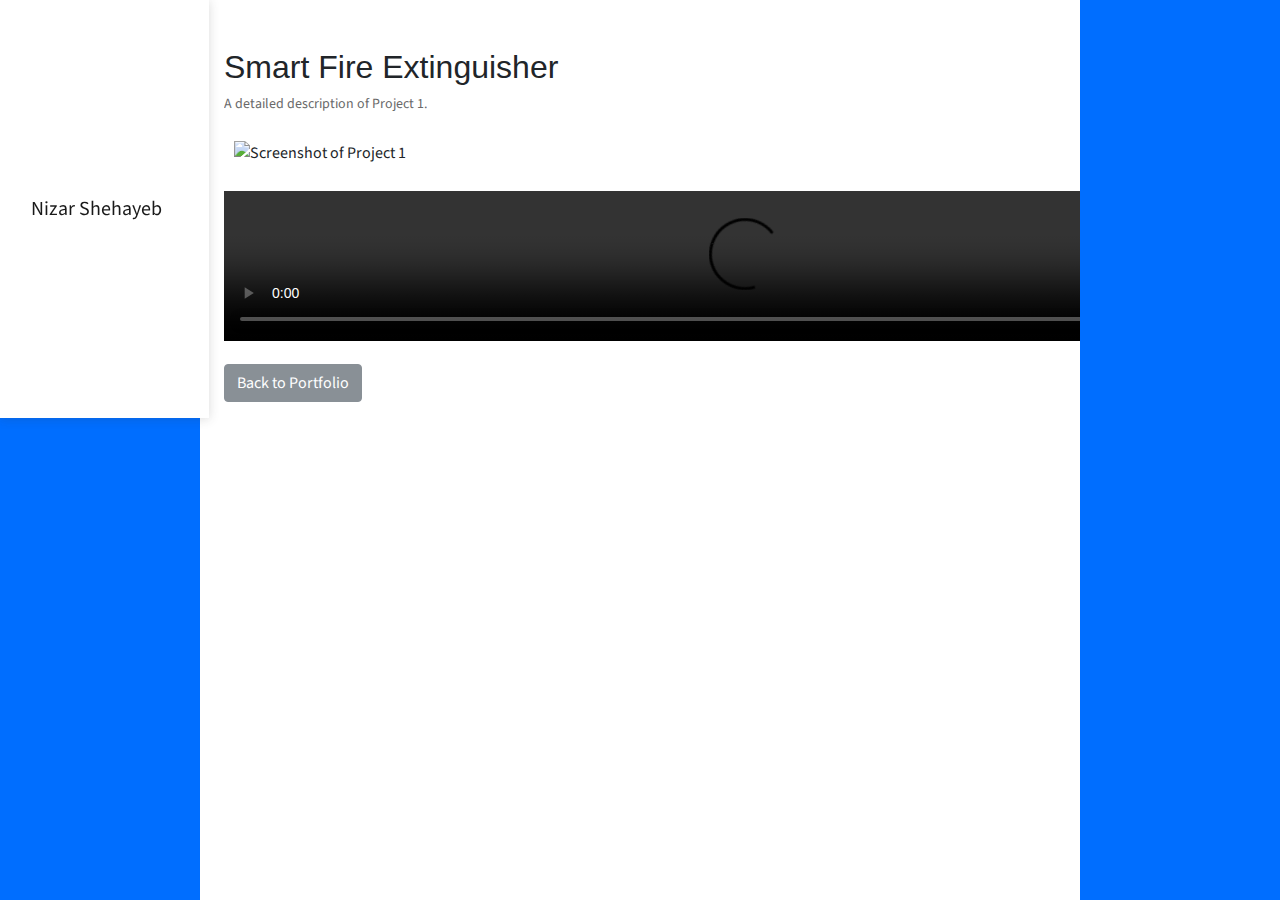
==== commit 3b5938cf: "update pages" ====
--- a/assets/Smart_Fire_Extinguisher.html
+++ b/assets/Smart_Fire_Extinguisher.html
@@ -14,6 +14,8 @@
 
 </head>
 <body>
+    <div class="sidebar sidebar-left"></div>
+    <div class="sidebar sidebar-right"></div>
     <nav class="navbar sticky-top navbar-expand-lg navbar-light bg-white">
         <div class="container">
             <a class="navbar-brand" href="NizarSH98.github.io\index.html">Nizar Shehayeb</a>
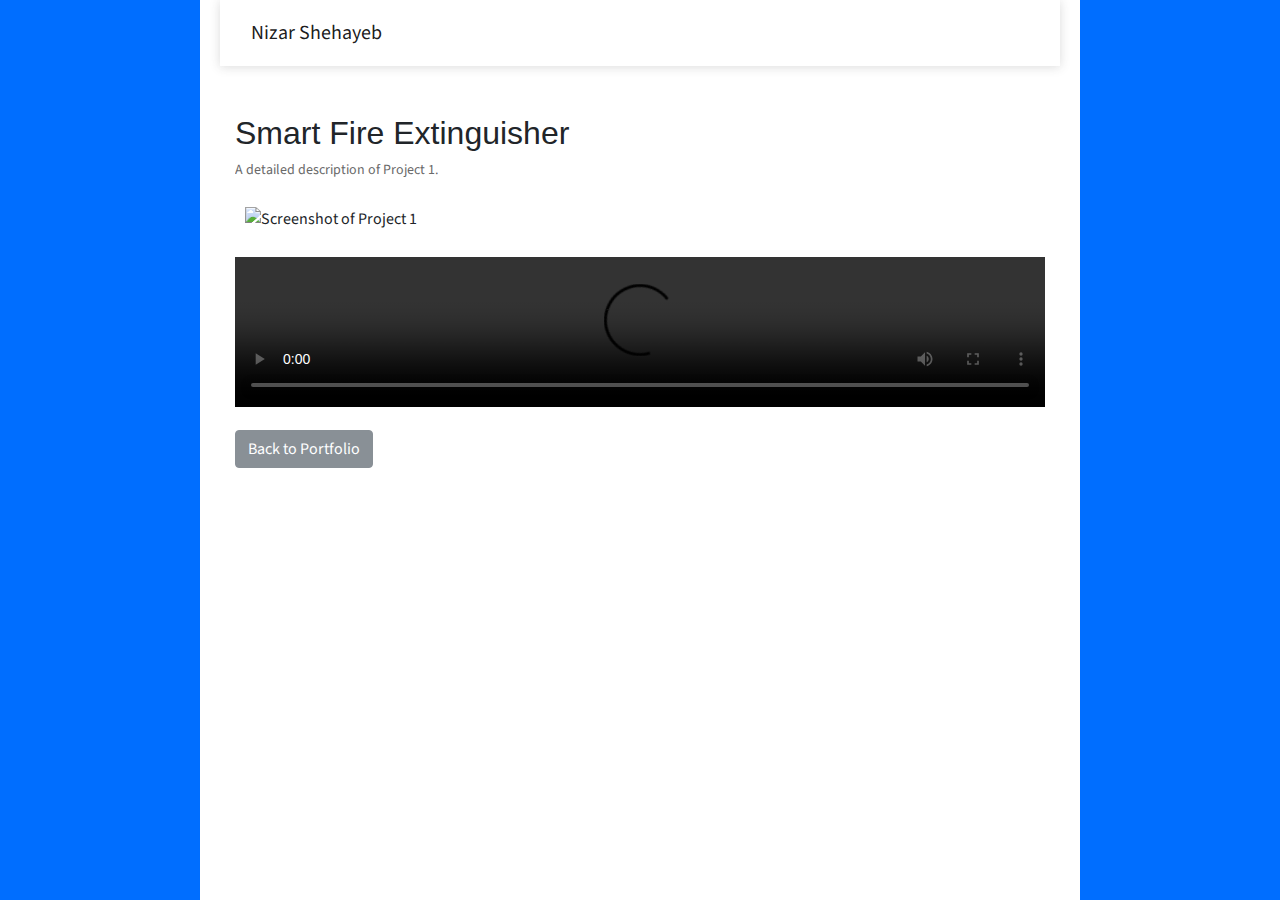
==== commit f3d21b12: "update pages" ====
--- a/assets/Smart_Fire_Extinguisher.html
+++ b/assets/Smart_Fire_Extinguisher.html
@@ -16,6 +16,7 @@
 <body>
     <div class="sidebar sidebar-left"></div>
     <div class="sidebar sidebar-right"></div>
+    <div class="content-container">
     <nav class="navbar sticky-top navbar-expand-lg navbar-light bg-white">
         <div class="container">
             <a class="navbar-brand" href="NizarSH98.github.io\index.html">Nizar Shehayeb</a>
@@ -31,5 +32,6 @@
         </video>
         <p class="mt-3"><a href="../index.html" class="btn btn-secondary">Back to Portfolio</a></p>
     </div>
+</div>
 </body>
 </html>
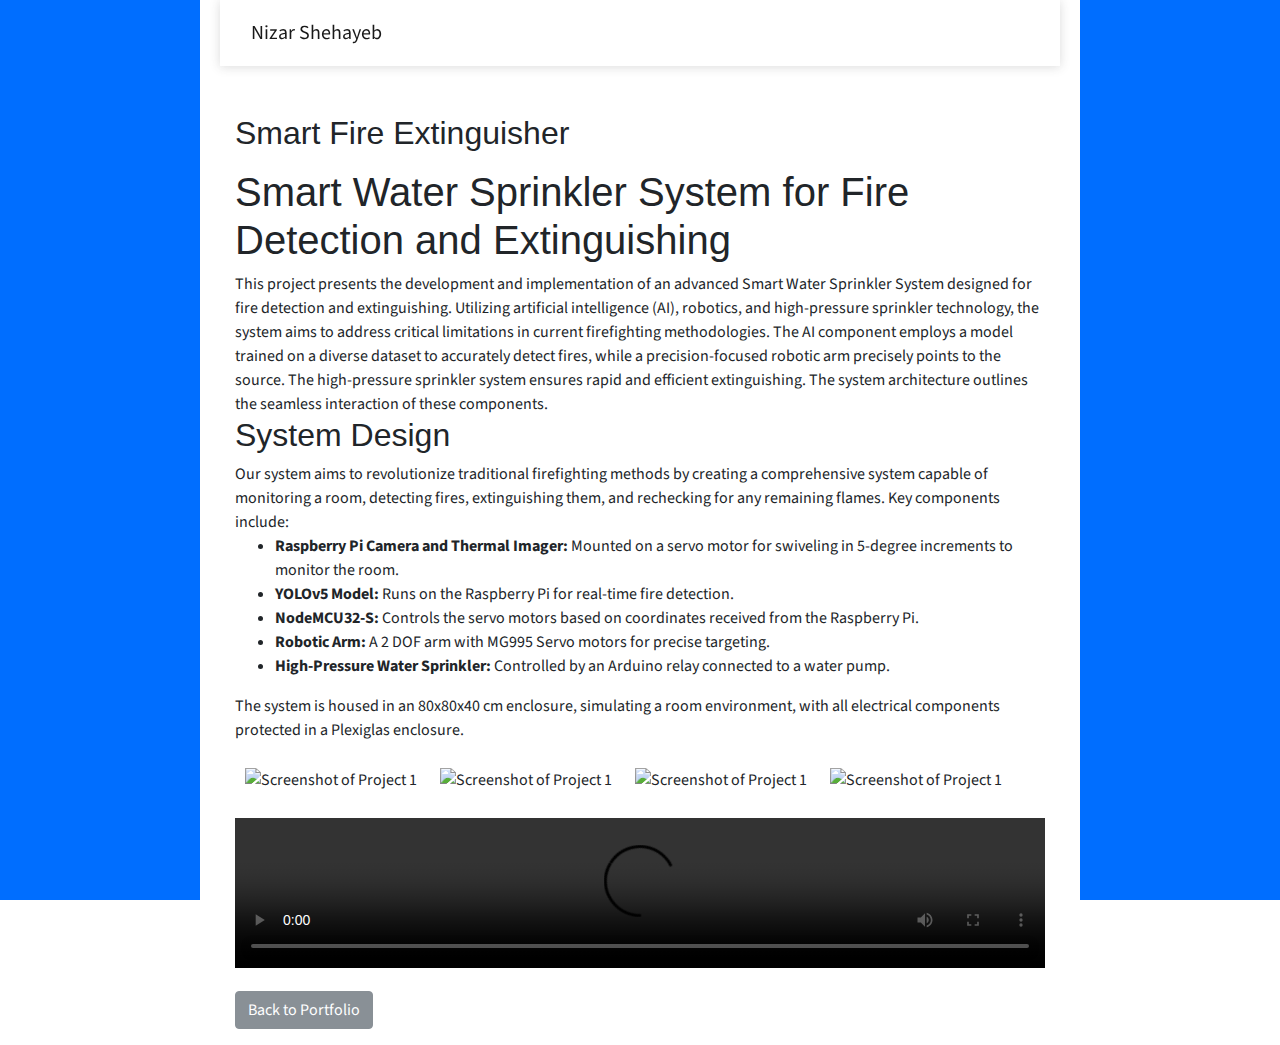
==== commit 3c2273af: "Update smartFireExtinguisher page without video file" ====
--- a/assets/Smart_Fire_Extinguisher.html
+++ b/assets/Smart_Fire_Extinguisher.html
@@ -24,14 +24,48 @@
     </nav>
     <div class="container">
         <h2 class="mt-5">Smart Fire Extinguisher</h2>
-        <p>A detailed description of Project 1.</p>
-        <img src="../path/to/your/screenshot1.jpg" alt="Screenshot of Project 1" class="img-fluid">
+        <p>
+            <h1>Smart Water Sprinkler System for Fire Detection and Extinguishing</h1>
+        This project presents the development and implementation of an advanced Smart Water Sprinkler System designed for fire detection and extinguishing. Utilizing artificial intelligence (AI), robotics, and high-pressure sprinkler technology, the system aims to address critical limitations in current firefighting methodologies. The AI component employs a model trained on a diverse dataset to accurately detect fires, while a precision-focused robotic arm precisely points to the source. The high-pressure sprinkler system ensures rapid and efficient extinguishing. The system architecture outlines the seamless interaction of these components.
+        <h2>System Design</h2>
+        Our system aims to revolutionize traditional firefighting methods by creating a comprehensive system capable of monitoring a room, detecting fires, extinguishing them, and rechecking for any remaining flames. Key components include:
+        <ul>
+            <li><strong>Raspberry Pi Camera and Thermal Imager:</strong> Mounted on a servo motor for swiveling in 5-degree increments to monitor the room.</li>
+            <li><strong>YOLOv5 Model:</strong> Runs on the Raspberry Pi for real-time fire detection.</li>
+            <li><strong>NodeMCU32-S:</strong> Controls the servo motors based on coordinates received from the Raspberry Pi.</li>
+            <li><strong>Robotic Arm:</strong> A 2 DOF arm with MG995 Servo motors for precise targeting.</li>
+            <li><strong>High-Pressure Water Sprinkler:</strong> Controlled by an Arduino relay connected to a water pump.</li>
+        </ul>
+        The system is housed in an 80x80x40 cm enclosure, simulating a room environment, with all electrical components protected in a Plexiglas enclosure.
+    
+            <link rel = "Github Project repo" href="https://github.com/NizarSH98/SmartFireExtinguisher">
+        </p>
+        <img src="../assets/Screenshots/Smart_Fire_Extinguisher/WhatsApp Image 2024-06-04 at 12.38.41 AM.jpeg" alt="Screenshot of Project 1" class="thumbnail" onclick="toggleFullSize(this)">
+        <img src="../assets/Screenshots/Smart_Fire_Extinguisher/WhatsApp Image 2024-06-04 at 12.38.42 AM.jpeg" alt="Screenshot of Project 1" class="thumbnail" onclick="toggleFullSize(this)">
+        <img src="../assets/Screenshots/Smart_Fire_Extinguisher/WhatsApp Image 2024-06-04 at 12.38.44 AM.jpeg" alt="Screenshot of Project 1" class="thumbnail" onclick="toggleFullSize(this)">
+        <img src="../assets/Screenshots/Smart_Fire_Extinguisher/WhatsApp Image 2024-06-04 at 12.38.45 AM.jpeg" alt="Screenshot of Project 1" class="thumbnail" onclick="toggleFullSize(this)">
         <video controls class="w-100 mt-3">
-            <source src="../path/to/your/project1-video.mp4" type="video/mp4">
+            <source src="../assets/video/Smart_Fire_Extinguisher/firesmart.mp4" type="video/mp4">
             Your browser does not support the video tag.
         </video>
         <p class="mt-3"><a href="../index.html" class="btn btn-secondary">Back to Portfolio</a></p>
     </div>
+    <script>
+        function toggleFullSize(element) {
+            element.classList.toggle('full-size'); // Toggle the 'full-size' class
+        }
+        document.addEventListener('DOMContentLoaded', function() {
+            const images = document.querySelectorAll('.thumbnail');
+            images.forEach(function(img) {
+                img.addEventListener('click', function() {
+                    this.classList.toggle('clicked');
+                });
+                img.addEventListener('mouseleave', function() {
+                    this.classList.remove('clicked');
+                });
+            });
+        });
+    </script>
 </div>
 </body>
 </html>
--- a/assets/css/projectStyles.css
+++ b/assets/css/projectStyles.css
@@ -15,7 +15,6 @@
     cursor: pointer; /* Change cursor to pointer on hover */
 }
 
-/* Custom CSS */
 .thumbnail-img {
     transition: transform 0.3s ease-in-out;
 }
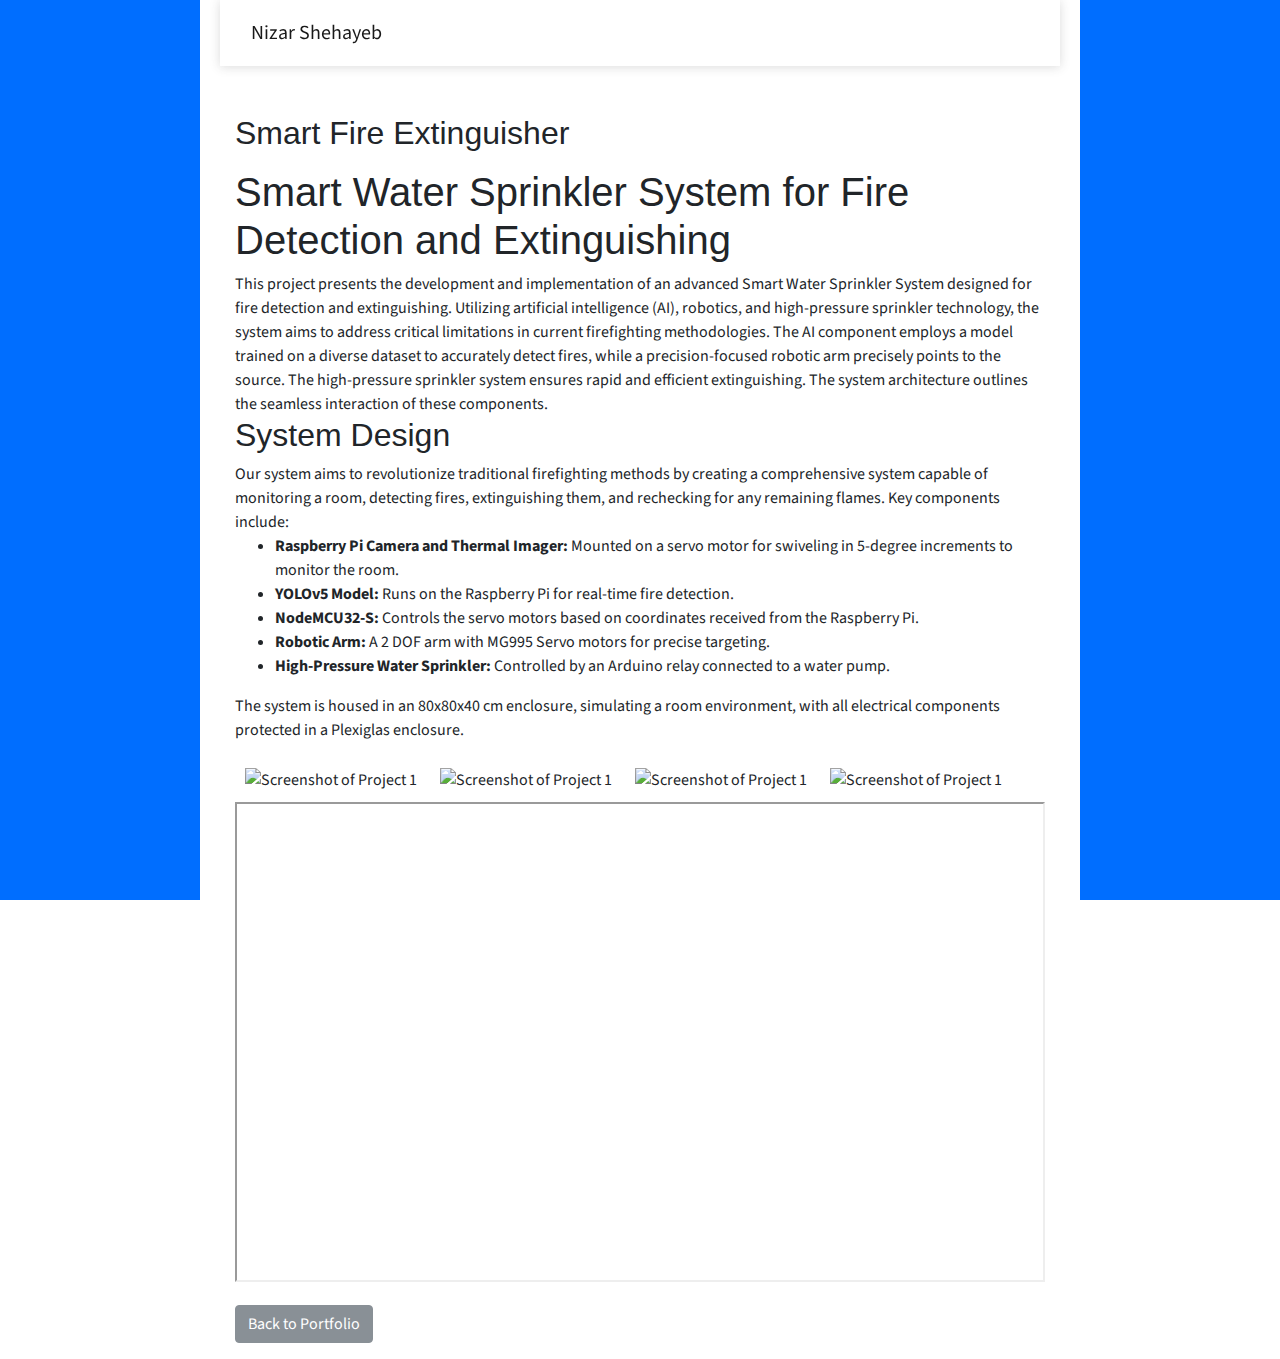
==== commit cbfffb9f: "add video via google drive" ====
--- a/assets/Smart_Fire_Extinguisher.html
+++ b/assets/Smart_Fire_Extinguisher.html
@@ -44,10 +44,8 @@
         <img src="../assets/Screenshots/Smart_Fire_Extinguisher/WhatsApp Image 2024-06-04 at 12.38.42 AM.jpeg" alt="Screenshot of Project 1" class="thumbnail" onclick="toggleFullSize(this)">
         <img src="../assets/Screenshots/Smart_Fire_Extinguisher/WhatsApp Image 2024-06-04 at 12.38.44 AM.jpeg" alt="Screenshot of Project 1" class="thumbnail" onclick="toggleFullSize(this)">
         <img src="../assets/Screenshots/Smart_Fire_Extinguisher/WhatsApp Image 2024-06-04 at 12.38.45 AM.jpeg" alt="Screenshot of Project 1" class="thumbnail" onclick="toggleFullSize(this)">
-        <video controls class="w-100 mt-3">
-            <source src="../assets/video/Smart_Fire_Extinguisher/firesmart.mp4" type="video/mp4">
-            Your browser does not support the video tag.
-        </video>
+        <iframe src="https://drive.google.com/file/d/1Vvupqugv7LYyDfXxdDvGPsKTAm21atDH/preview" width="100%" height="480" allow="autoplay"></iframe>
+
         <p class="mt-3"><a href="../index.html" class="btn btn-secondary">Back to Portfolio</a></p>
     </div>
     <script>
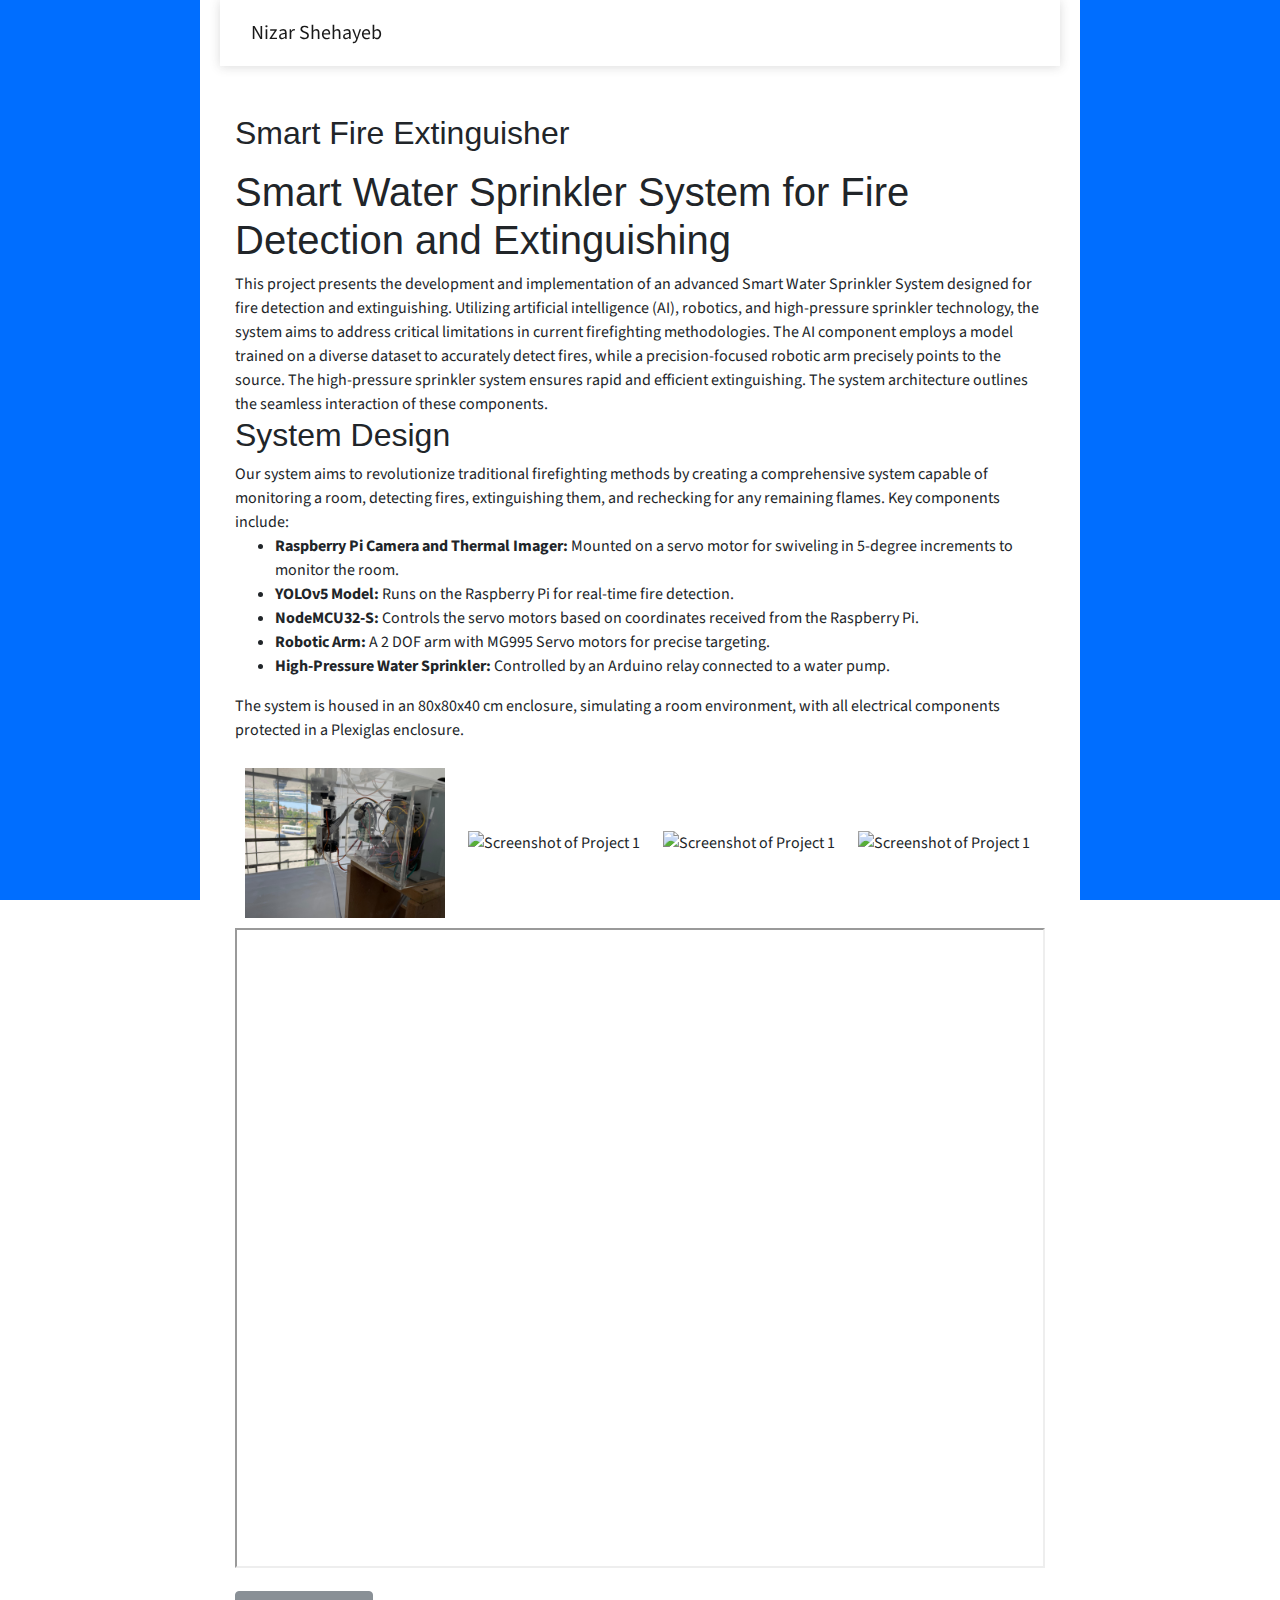
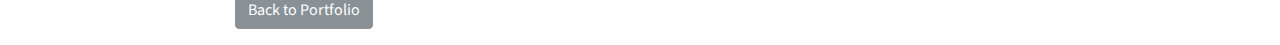
==== commit 6d0150c2: "." ====
--- a/assets/Smart_Fire_Extinguisher.html
+++ b/assets/Smart_Fire_Extinguisher.html
@@ -40,11 +40,12 @@
     
             <link rel = "Github Project repo" href="https://github.com/NizarSH98/SmartFireExtinguisher">
         </p>
-        <img src="../assets/Screenshots/Smart_Fire_Extinguisher/WhatsApp Image 2024-06-04 at 12.38.41 AM.jpeg" alt="Screenshot of Project 1" class="thumbnail" onclick="toggleFullSize(this)">
+        <img src="../assets/screenshots/Smart_Fire_Extinguisher/WhatsApp Image 2024-06-04 at 12.38.41 AM.jpeg" alt="Screenshot of Project 1" class="thumbnail" onclick="toggleFullSize(this)">
         <img src="../assets/Screenshots/Smart_Fire_Extinguisher/WhatsApp Image 2024-06-04 at 12.38.42 AM.jpeg" alt="Screenshot of Project 1" class="thumbnail" onclick="toggleFullSize(this)">
         <img src="../assets/Screenshots/Smart_Fire_Extinguisher/WhatsApp Image 2024-06-04 at 12.38.44 AM.jpeg" alt="Screenshot of Project 1" class="thumbnail" onclick="toggleFullSize(this)">
         <img src="../assets/Screenshots/Smart_Fire_Extinguisher/WhatsApp Image 2024-06-04 at 12.38.45 AM.jpeg" alt="Screenshot of Project 1" class="thumbnail" onclick="toggleFullSize(this)">
-        <iframe src="https://drive.google.com/file/d/1Vvupqugv7LYyDfXxdDvGPsKTAm21atDH/preview" width="100%" height="480" allow="autoplay"></iframe>
+
+        <iframe src="https://drive.google.com/file/d/1Vvupqugv7LYyDfXxdDvGPsKTAm21atDH/preview" width="100%" height="640" allow="autoplay"></iframe>
 
         <p class="mt-3"><a href="../index.html" class="btn btn-secondary">Back to Portfolio</a></p>
     </div>
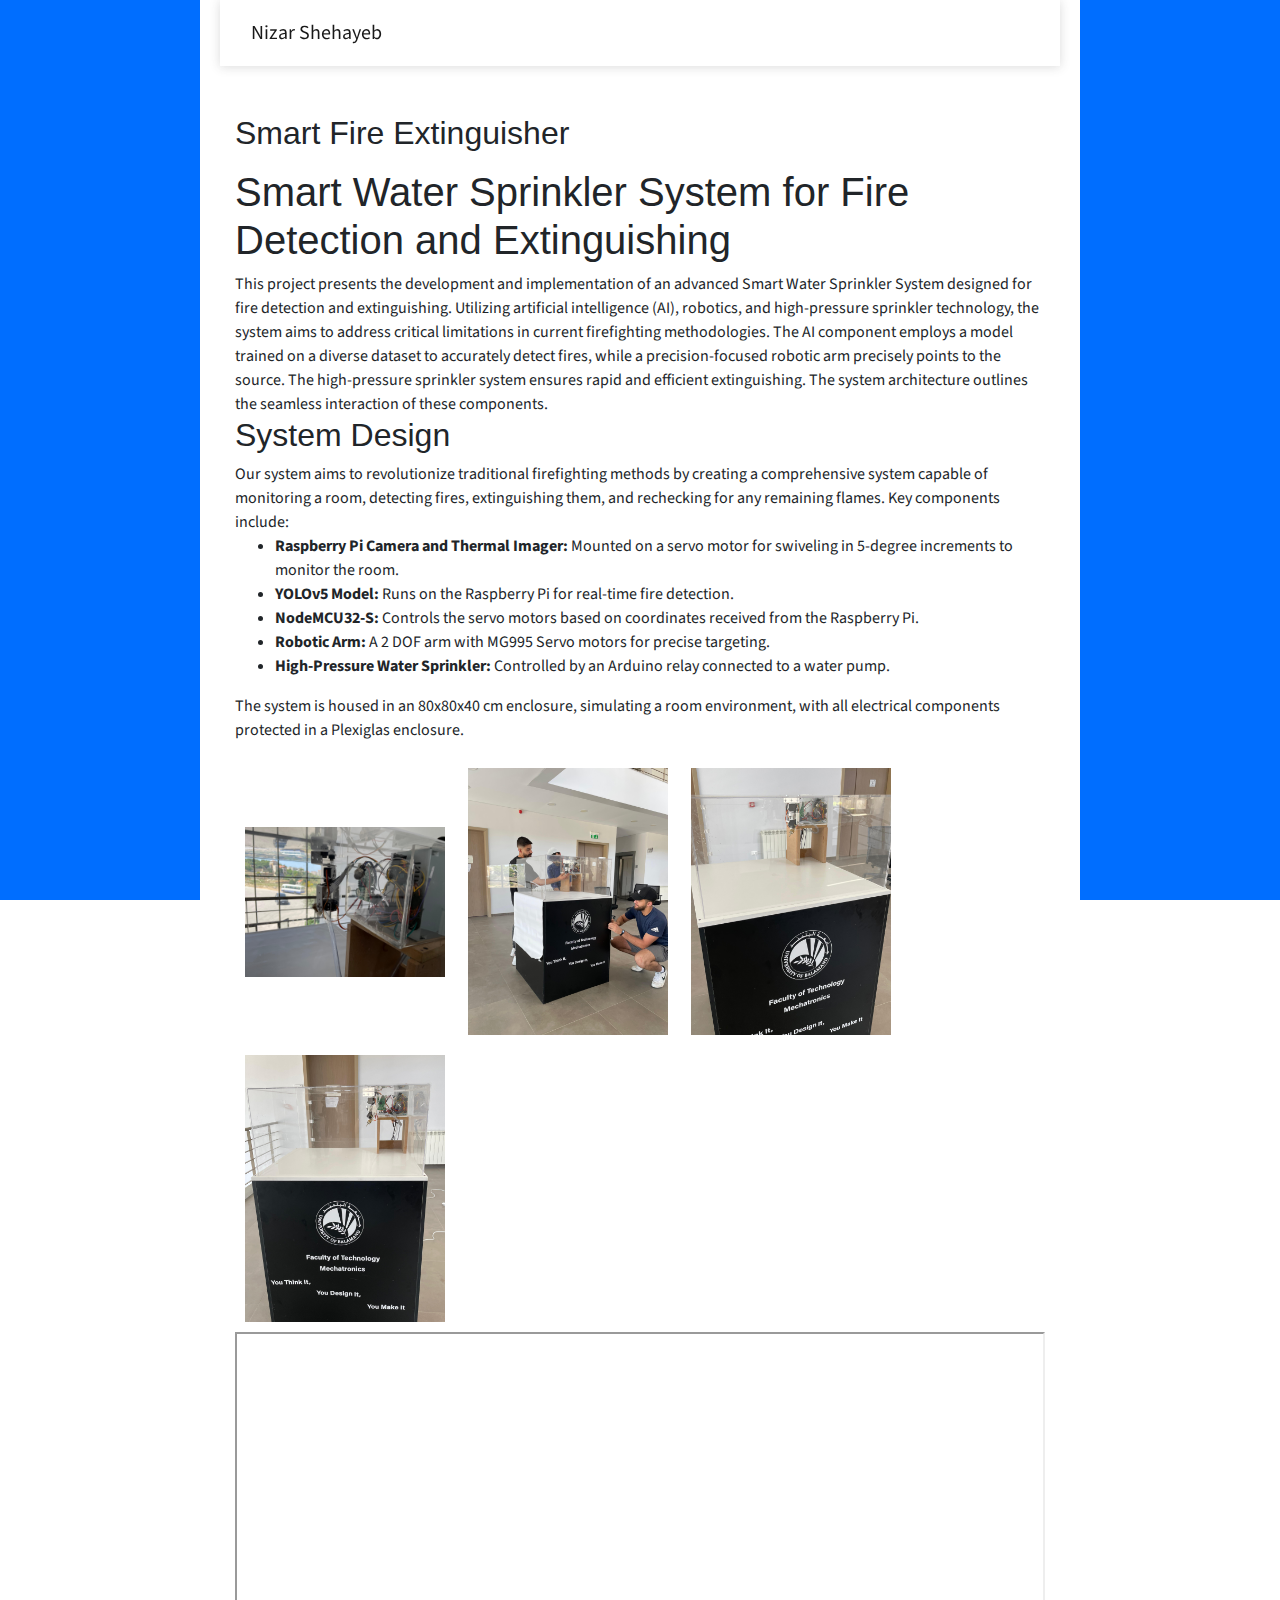
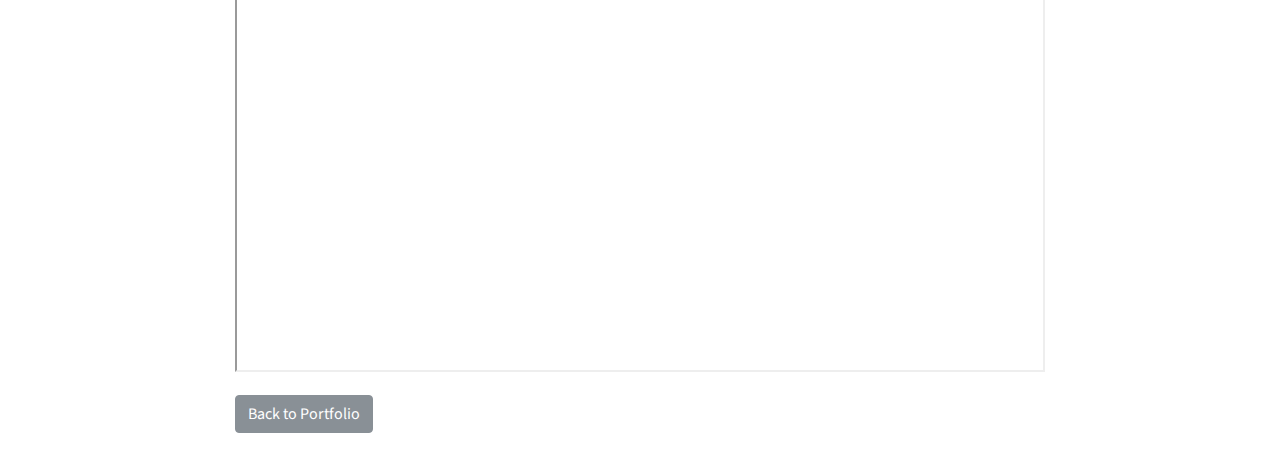
==== commit 8b76f02e: "name fix screenshots" ====
--- a/assets/Smart_Fire_Extinguisher.html
+++ b/assets/Smart_Fire_Extinguisher.html
@@ -41,9 +41,9 @@
             <link rel = "Github Project repo" href="https://github.com/NizarSH98/SmartFireExtinguisher">
         </p>
         <img src="../assets/screenshots/Smart_Fire_Extinguisher/WhatsApp Image 2024-06-04 at 12.38.41 AM.jpeg" alt="Screenshot of Project 1" class="thumbnail" onclick="toggleFullSize(this)">
-        <img src="../assets/Screenshots/Smart_Fire_Extinguisher/WhatsApp Image 2024-06-04 at 12.38.42 AM.jpeg" alt="Screenshot of Project 1" class="thumbnail" onclick="toggleFullSize(this)">
-        <img src="../assets/Screenshots/Smart_Fire_Extinguisher/WhatsApp Image 2024-06-04 at 12.38.44 AM.jpeg" alt="Screenshot of Project 1" class="thumbnail" onclick="toggleFullSize(this)">
-        <img src="../assets/Screenshots/Smart_Fire_Extinguisher/WhatsApp Image 2024-06-04 at 12.38.45 AM.jpeg" alt="Screenshot of Project 1" class="thumbnail" onclick="toggleFullSize(this)">
+        <img src="../assets/screenshots/Smart_Fire_Extinguisher/WhatsApp Image 2024-06-04 at 12.38.42 AM.jpeg" alt="Screenshot of Project 1" class="thumbnail" onclick="toggleFullSize(this)">
+        <img src="../assets/screenshots/Smart_Fire_Extinguisher/WhatsApp Image 2024-06-04 at 12.38.44 AM.jpeg" alt="Screenshot of Project 1" class="thumbnail" onclick="toggleFullSize(this)">
+        <img src="../assets/screenshots/Smart_Fire_Extinguisher/WhatsApp Image 2024-06-04 at 12.38.45 AM.jpeg" alt="Screenshot of Project 1" class="thumbnail" onclick="toggleFullSize(this)">
 
         <iframe src="https://drive.google.com/file/d/1Vvupqugv7LYyDfXxdDvGPsKTAm21atDH/preview" width="100%" height="640" allow="autoplay"></iframe>
 
